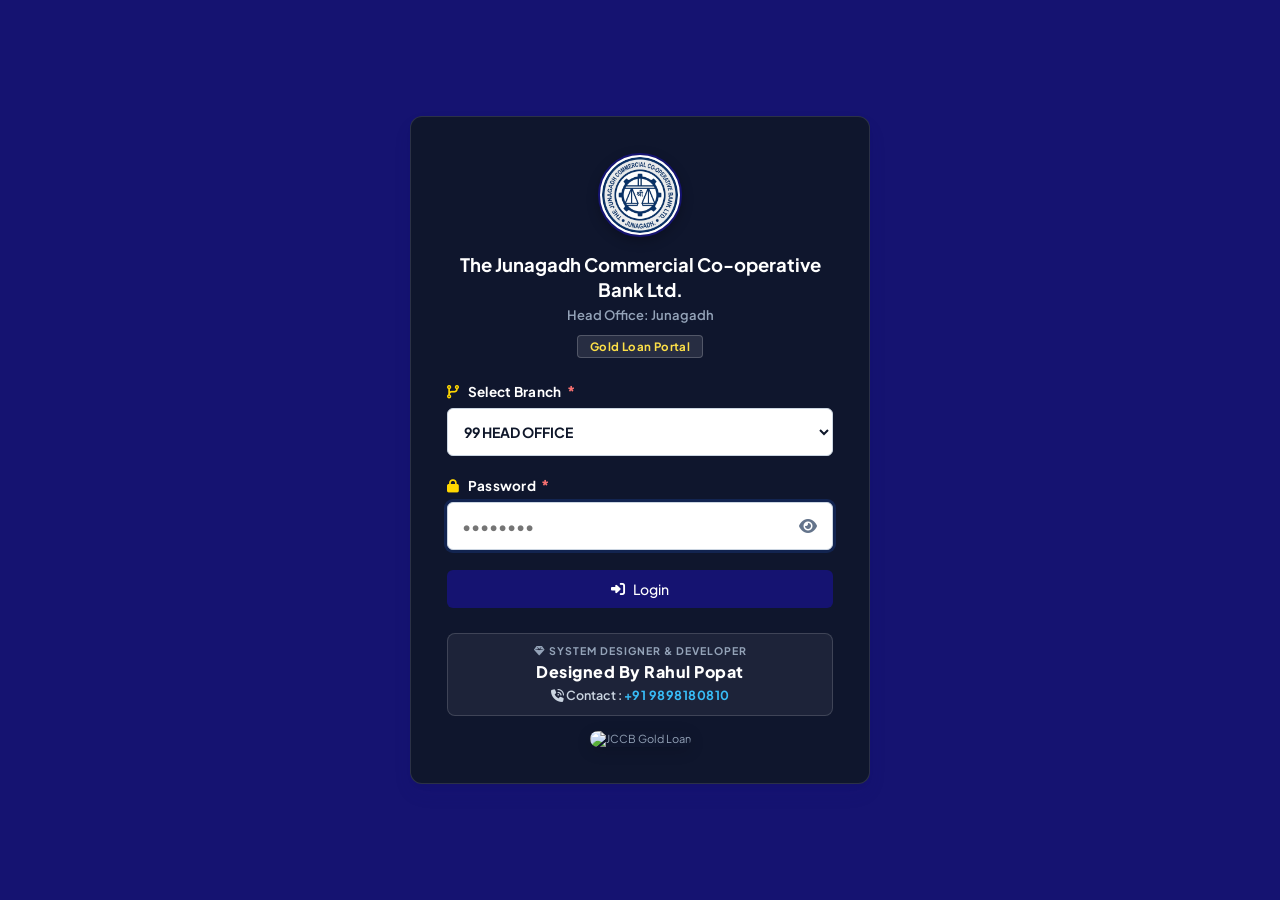
==== index.html @ 03eb5447 "Convert to 100% offline local PC storage, add local server hosting, enable branch field editing and " ====
<!DOCTYPE html>
<html lang="en">
<head>
    <meta charset="UTF-8">
    <meta name="viewport" content="width=device-width, initial-scale=1.0">
    <title>The Junagadh Commercial Co-operative Bank Ltd. - Gold Loan Portal</title>
    <!-- Professional Banking Fonts: Plus Jakarta Sans, Inter & Noto Sans Gujarati -->
    <link rel="preconnect" href="https://fonts.googleapis.com">
    <link rel="preconnect" href="https://fonts.gstatic.com" crossorigin>
    <link href="https://fonts.googleapis.com/css2?family=Inter:wght@400;500;600;700;800&family=Plus+Jakarta+Sans:wght@400;500;600;700;800;900&family=Noto+Sans+Gujarati:wght@400;500;600;700;800&display=swap" rel="stylesheet">
    <!-- FontAwesome for Premium Icons -->
    <link rel="stylesheet" href="https://cdnjs.cloudflare.com/ajax/libs/font-awesome/6.4.0/css/all.min.css">
    <!-- Style Sheet -->
    <link rel="stylesheet" href="styles.css?v=20260907_v92">
    <!-- Favicon -->
    <link rel="icon" type="image/png" href="jccb-logo.png">
    <link rel="shortcut icon" type="image/png" href="jccb-logo.png">
    <!-- Cropper.js for image cropping -->
    <link rel="stylesheet" href="https://cdnjs.cloudflare.com/ajax/libs/cropperjs/1.6.1/cropper.min.css">
    <!-- Google Identity Services (OAuth2 for Google Drive) -->
    <script src="https://accounts.google.com/gsi/client" async defer></script>
    <!-- ==================== SECURITY ==================== -->
    <script>
        // Disable Right Click
        document.addEventListener('contextmenu', event => event.preventDefault());

        // Disable Keyboard Shortcuts for Inspect Element, View Source, etc.
        document.addEventListener('keydown', function(e) {
            // F12
            if(e.key === 'F12' || e.keyCode === 123) {
                e.preventDefault();
                return false;
            }
            // Ctrl+Shift+I, J, C
            if(e.ctrlKey && e.shiftKey && (e.key === 'I' || e.key === 'i' || e.key === 'J' || e.key === 'j' || e.key === 'C' || e.key === 'c')) {
                e.preventDefault();
                return false;
            }
            // Ctrl+U (View Source) or Ctrl+S (Save Page)
            if(e.ctrlKey && (e.key === 'U' || e.key === 'u' || e.key === 'S' || e.key === 's')) {
                e.preventDefault();
                return false;
            }
        });
    </script>
</head>
<body>

    <!-- ==================== SYNC OVERLAY ==================== -->
    <div id="sync-overlay" class="sync-overlay hidden">
        <div class="sync-spinner">
            <i class="fa-solid fa-hard-drive fa-bounce"></i>
            <p>Saving to Local PC Storage...</p>
        </div>
    </div>
    <!-- ==================== LOGIN SCREEN ==================== -->
    <div id="login-container" class="login-wrapper">
        <div class="login-card glassmorphism">
            <div class="login-header">
                <div class="bank-logo-container">
                    <img src="jccb-logo.png" alt="JCCB Logo" class="bank-login-logo">
                </div>
                <h2>The Junagadh Commercial Co-operative Bank Ltd.</h2>
                <p class="subtitle">Head Office: Junagadh</p>
                <div class="gold-badge">Gold Loan Portal</div>
            </div>
            
            <form id="login-form">
                <div class="form-group">
                    <label for="login-branch" class="required-label"><i class="fa-solid fa-code-branch"></i> Select Branch</label>
                    <select id="login-branch" required>
                        <option value="99">99 HEAD OFFICE</option>
                        <option value="01">01 AZADCHOWK BRANCH</option>
                        <option value="02">02 JOSHIPARA BRANCH</option>
                        <option value="03">03 DOLATPARA BRANCH</option>
                        <option value="04">04 KODINAR BRANCH</option>
                        <option value="05">05 KESHOD BRANCH</option>
                        <option value="06">06 VANTHALI BRANCH</option>
                        <option value="07">07 MANAVADAR BRANCH</option>
                        <option value="08">08 GANDHINAGAR BRANCH</option>
                        <option value="09">09 LIMBDI BRANCH</option>
                        <option value="10">10 MENDARDA BRANCH</option>
                        <option value="11">11 VISAVADAR BRANCH</option>
                        <option value="12">12 JAMNAGAR BRANCH</option>
                        <option value="13">13 BUS STAND BRANCH</option>
                        <option value="14">14 LATHI BRANCH</option>
                        <option value="16">16 AHMEDABAD BRANCH</option>
                        <option value="17">17 RAJKOT BRANCH</option>
                        <option value="18">18 ZANZARDA BRANCH</option>
                    </select>
                </div>
                <div class="form-group">
                    <label for="login-password" class="required-label"><i class="fa-solid fa-lock"></i> Password</label>
                    <div class="password-input-wrapper">
                        <input type="password" id="login-password" placeholder="••••••••" required autocomplete="current-password">
                        <button type="button" id="toggle-password-btn" class="icon-button">
                            <i class="fa-solid fa-eye"></i>
                        </button>
                    </div>
                </div>
                <div id="login-error" class="error-alert hidden">
                    <div style="display:flex; flex-direction:column; gap:3px; width:100%;">
                        <div><i class="fa-solid fa-circle-exclamation"></i> <strong>ખોટો પાસવર્ડ (Incorrect Password)</strong></div>
                        <div style="font-size:12px; color:#fca5a5; font-weight:600;">Contact Head Office If You Don't Have Password.</div>
                    </div>
                </div>
                <button type="submit" class="btn btn-primary btn-block">
                    <i class="fa-solid fa-right-to-bracket"></i> Login
                </button>
            </form>
            <div class="login-footer">
                <div class="login-dev-credit">
                    <div class="login-dev-tag"><i class="fa-solid fa-gem text-gold"></i> SYSTEM DESIGNER & DEVELOPER</div>
                    <div class="login-dev-name">Designed By Rahul Popat</div>
                    <div class="login-dev-contact"><i class="fa-solid fa-phone-volume"></i> Contact : <a href="tel:+919898180810">+91 9898180810</a></div>
                </div>
                <div class="login-footer-banner" style="margin-top: 15px; text-align: center;">
                    <img src="footer-banner.png" alt="JCCB Gold Loan" style="max-width: 100%; border-radius: 8px; box-shadow: 0 4px 15px rgba(0,0,0,0.15); display: inline-block;">
                </div>
            </div>
        </div>
    </div>

    <!-- ==================== MAIN DASHBOARD SYSTEM ==================== -->
    <div id="app-container" class="app-layout hidden">
        <!-- Sidebar Navigation -->
        <aside class="sidebar">
            <div class="sidebar-header">
                <div class="sidebar-logo-block">
                    <img src="jccb-logo.png" alt="JCCB Logo" class="sidebar-logo-img">
                    <span class="logo-text">JCCB GOLD</span>
                </div>
                <div class="branch-indicator" style="align-items:flex-start;">
                    <span class="indicator-dot" style="margin-top:5px;"></span>
                    <div>
                        <span id="current-user-branch" style="display:block; font-weight:700;">HEAD OFFICE</span>
                        <span id="current-user-role-badge" class="badge badge-primary" style="font-size:10px; margin-top:3px; display:inline-block;">👑 Super Admin</span>
                    </div>
                </div>
            </div>
            
            <nav class="sidebar-nav">
                <button class="nav-item active" data-tab="dashboard-view" id="dashboard-nav">
                    <i class="fa-solid fa-chart-line"></i> Dashboard
                </button>
                <button class="nav-item" data-tab="entry-view" id="entry-nav">
                    <i class="fa-solid fa-file-invoice-dollar"></i> Loan Entry
                </button>
                <button class="nav-item" data-tab="register-view" id="register-nav">
                    <i class="fa-solid fa-list-check"></i> Loan Register
                </button>
                <button class="nav-item" data-tab="daily-vouchers-view" id="daily-vouchers-nav">
                    <i class="fa-solid fa-print"></i> Daily Vouchers
                </button>
                <button class="nav-item" data-tab="reports-view" id="reports-nav">
                    <i class="fa-solid fa-chart-pie"></i> Reports Center
                </button>
                <button class="nav-item hidden" id="pending-reminder-nav" style="border: 1px solid rgba(255, 152, 0, 0.3); background: rgba(255, 152, 0, 0.05); color: #ffb74d;">
                    <i class="fa-solid fa-triangle-exclamation" style="color: #ff9800;"></i> Pending Cust Nos
                </button>
                <button class="nav-item" data-tab="pending-member-view" id="pending-member-nav">
                    <i class="fa-solid fa-clock"></i> Pending Member ID
                    <span id="pending-member-badge" class="pending-badge" style="display:none;"></span>
                </button>
                
                <div class="nav-divider" id="masters-nav-divider">Masters</div>
                <button class="nav-item" data-tab="gold-rate-master-view" id="gold-rate-master-nav">
                    <i class="fa-solid fa-scale-balanced"></i> Daily Gold Rate
                </button>
                <button class="nav-item" data-tab="branch-master-view" id="branch-master-nav">
                    <i class="fa-solid fa-code-branch"></i> Branch Master
                </button>
                <button class="nav-item" data-tab="valuer-master-view" id="valuer-master-nav">
                    <i class="fa-solid fa-user-tie"></i> Valuer Master
                </button>
                <button class="nav-item" data-tab="customer-master-view" id="customer-master-nav">
                    <i class="fa-solid fa-users"></i> Customer Master
                </button>
                <button class="nav-item" data-tab="product-master-view" id="product-master-nav">
                    <i class="fa-solid fa-tags"></i> Product Master
                </button>
                <button class="nav-item" data-tab="rules-master-view" id="rules-master-nav">
                    <i class="fa-solid fa-book-bookmark"></i> Rules Master
                </button>
                
                <div class="nav-divider" id="config-nav-divider">Configuration</div>
                <button class="nav-item" data-tab="settings-view" id="settings-nav">
                    <i class="fa-solid fa-sliders"></i> Account Settings
                </button>
                <button class="nav-item" data-tab="backup-restore-view" id="backup-restore-nav">
                    <i class="fa-solid fa-database"></i> Backup & Restore
                </button>
            </nav>

            <div class="sidebar-footer">
                <div class="sidebar-dev-credit">
                    <span>Designed by <strong>Rahul Popat</strong></span>
                </div>
                <button id="logout-btn" class="btn btn-danger-outline btn-block" onclick="if(typeof handleLogout === 'function') handleLogout();">
                    <i class="fa-solid fa-right-from-bracket"></i> Logout
                </button>
            </div>
        </aside>

        <!-- Mobile Drawer Backdrop -->
        <div id="sidebar-backdrop" class="sidebar-backdrop"></div>

        <!-- Main Content Area -->
        <main class="main-content">
            <!-- Header -->
            <header class="app-header">
                <div class="header-logo-area">
                    <button type="button" id="mobile-sidebar-toggle" class="mobile-nav-toggle" aria-label="Toggle Navigation">
                        <i class="fa-solid fa-bars"></i>
                    </button>
                    <img src="jccb-logo.png" alt="JCCB Logo" class="header-bank-logo">
                    <div class="header-title-area">
                        <h1>The Junagadh Commercial Co-operative Bank Ltd.</h1>
                        <p class="subtitle">Gold Loan Entry & Accounting Portal</p>
                    </div>
                </div>
                <!-- Local Storage Status & Refresh Trigger -->
                <div class="header-sync-widget" id="header-sync-widget" style="display:flex; align-items:center; gap:8px; background:#f0fdf4; border:1px solid #86efac; padding:4px 12px; border-radius:20px; font-size:12px; color:#15803d; font-weight:600;">
                    <span id="cloud-sync-dot" style="display:inline-block; width:8px; height:8px; background:#22c55e; border-radius:50%; box-shadow:0 0 6px rgba(34,197,94,0.6);"></span>
                    <span id="cloud-sync-text">Local PC Storage</span>
                    <button type="button" id="btn-manual-cloud-sync" title="Refresh local data" style="background:#dcfce7; border:1px solid #86efac; color:#15803d; cursor:pointer; font-size:11px; padding:2px 8px; border-radius:12px; font-weight:700;">
                        <i class="fa-solid fa-database" id="cloud-sync-spin-icon"></i> Refresh
                    </button>
                </div>
                <div class="header-actions">
                    <div class="header-dev-badge">
                        <div class="header-dev-title"><i class="fa-solid fa-crown text-gold"></i> Designed By <span class="header-dev-highlight">Rahul Popat</span></div>
                        <div class="header-dev-contact"><i class="fa-solid fa-phone"></i> Contact : <a href="tel:+919898180810">+91 9898180810</a></div>
                    </div>
                    <div class="date-time-widget">
                        <i class="fa-regular fa-calendar-days"></i>
                        <span id="header-date">08-06-2026</span>
                        <span class="time-sep">|</span>
                        <i class="fa-regular fa-clock"></i>
                        <span id="header-time">11:00 AM</span>
                    </div>
                </div>
            </header>

            <!-- SUB-HEADER STRIP: Prominent Today's Gold Rate (22 Karat) Display -->
            <div class="gold-rate-substrip">
                <div class="header-gold-rate-badge" id="header-gold-rate-badge">
                    <span class="h-rate-label"><i class="fa-solid fa-coins text-gold"></i> Todays Gold Rate (22 Karat) = </span>
                    <span class="h-rate-value" id="header-gold-rate-value">₹ 72,000</span>
                </div>
            </div>

            <!-- Inner Views (Tabs) -->
            <div class="content-body">
                
                <!-- 1. DASHBOARD VIEW -->
                <section id="dashboard-view" class="tab-content">
                    <div class="welcome-banner">
                        <div class="welcome-banner-row">
                            <!-- 1. LEFT: Welcome Greeting & Info -->
                            <div class="welcome-left-col">
                                <div class="welcome-text-block">
                                    <span class="bank-tag"><i class="fa-solid fa-building-columns"></i> The Junagadh Commercial Co-op. Bank Ltd.</span>
                                    <h2>Welcome, <span id="welcome-branch-name">HEAD OFFICE</span> <span id="welcome-user-role-badge" class="badge" style="font-size:12px; vertical-align:middle; margin-left:8px;">Super Admin</span></h2>
                                    <p>Gold Loan Management, Valuation, and Verification System</p>
                                </div>
                            </div>

                            <!-- 2. CENTER: Real Gold Ornaments + Currency Cash Bundles Showcase -->
                            <div class="welcome-center-col">
                                <div class="gold-real-photo-card">
                                    <img src="gold-loan-banner.jpg" alt="Gold Loan & Cash Exchange" class="gold-real-img" onerror="this.onerror=null; this.src='footer-banner.png';">
                                </div>
                            </div>

                            <!-- 3. RIGHT: 22 Karat Daily Gold Rate Widget -->
                            <div class="welcome-right-col">
                                <div class="gold-rate-dashboard-card">
                                    <div class="card-icon"><i class="fa-solid fa-scale-balanced"></i></div>
                                    <div class="rate-details">
                                        <div style="display:flex; justify-content:space-between; align-items:center;">
                                            <label for="dashboard-gold-rate" style="margin:0;">22 Karat Gold Rate (Rate/10g)</label>
                                            <span id="dashboard-gold-rate-lock-badge" class="badge hidden" style="background:#fee2e2; color:#b91c1c; font-size:10.5px; padding:2px 6px; border:1px solid #fca5a5;">
                                                <i class="fa-solid fa-lock"></i> HO Locked
                                            </span>
                                        </div>
                                        <div class="rate-input-group" style="margin-top:4px;">
                                            <span class="currency-symbol">₹</span>
                                            <input type="number" id="dashboard-gold-rate" placeholder="e.g. 72000" min="1000">
                                            <button id="save-gold-rate-btn" class="btn btn-gold">
                                                <i class="fa-solid fa-floppy-disk"></i> Save
                                            </button>
                                        </div>
                                        <div id="dashboard-lock-controls" style="display:flex; gap:6px; margin-top:6px; align-items:center; flex-wrap:wrap;">
                                            <button type="button" id="btn-lock-rate-24h" class="btn btn-sm" style="background:#fdc500; color:#000000; font-size:11px; padding:3px 8px; border:none; border-radius:4px; font-weight:700; cursor:pointer;">
                                                <i class="fa-solid fa-lock"></i> Lock Rate (24h)
                                            </button>
                                            <button type="button" id="btn-unlock-rate" class="btn btn-sm hidden" style="background:#dc2626; color:#ffffff; font-size:11px; padding:3px 8px; border:none; border-radius:4px; font-weight:700; cursor:pointer;">
                                                <i class="fa-solid fa-lock-open"></i> Unlock Rate
                                            </button>
                                            <span id="dashboard-lock-status-text" style="font-size:11px; color:#475569; font-weight:600;"></span>
                                        </div>
                                        <span class="rate-note" id="dashboard-rate-note">* Set by Head Office (Locked for 24 hours across all branches)</span>
                                    </div>
                                </div>
                            </div>
                        </div>
                    </div>

                    <!-- Statistics Cards Grid -->
                    <div class="stats-grid">
                        <div class="stat-card gold-grad-card">
                            <div class="stat-icon"><i class="fa-solid fa-sack-dollar"></i></div>
                            <div class="stat-info">
                                <h3>Total Loan Outstanding</h3>
                                <div class="stat-value" id="stat-total-amount">₹0.00</div>
                                <p class="stat-change"><span id="stat-branch-only-loans">All Branches Combined</span></p>
                            </div>
                        </div>
                        <div class="stat-card">
                            <div class="stat-icon blue-icon"><i class="fa-solid fa-address-book"></i></div>
                            <div class="stat-info">
                                <h3>Total Loan Accounts</h3>
                                <div class="stat-value" id="stat-total-accounts">0</div>
                                <p class="stat-sub">Active gold loan ledgers</p>
                            </div>
                        </div>
                        <div class="stat-card">
                            <div class="stat-icon yellow-icon"><i class="fa-solid fa-weight-hanging"></i></div>
                            <div class="stat-info">
                                <h3>Total Vault Gold Weight</h3>
                                <div class="stat-value" id="stat-total-weight">0.000 g</div>
                                <p class="stat-sub">Vault weight in grams</p>
                            </div>
                        </div>
                        <div class="stat-card">
                            <div class="stat-icon green-icon"><i class="fa-solid fa-user-shield"></i></div>
                            <div class="stat-info">
                                <h3>Active Valuers</h3>
                                <div class="stat-value" id="stat-total-valuers">0</div>
                                <p class="stat-sub">Registered gold soni valuers</p>
                            </div>
                        </div>
                    </div>

                    <!-- Recent Entries & Shortcuts -->
                    <div class="dashboard-details-grid">
                        <div class="details-card">
                            <div class="details-card-header">
                                <h3><i class="fa-solid fa-history"></i> Today's Gold Loan Entries</h3>
                                <button type="button" class="btn btn-link view-all-register-btn" id="btn-view-register-dashboard" data-go-tab="register-view" style="cursor:pointer;">View Register <i class="fa-solid fa-arrow-right"></i></button>
                            </div>
                            <div class="table-responsive">
                                <table class="table" id="dashboard-recent-table">
                                    <thead>
                                        <tr>
                                            <th>Account No</th>
                                            <th>Borrower Name</th>
                                            <th>Product Code</th>
                                            <th>Loan Amount</th>
                                            <th>Packet No</th>
                                        </tr>
                                    </thead>
                                    <tbody>
                                        <tr>
                                            <td colspan="5" class="text-center text-muted">No loans created today.</td>
                                        </tr>
                                    </tbody>
                                </table>
                            </div>
                        </div>
                        <div class="details-card">
                            <h3><i class="fa-solid fa-bolt"></i> Quick Actions</h3>
                            <div class="shortcuts-list">
                                <button class="shortcut-btn" data-go-tab="entry-view">
                                    <i class="fa-solid fa-plus-circle"></i>
                                    <span>New Loan Entry</span>
                                </button>
                                <button class="shortcut-btn" data-go-tab="valuer-master-view">
                                    <i class="fa-solid fa-user-plus"></i>
                                    <span>Add Valuer</span>
                                </button>
                                <button class="shortcut-btn" data-go-tab="daily-vouchers-view">
                                    <i class="fa-solid fa-print"></i>
                                    <span>Daily Vouchers</span>
                                </button>
                                <button class="shortcut-btn" data-go-tab="settings-view">
                                    <i class="fa-solid fa-cog"></i>
                                    <span>Settings</span>
                                </button>
                            </div>
                        </div>
                    </div>
                </section>

                <!-- 2. GOLD LOAN ENTRY VIEW -->
                <section id="entry-view" class="tab-content hidden">
                    <div class="view-header">
                        <h2><i class="fa-solid fa-file-medical"></i> Gold Loan Entry Sheet</h2>
                        <p>Input new gold loan ledger details and calculate deductions</p>
                    </div>

                    <form id="gold-loan-form" class="gold-loan-form-container">
                        <!-- TOP DECK: 3-Column Compact Grid (Basic, Customer, Loan Scheme) -->
                        <div class="form-deck-top">
                            <!-- 1. Basic Details -->
                            <div class="form-section-card deck-card section-card-basic">
                                <h3 class="section-title"><i class="fa-solid fa-circle-info"></i> 1. Basic Details</h3>
                                <div class="form-row two-col">
                                    <div class="form-group">
                                        <label for="loan-branch" class="required-label">Branch / શાખા</label>
                                        <select id="loan-branch" required style="font-weight:600;"></select>
                                    </div>
                                    <div class="form-group">
                                        <label for="unique-proposal-no">Proposal Number (દરખાસ્ત નં.) <i class="fa-solid fa-pen" style="font-size:10px; color:var(--primary); opacity:0.8;" title="Editable"></i></label>
                                        <input type="text" id="unique-proposal-no" placeholder="Proposal No (Auto / Editable)" class="highlight-input" required>
                                    </div>
                                </div>
                                <div class="form-row two-col">
                                    <div class="form-group">
                                        <label for="loan-date" class="required-label">Loan Date</label>
                                        <input type="date" id="loan-date" required>
                                    </div>
                                    <div class="form-group">
                                        <label>Loan Type (Status)</label>
                                        <div class="radio-group">
                                            <label class="radio-label">
                                                <input type="radio" name="loan-status" value="New" checked> New
                                            </label>
                                            <label class="radio-label">
                                                <input type="radio" name="loan-status" value="Old"> Old/Renew
                                            </label>
                                        </div>
                                    </div>
                                </div>
                                <div class="form-row two-col">
                                    <div class="form-group">
                                        <label for="is-member" class="required-label">Member Status</label>
                                        <select id="is-member" required style="cursor:pointer; font-weight:600;">
                                            <option value="No">No (સભાસદ નથી)</option>
                                            <option value="Yes">Yes (સભાસદ છે)</option>
                                            <option value="Staff">👤 Staff (કર્મચારી)</option>
                                        </select>
                                    </div>
                                    <div class="form-group" id="member-no-group" style="display:none;">
                                        <label for="member-no" class="required-label">Member ID / સભાસદ નં.</label>
                                        <input type="text" id="member-no" placeholder="Member ID">
                                    </div>
                                </div>
                                <div class="form-row two-col">
                                    <div class="form-group">
                                        <label for="packet-no">Gold Packet No (પેકેટ નં.) <i class="fa-solid fa-pen" style="font-size:10px; color:var(--primary); opacity:0.8;" title="Editable"></i></label>
                                        <input type="number" id="packet-no" placeholder="Packet No (Auto / Editable)" class="highlight-input" required>
                                    </div>
                                    <div class="form-group">
                                        <label for="valuer-select" class="required-label">Soni Valuer</label>
                                        <select id="valuer-select" required>
                                            <option value="">-- Select Valuer --</option>
                                        </select>
                                    </div>
                                </div>
                            </div>

                            <!-- 2. Customer Profile Details -->
                            <div class="form-section-card deck-card section-card-customer">
                                <h3 class="section-title"><i class="fa-solid fa-user-shield"></i> 2. Customer Profile Details</h3>
                                <div class="form-row two-col">
                                    <div class="form-group">
                                        <label for="cust-no" class="required-label">Customer No</label>
                                        <input type="text" id="cust-no" placeholder="Customer No" required>
                                    </div>
                                    <div class="form-group">
                                        <label for="cust-name" class="required-label">Customer Name</label>
                                        <input type="text" id="cust-name" placeholder="Full Name" required>
                                    </div>
                                </div>
                                <div class="form-group">
                                    <label for="cust-address" class="required-label">Address</label>
                                    <textarea id="cust-address" placeholder="Full Address" rows="1" required style="resize: vertical;"></textarea>
                                </div>
                                <div class="form-row three-col">
                                    <div class="form-group">
                                        <label for="cust-savings-ac" class="required-label">Savings A/c No (૧૫ અંક)</label>
                                        <input type="text" id="cust-savings-ac" placeholder="૧૫ અંકનો સેવિંગ્સ ખાતા નં." required maxlength="15" pattern="\d{15}" title="બચત ખાતા નંબર ફક્ત ૧૫ અંકનો (0-9) હોવો જોઈએ" inputmode="numeric">
                                    </div>
                                    <div class="form-group">
                                        <label for="cust-dob" class="required-label">Birth Date</label>
                                        <input type="date" id="cust-dob" required>
                                    </div>
                                    <div class="form-group">
                                        <label for="cust-age" class="required-label">Age</label>
                                        <input type="number" id="cust-age" placeholder="Age" readonly class="auto-calc-field" required min="1" max="120">
                                    </div>
                                </div>
                                <div class="form-row three-col">
                                    <div class="form-group">
                                        <label for="cust-occupation" class="required-label">Occupation</label>
                                        <input type="text" id="cust-occupation" placeholder="Occupation" required>
                                    </div>
                                    <div class="form-group">
                                        <label for="cust-religion" class="required-label">Religion</label>
                                        <input type="text" id="cust-religion" placeholder="Religion" required>
                                    </div>
                                    <div class="form-group">
                                        <label for="cust-caste" class="required-label">Caste</label>
                                        <input type="text" id="cust-caste" placeholder="Caste" required>
                                    </div>
                                </div>
                                <div class="form-row three-col">
                                    <div class="form-group">
                                        <label for="cust-mobile" class="required-label">Mobile No</label>
                                        <input type="tel" id="cust-mobile" placeholder="10 Digits" required pattern="[0-9]{10}">
                                    </div>
                                    <div class="form-group">
                                        <label for="cust-nominee-name" class="required-label">Nominee Name</label>
                                        <input type="text" id="cust-nominee-name" placeholder="Nominee Name" required>
                                    </div>
                                    <div class="form-group">
                                        <label for="cust-nominee-relation" class="required-label">Relation</label>
                                        <select id="cust-nominee-relation" required>
                                            <option value="">-- Select Relation --</option>
                                            <option value="SPOUSE">SPOUSE</option>
                                            <option value="FATHER">FATHER</option>
                                            <option value="MOTHER">MOTHER</option>
                                            <option value="SON">SON</option>
                                            <option value="DAUGHTER">DAUGHTER</option>
                                            <option value="BROTHER">BROTHER</option>
                                            <option value="SISTER">SISTER</option>
                                            <option value="GRANDFATHER">GRANDFATHER</option>
                                            <option value="GRANDMOTHER">GRANDMOTHER</option>
                                            <option value="GRANDSON">GRANDSON</option>
                                            <option value="GRANDDAUGHTER">GRANDDAUGHTER</option>
                                            <option value="FATHER-IN-LAW">FATHER-IN-LAW</option>
                                            <option value="MOTHER-IN-LAW">MOTHER-IN-LAW</option>
                                            <option value="SON-IN-LAW">SON-IN-LAW</option>
                                            <option value="DAUGHTER-IN-LAW">DAUGHTER-IN-LAW</option>
                                            <option value="BROTHER-IN-LAW">BROTHER-IN-LAW</option>
                                            <option value="SISTER-IN-LAW">SISTER-IN-LAW</option>
                                            <option value="NEPHEW">NEPHEW</option>
                                            <option value="NIECE">NIECE</option>
                                            <option value="UNCLE">UNCLE</option>
                                            <option value="AUNT">AUNT</option>
                                            <option value="COUSIN">COUSIN</option>
                                            <option value="LEGAL GUARDIAN">LEGAL GUARDIAN</option>
                                            <option value="FRIEND">FRIEND</option>
                                            <option value="RELATIVE">RELATIVE</option>
                                        </select>
                                    </div>
                                </div>
                            </div>

                            <!-- 3. Loan Details -->
                            <div class="form-section-card deck-card section-card-loan">
                                <h3 class="section-title"><i class="fa-solid fa-coins"></i> 3. Loan Details</h3>
                                <div class="form-row two-col">
                                    <div class="form-group">
                                        <label for="loan-amount" class="required-label">Sanction Amount (₹)</label>
                                        <input type="number" id="loan-amount" placeholder="e.g. 150000" min="100" required>
                                        <div class="compulsory-od-wrapper">
                                            <label for="loan-compulsory-od" class="compulsory-od-card">
                                                <input type="checkbox" id="loan-compulsory-od" class="compulsory-od-checkbox">
                                                <span class="compulsory-od-text">
                                                    <i class="fa-solid fa-bolt" style="color: #fdc500; font-size: 15px;"></i> (Compulsary OD ?)
                                                </span>
                                            </label>
                                        </div>
                                    </div>
                                    <div class="form-group">
                                        <label for="loan-purpose" class="required-label">Loan Purpose / હેતુ</label>
                                        <input type="text" id="loan-purpose" placeholder="e.g. Personal Use" required>
                                    </div>
                                </div>
                                <div class="form-group">
                                    <label for="loan-amount-words">Amount in Words (શબ્દોમાં રકમ)</label>
                                    <input type="text" id="loan-amount-words" class="highlight-input auto-calc-field" readonly placeholder="Auto in Words" style="font-weight: 700; font-size: 12px; color: #0f172a;">
                                </div>
                                <div class="form-row two-col">
                                    <div class="form-group">
                                        <label for="loan-category-display">Product Code / પ્રકાર</label>
                                        <div id="product-code-container" style="display:flex; gap:6px;">
                                            <input type="text" id="loan-category-display" class="highlight-input auto-calc-field" readonly placeholder="Auto Scheme" style="flex:1;">
                                            <select id="loan-category-select" class="highlight-input" style="width: auto; min-width: 160px; font-weight:600; cursor:pointer; display:none;">
                                                <option value="3527">GNA-3527 (Installment)</option>
                                                <option value="3553">GOD-3553 (Overdraft)</option>
                                            </select>
                                        </div>
                                    </div>
                                    <div class="form-group">
                                        <label for="loan-ac-no">Loan Account No (લોન ખાતા નં.) <i class="fa-solid fa-pen" style="font-size:10px; color:var(--primary); opacity:0.8;" title="Editable"></i></label>
                                        <input type="text" id="loan-ac-no" class="highlight-input" placeholder="001-3725-00000001 (Auto / Editable)">
                                    </div>
                                </div>
                                <div class="form-row two-col">
                                    <div class="form-group">
                                        <label for="interest-rate-display">Interest Rate (Fix %)</label>
                                        <input type="text" id="interest-rate-display" readonly class="auto-calc-field" placeholder="Auto Rate">
                                    </div>
                                    <div class="form-group">
                                        <label for="gold-weight">Gold Weight (Grams)</label>
                                        <input type="number" id="gold-weight" readonly class="auto-calc-field" placeholder="From Valuation" step="0.001" min="0.001" required>
                                    </div>
                                </div>

                                <!-- Dynamic Installment Fields (Only visible when loan type is 3527) -->
                                <div id="installment-fields-container" style="display: none; margin-top: 6px; border: 1.5px solid var(--gold-light); padding: 8px; border-radius: 6px; background-color: rgba(212, 175, 55, 0.05);">
                                    <div class="form-row two-col">
                                        <div class="form-group" style="margin-bottom:0;">
                                            <label for="loan-emi-amount">Installment Rs. (હપ્તો ₹)</label>
                                            <input type="number" id="loan-emi-amount" placeholder="EMI Amount" min="0" step="1">
                                        </div>
                                        <div class="form-group" style="margin-bottom:0;">
                                            <label for="loan-installments">No. of EMIs (હપ્તા)</label>
                                            <input type="number" id="loan-installments" placeholder="36" value="36" min="1">
                                        </div>
                                    </div>
                                </div>

                                <input type="hidden" id="ornaments-desc">
                            </div>
                        </div>

                        <!-- BOTTOM SPLIT: 2-Column Split (Left: 4. Valuation Report & 6. Photos | Right: 5. Deductions & Actions) -->
                        <div class="form-split-bottom">
                            <!-- Left: 4. Ornaments Valuation Report & 6. Customer & Gold Photos -->
                            <div class="split-col-left">
                                <div class="form-section-card section-card-valuation">
                                    <h3 class="section-title"><i class="fa-solid fa-gem"></i> 4. Ornaments Valuation Report (દાગીના વેલ્યુએશન)</h3>
                                    <input type="hidden" id="val-gold-rate-input">

                                    <div class="table-responsive ornaments-table-wrap">
                                        <table class="ornaments-entry-table" id="ornaments-items-table">
                                            <thead>
                                                <tr>
                                                    <th style="width: 35px;" rowspan="2">ક્રમ</th>
                                                    <th style="min-width: 150px;" rowspan="2">દાગીનાની વિગત</th>
                                                    <th style="width: 50px;" rowspan="2">નંગ</th>
                                                    <th colspan="2">ગ્રોસ વજન</th>
                                                    <th colspan="2">નેટ વજન</th>
                                                    <th style="width: 90px;" rowspan="2">કેરેટ</th>
                                                    <th style="width: 95px;" rowspan="2">ફાઇન ગોલ્ડ (g)</th>
                                                    <th style="width: 110px;" rowspan="2">કિંમત (₹)</th>
                                                    <th style="width: 35px;" rowspan="2">ક્રિયા</th>
                                                </tr>
                                                <tr>
                                                    <th style="width: 65px;">ગ્રામ</th>
                                                    <th style="width: 60px;">મી.ગ્રા.</th>
                                                    <th style="width: 65px;">ગ્રામ</th>
                                                    <th style="width: 60px;">મી.ગ્રા.</th>
                                                </tr>
                                            </thead>
                                            <tbody id="ornaments-table-tbody">
                                                <!-- Dynamically rendered rows (up to 10) -->
                                            </tbody>
                                            <tfoot>
                                                <tr class="add-row-action-tr">
                                                    <td colspan="11" style="background: #ffffff; padding: 6px 10px; text-align: left; border-top: 1.5px solid #000000; border-bottom: 1.5px solid #000000;">
                                                        <div style="display: flex; justify-content: space-between; align-items: center;">
                                                            <button type="button" id="btn-add-ornament-row" class="btn btn-sm btn-green-add-row">
                                                                <i class="fa-solid fa-plus" style="font-size: 13px;"></i> + Add Raw
                                                            </button>
                                                            <span style="font-size: 11px; font-weight: 700; color: #475569;">
                                                                <i class="fa-solid fa-circle-info" style="color: #ca8a04;"></i> વધુમાં વધુ ૧૦ દાગીના ઉમેરી શકો છો (Max 10 Items)
                                                            </span>
                                                        </div>
                                                    </td>
                                                </tr>
                                                <tr class="orn-total-row">
                                                    <td colspan="2" style="text-align: center;">કુલ (Total)</td>
                                                    <td id="total-orn-pcs" class="auto-calc-field" style="text-align: center;">0</td>
                                                    <td id="total-gross-gm" class="auto-calc-field" style="text-align: right;">0.000</td>
                                                    <td id="total-gross-mg" class="auto-calc-field" style="text-align: right;">0</td>
                                                    <td id="total-net-gm" class="auto-calc-field" style="text-align: right;">0.000</td>
                                                    <td id="total-net-mg" class="auto-calc-field" style="text-align: right;">0</td>
                                                    <td style="text-align: center;">-</td>
                                                    <td id="total-fine-gold-gm" class="auto-calc-field font-bold green-text" style="text-align: right;">0.000</td>
                                                    <td id="total-orn-val" class="auto-calc-field font-bold gold-val-text" style="text-align: right;">₹0</td>
                                                    <td style="text-align: center;">-</td>
                                                </tr>
                                            </tfoot>
                                        </table>
                                    </div>

                                    <!-- Sequential Valuation Metrics Grid -->
                                    <div class="val-metrics-grid">
                                        <div class="val-metric-card" id="val-rate-card">
                                            <span class="val-metric-label"><i class="fa-solid fa-tags"></i> Market Rate:</span>
                                            <strong id="val-rate-display" class="val-metric-value">₹0</strong>
                                        </div>
                                        <div class="val-metric-card" id="val-market-card">
                                            <span class="val-metric-label"><i class="fa-solid fa-coins"></i> Market Value:</span>
                                            <strong id="val-market-val-display" class="val-metric-value gold-color">₹0</strong>
                                        </div>
                                        <div class="val-metric-card" id="val-eligible-card">
                                            <span class="val-metric-label"><i class="fa-solid fa-circle-check"></i> Eligible (75%):</span>
                                            <strong id="val-eligible-display" class="val-metric-value green-color">₹0</strong>
                                        </div>
                                        <div class="val-metric-card" id="val-ltv-card">
                                            <span class="val-metric-label"><i class="fa-solid fa-chart-pie"></i> LTV%:</span>
                                            <strong id="val-ltv-display" class="val-metric-value">0%</strong>
                                        </div>
                                        <div class="val-metric-card" id="val-margin-card">
                                            <span class="val-metric-label"><i class="fa-solid fa-shield-halved"></i> Margin%:</span>
                                            <strong id="val-margin-display" class="val-metric-value">100%</strong>
                                        </div>
                                    </div>
                                    <div id="ltv-warning-badge" class="ltv-warning-alert hidden">
                                        <i class="fa-solid fa-triangle-exclamation"></i> સાવચેતી: બેંક માર્જીન ૨૫% કરતાં ઓછું છે! (Bank Margin is below 25% - High Risk LTV)
                                    </div>

                                    <div class="form-group" style="margin-top: 8px; margin-bottom: 0;">
                                        <label for="grievance-officer">Grievance Redressal Officer (ફરિયાદ નિવારણ અધિકારી)</label>
                                        <input type="text" id="grievance-officer" value="Amrutlal Valjibhai Chavda" required>
                                    </div>
                                </div>

                                <!-- 6. Customer & Gold Photos (Positioned Under 4. Ornaments Valuation Report) -->
                                <div class="form-section-card section-card-photos">
                                    <h3 class="section-title"><i class="fa-solid fa-camera"></i> 6. Customer & Gold Photos</h3>
                                    <div class="photos-side-grid">
                                        <!-- Customer Photo Box -->
                                        <div class="photo-box-wrap">
                                            <div class="photo-box-header">
                                                <label for="cust-photo-upload"><i class="fa-solid fa-user"></i> Customer Photo (ગ્રાહકનો ફોટો)</label>
                                            </div>
                                            <input type="file" id="cust-photo-upload" accept="image/*" class="photo-file-input" style="display:none;">
                                            <button type="button" id="btn-trigger-cust-upload" class="btn-choose-photo" onclick="document.getElementById('cust-photo-upload').click()">
                                                <i class="fa-solid fa-cloud-arrow-up"></i> કસ્ટમર ફોટો અપલોડ કરો (Upload)
                                            </button>
                                            <div id="cust-photo-preview" class="photo-preview-display" title="Customer Photo Preview">
                                                <div class="photo-placeholder-content">
                                                    <i class="fa-regular fa-image"></i>
                                                    <span>કોઈ ફોટો પસંદ કરેલ નથી<br>(No Photo Selected)</span>
                                                </div>
                                            </div>
                                        </div>

                                        <!-- Gold Ornament Photo Box -->
                                        <div class="photo-box-wrap">
                                            <div class="photo-box-header">
                                                <label for="gold-photo-upload"><i class="fa-solid fa-gem"></i> Gold Photo (દાગીનાનો ફોટો)</label>
                                            </div>
                                            <input type="file" id="gold-photo-upload" accept="image/*" class="photo-file-input" style="display:none;">
                                            <button type="button" id="btn-trigger-gold-upload" class="btn-choose-photo" onclick="document.getElementById('gold-photo-upload').click()">
                                                <i class="fa-solid fa-cloud-arrow-up"></i> દાગીનાનો ફોટો અપલોડ કરો (Upload)
                                            </button>
                                            <div id="gold-photo-preview" class="photo-preview-display" title="Gold Photo Preview">
                                                <div class="photo-placeholder-content">
                                                    <i class="fa-regular fa-image"></i>
                                                    <span>કોઈ ફોટો પસંદ કરેલ નથી<br>(No Photo Selected)</span>
                                                </div>
                                            </div>
                                        </div>
                                    </div>
                                </div>
                            </div>

                            <!-- Right: 5. Deductions & Big Save Record Action Buttons -->
                            <div class="split-col-right">
                                <!-- 5. Deductions & Charges -->
                                <div class="form-section-card section-card-deductions">
                                    <h3 class="section-title"><i class="fa-solid fa-calculator"></i> 5. Deductions & Charges</h3>
                                    
                                    <div class="charges-compact-grid">
                                        <div class="form-group">
                                            <label for="charge-share-a">Share A</label>
                                            <input type="number" id="charge-share-a" readonly class="auto-calc-field">
                                        </div>
                                        <div class="form-group">
                                            <label for="charge-share-b">Share B</label>
                                            <input type="number" id="charge-share-b" readonly class="auto-calc-field">
                                        </div>
                                        <div class="form-group">
                                            <label for="charge-member-fee">Member Fee</label>
                                            <input type="number" id="charge-member-fee" readonly class="auto-calc-field">
                                        </div>
                                        <div class="form-group">
                                            <label for="charge-valuation">Valuation</label>
                                            <input type="number" id="charge-valuation" readonly class="auto-calc-field">
                                        </div>
                                        <div class="form-group">
                                            <label for="charge-stamp">Stamp Duty</label>
                                            <input type="number" id="charge-stamp" readonly class="auto-calc-field">
                                        </div>
                                        <div class="form-group">
                                            <label for="charge-service">Service Chg</label>
                                            <input type="number" id="charge-service" readonly class="auto-calc-field">
                                        </div>
                                        <div class="form-group">
                                            <label for="charge-document">Doc Charge</label>
                                            <input type="number" id="charge-document" readonly class="auto-calc-field">
                                        </div>
                                        <div class="form-group">
                                            <label for="charge-insurance">Insurance</label>
                                            <input type="number" id="charge-insurance" readonly class="auto-calc-field">
                                        </div>
                                        <div class="form-group">
                                            <label for="charge-cgst">CGST (9%)</label>
                                            <input type="number" id="charge-cgst" readonly class="auto-calc-field">
                                        </div>
                                        <div class="form-group">
                                            <label for="charge-sgst">SGST (9%)</label>
                                            <input type="number" id="charge-sgst" readonly class="auto-calc-field">
                                        </div>
                                        <!-- Dynamic Custom Charges -->
                                        <div id="dynamic-custom-charges-loan-grid" style="grid-column: 1 / -1; display:contents;"></div>
                                        <div class="form-group">
                                            <label for="charge-adjustment">Adjustment (+/-)</label>
                                            <input type="number" id="charge-adjustment" value="0">
                                        </div>
                                        <div class="form-group highlight-box">
                                            <label for="charge-total" class="bold-text">Total Ded.</label>
                                            <input type="number" id="charge-total" class="bold-text font-lg auto-calc-field" readonly>
                                        </div>
                                    </div>

                                    <div class="net-disbursal-card compact-net-card">
                                        <div class="net-item">
                                            <span class="net-label">Sanctioned</span>
                                            <span class="net-val" id="summary-sanctioned-amt">₹0.00</span>
                                        </div>
                                        <div class="net-item-operator">-</div>
                                        <div class="net-item">
                                            <span class="net-label">Deductions</span>
                                            <span class="net-val text-red" id="summary-deductions-amt">₹0.00</span>
                                        </div>
                                        <div class="net-item-operator">=</div>
                                        <div class="net-item highlight-net">
                                            <span class="net-label-main">Net Payable</span>
                                            <span class="net-val-main" id="summary-net-disbursal">₹0.00</span>
                                        </div>
                                    </div>
                                </div>

                                <!-- Action Buttons Card on the Right Side -->
                                <div class="form-section-card right-actions-card">
                                    <button type="submit" id="btn-save-loan-record" class="btn btn-gold-success right-save-big-btn">
                                        <i class="fa-solid fa-save"></i> Save Record & Generate Voucher
                                    </button>
                                    <button type="button" id="reset-loan-form-btn" class="btn btn-secondary right-reset-btn">
                                        <i class="fa-solid fa-arrows-rotate"></i> Reset Form
                                    </button>
                                </div>
                            </div>
                        </div>
                    </form>
                </section>

                <!-- 3. LOAN REGISTER / DATA GRID VIEW -->
                <section id="register-view" class="tab-content hidden">
                    <div class="view-header">
                        <h2><i class="fa-solid fa-list-check"></i> Gold Loan Register</h2>
                        <p>Search, filter, and export branch ledger logs</p>
                    </div>

                    <!-- Search Filter Card -->
                    <div class="filter-card card">
                        <div class="filter-grid">
                            <div class="form-group">
                                <label for="filter-search">Search Text (Name / Account / Packet)</label>
                                <input type="text" id="filter-search" placeholder="Type query here...">
                            </div>
                            <div class="form-group">
                                <label for="filter-branch">Branch Office Filter</label>
                                <select id="filter-branch">
                                    <option value="">-- All Branches --</option>
                                </select>
                            </div>
                            <div class="form-group">
                                <label for="filter-date-from">Date From</label>
                                <input type="date" id="filter-date-from">
                            </div>
                            <div class="form-group">
                                <label for="filter-date-to">Date To</label>
                                <input type="date" id="filter-date-to">
                            </div>
                            <div class="form-group">
                                <label for="filter-product">Scheme Code</label>
                                <select id="filter-product">
                                    <option value="">-- All Schemes --</option>
                                </select>
                            </div>
                        </div>
                        <div class="filter-actions" style="display:flex; justify-content:space-between; align-items:center; flex-wrap:wrap; gap:12px;">
                            <div style="display:flex; gap:10px; flex-wrap:wrap; align-items:center;">
                                <button id="clear-filters-btn" class="btn btn-secondary-sm">
                                    <i class="fa-solid fa-filter-circle-xmark"></i> Clear Filters
                                </button>
                                <button id="export-csv-btn" class="btn btn-success-sm">
                                    <i class="fa-solid fa-file-excel"></i> Export Ledger to CSV (Excel)
                                </button>
                            </div>
                            <button id="delete-all-loans-btn" class="btn btn-danger-sm" style="display: none; background-color: var(--danger); border-color: var(--danger); font-weight: 600;">
                                <i class="fa-solid fa-trash-can"></i> બધી લોન ડીલીટ કરો (Delete All Loans)
                            </button>
                        </div>
                    </div>

                    <!-- Data Grid Card -->
                    <div class="card margin-top">
                        <div class="table-responsive">
                            <table class="table table-hover table-striped" id="loans-register-table" style="min-width: 1200px; width: 100%; border-collapse: collapse;">
                                <thead>
                                    <tr>
                                        <th style="white-space:nowrap; width: 95px;">Date</th>
                                        <th style="white-space:nowrap; width: 65px; text-align: center;">Branch</th>
                                        <th style="white-space:nowrap; width: 140px;">Account No</th>
                                        <th style="white-space:nowrap; width: 90px; text-align: center;">Packet No</th>
                                        <th style="min-width: 160px;">Borrower Name</th>
                                        <th style="white-space:nowrap; width: 90px; text-align: center;">Product</th>
                                        <th style="text-align:right; white-space:nowrap; width: 110px;">Loan Amt (₹)</th>
                                        <th style="text-align:right; white-space:nowrap; width: 95px;">Weight</th>
                                        <th style="text-align:right; white-space:nowrap; width: 105px;">Deductions (₹)</th>
                                        <th style="text-align:right; white-space:nowrap; width: 110px;">Net Paid (₹)</th>
                                        <th style="text-align:center; min-width: 220px; white-space:nowrap;">Print Documents</th>
                                        <th style="text-align:center; min-width: 85px; width: 85px; white-space:nowrap;">Action</th>
                                    </tr>
                                </thead>
                                <tbody id="register-tbody">
                                    <!-- Rendered dynamically -->
                                </tbody>
                            </table>
                        </div>
                        <div id="register-empty-msg" class="empty-state text-center hidden">
                            <i class="fa-regular fa-folder-open font-xl"></i>
                            <p>No gold loans found matching these filter settings.</p>
                        </div>
                    </div>
                </section>

                <!-- NEW TAB: DAILY VOUCHERS VIEW -->
                <section id="daily-vouchers-view" class="tab-content hidden">
                    <div class="view-header">
                        <h2><i class="fa-solid fa-print"></i> Daily Cash Credit Vouchers (દૈનિક ખર્ચ કેશ ક્રેડિટ વાઉચર્સ)</h2>
                        <p>Generate & Print date-wise aggregated GL expense vouchers (3-in-1 A4 layout)</p>
                    </div>

                    <div class="filter-card card">
                        <div class="filter-grid" style="grid-template-columns: 1.2fr 1.5fr 2fr; gap: 15px; align-items: flex-end;">
                            <div class="form-group">
                                <label for="voucher-date-select"><i class="fa-solid fa-calendar-day"></i> Voucher Date / તારીખ</label>
                                <input type="date" id="voucher-date-select" required style="height: 42px;">
                            </div>
                            <div class="form-group">
                                <label for="voucher-branch-select"><i class="fa-solid fa-code-branch"></i> Branch / શાખા</label>
                                <select id="voucher-branch-select" style="padding: 0 12px; border-radius: 6px; border: 1px solid #ccc; font-weight: 600; width: 100%; height: 42px; background-color: #ffffff; color: #333;">
                                    <option value="">-- All Branches --</option>
                                </select>
                            </div>
                            <div class="form-group" style="display: flex; gap: 10px;">
                                <button id="load-vouchers-btn" class="btn btn-primary" style="height: 42px; flex: 1;">
                                    <i class="fa-solid fa-arrows-rotate"></i> Load Summary
                                </button>
                                <button id="print-vouchers-btn" class="btn btn-gold-success" style="height: 42px; flex: 1.3; font-weight:700;">
                                    <i class="fa-solid fa-print"></i> Print Vouchers (3-in-1 A4)
                                </button>
                            </div>
                        </div>
                    </div>

                    <div class="card margin-top">
                        <div style="display:flex; justify-content:space-between; align-items:center; margin-bottom:12px;">
                            <h3 style="margin:0;"><i class="fa-solid fa-receipt"></i> Accounting Credits Summary (GL વાઇઝ ખર્ચ સારાંશ)</h3>
                            <span id="daily-loans-count-badge" class="badge badge-gold" style="font-size:12px; padding:6px 12px;">0 Loans Found</span>
                        </div>
                        <div class="table-responsive">
                            <table class="table table-hover table-striped" id="daily-vouchers-summary-table">
                                <thead>
                                    <tr>
                                        <th style="width: 130px;">GL Code</th>
                                        <th>GL Name / Account Header</th>
                                        <th style="width: 120px; text-align: center;">No. of Accounts</th>
                                        <th style="width: 160px; text-align: right;">Aggregated Sum (₹)</th>
                                        <th>Sum in Words (અંકે રકમ શબ્દોમાં)</th>
                                    </tr>
                                </thead>
                                <tbody id="daily-vouchers-tbody">
                                    <!-- Rendered dynamically -->
                                </tbody>
                                <tfoot id="daily-vouchers-tfoot">
                                    <!-- Rendered dynamically -->
                                </tfoot>
                            </table>
                        </div>
                    </div>
                </section>

                <!-- ==================== COMPREHENSIVE REPORTS & MIS CENTER ==================== -->
                <section id="reports-view" class="tab-content hidden">
                    <div class="view-header">
                        <h2><i class="fa-solid fa-chart-pie"></i> Gold Loan Reports & Analysis</h2>
                        <p>Generate, filter, analyze, export to Excel, and print/PDF multi-dimensional gold loan reports</p>
                    </div>

                    <!-- Filter Control Card -->
                    <div class="filter-card card" style="background:#ffffff; border:1.5px solid #cbd5e1; box-shadow:var(--shadow-sm); padding:16px 20px;">
                        <div style="display:grid; grid-template-columns: repeat(auto-fit, minmax(180px, 1fr)); gap: 12px; align-items: flex-end;">
                            <div class="form-group" style="margin:0;">
                                <label for="report-filter-date-from" style="font-weight:700; font-size:12px; color:#334155;"><i class="fa-solid fa-calendar-day"></i> From Date (તારીખ થી)</label>
                                <input type="date" id="report-filter-date-from" style="height:38px; font-size:13px;">
                            </div>
                            <div class="form-group" style="margin:0;">
                                <label for="report-filter-date-to" style="font-weight:700; font-size:12px; color:#334155;"><i class="fa-solid fa-calendar-day"></i> To Date (તારીખ સુધી)</label>
                                <input type="date" id="report-filter-date-to" style="height:38px; font-size:13px;">
                            </div>
                            <div class="form-group" style="margin:0;">
                                <label for="report-filter-branch" style="font-weight:700; font-size:12px; color:#334155;"><i class="fa-solid fa-code-branch"></i> Branch (શાખા)</label>
                                <select id="report-filter-branch" style="height:38px; font-size:13px; font-weight:600;">
                                    <option value="">-- All Branches --</option>
                                </select>
                            </div>
                            <div class="form-group" style="margin:0;">
                                <label for="report-filter-product" style="font-weight:700; font-size:12px; color:#334155;"><i class="fa-solid fa-tags"></i> Scheme (લોન પ્રકાર)</label>
                                <select id="report-filter-product" style="height:38px; font-size:13px; font-weight:600;">
                                    <option value="">-- All Schemes --</option>
                                </select>
                            </div>
                            <div class="form-group" style="margin:0;">
                                <label for="report-filter-valuer" style="font-weight:700; font-size:12px; color:#334155;"><i class="fa-solid fa-user-tie"></i> Valuer (વેલ્યુઅર સોની)</label>
                                <select id="report-filter-valuer" style="height:38px; font-size:13px; font-weight:600;">
                                    <option value="">-- All Valuers --</option>
                                </select>
                            </div>
                            <div class="form-group" style="margin:0;">
                                <label for="report-filter-search" style="font-weight:700; font-size:12px; color:#334155;"><i class="fa-solid fa-magnifying-glass"></i> Search (શોધો)</label>
                                <input type="text" id="report-filter-search" placeholder="Name, A/c, Packet..." style="height:38px; font-size:13px;">
                            </div>
                        </div>

                        <!-- Action Buttons Bar -->
                        <div style="display:flex; justify-content:space-between; align-items:center; flex-wrap:wrap; gap:10px; margin-top:14px; padding-top:12px; border-top:1px solid #e2e8f0;">
                            <div style="display:flex; gap:8px;">
                                <button id="report-btn-generate" onclick="renderReportsTable()" class="btn btn-primary" style="height:36px; padding:0 16px; font-size:13px; cursor:pointer;">
                                    <i class="fa-solid fa-filter"></i> Apply Filters (રીપોર્ટ મેળવો)
                                </button>
                                <button id="report-btn-reset" class="btn btn-secondary" style="height:36px; padding:0 14px; font-size:13px; cursor:pointer;">
                                    <i class="fa-solid fa-rotate-left"></i> Reset
                                </button>
                            </div>
                            <div style="display:flex; gap:10px;">
                                <button id="report-btn-excel" onclick="exportReportToExcel()" class="btn btn-success" style="background:#16a34a; color:#fff; font-weight:700; height:36px; padding:0 16px; font-size:13px; cursor:pointer;">
                                    <i class="fa-solid fa-file-excel"></i> Export Excel (.xlsx)
                                </button>
                                <button id="report-btn-print-pdf" onclick="printReportPDF()" class="btn btn-gold-success" style="height:36px; padding:0 16px; font-size:13px; font-weight:700; cursor:pointer;">
                                    <i class="fa-solid fa-print"></i> Print / PDF Report
                                </button>
                            </div>
                        </div>
                    </div>

                    <!-- Live KPI Metrics Summary Grid -->
                    <div class="rep-kpi-grid">
                        <div class="rep-kpi-card" style="border-left:4px solid #0284c7;">
                            <div class="rep-kpi-title">Total Loans (કુલ લોન)</div>
                            <div id="rep-kpi-count" class="rep-kpi-val" style="color:#0f172a;">0</div>
                            <div class="rep-kpi-sub">Loans in Filter</div>
                        </div>
                        <div class="rep-kpi-card" style="border-left:4px solid #fdc500;">
                            <div class="rep-kpi-title">Sanctioned (મંજૂર રકમ)</div>
                            <div id="rep-kpi-sanctioned" class="rep-kpi-val" style="color:#946800;">₹ 0</div>
                            <div class="rep-kpi-sub">Total Approved</div>
                        </div>
                        <div class="rep-kpi-card" style="border-left:4px solid #fdc500;">
                            <div class="rep-kpi-title">Net Gold Wt (ચોખ્ખું સોનું)</div>
                            <div id="rep-kpi-weight" class="rep-kpi-val" style="color:#946800;">0.000 g</div>
                            <div class="rep-kpi-sub">Total Net Weight</div>
                        </div>
                        <div class="rep-kpi-card" style="border-left:4px solid #6366f1;">
                            <div class="rep-kpi-title">Valuation (બજાર કિંમત)</div>
                            <div id="rep-kpi-valuation" class="rep-kpi-val" style="color:#4338ca;">₹ 0</div>
                            <div class="rep-kpi-sub">Market Valuation</div>
                        </div>
                        <div class="rep-kpi-card" style="border-left:4px solid #ef4444;">
                            <div class="rep-kpi-title">Deductions (કુલ કપાત)</div>
                            <div id="rep-kpi-deductions" class="rep-kpi-val" style="color:#b91c1c;">₹ 0</div>
                            <div class="rep-kpi-sub">Charges Collected</div>
                        </div>
                        <div class="rep-kpi-card" style="border-left:4px solid #10b981;">
                            <div class="rep-kpi-title">Net Disbursed (ચોખ્ખી ચૂકવેલ)</div>
                            <div id="rep-kpi-net" class="rep-kpi-val" style="color:#15803d;">₹ 0</div>
                            <div class="rep-kpi-sub">Disbursed to Borrowers</div>
                        </div>
                    </div>

                    <!-- Itemized Report Table -->
                    <div class="card" style="padding:16px 20px; background:#ffffff; border:1.5px solid #cbd5e1;">
                        <div style="display:flex; justify-content:space-between; align-items:center; margin-bottom:10px;">
                            <h3 style="margin:0; font-size:15px; color:#0f172a;">
                                <i class="fa-solid fa-table-list text-gold"></i> Detailed Gold Loan Records (<span id="report-records-count">0</span>)
                            </h3>
                            <span id="report-filter-summary-badge" class="badge badge-primary" style="font-size:11.5px; padding:4px 10px;">All Time Records</span>
                        </div>
                        <div class="table-responsive" style="max-height: 520px; overflow-y: auto;">
                            <table class="table table-hover table-striped" id="reports-main-table" style="font-size:12px; width:100%; border-collapse:collapse;">
                                <thead style="position:sticky; top:0; background:#0f1c3f; color:#ffffff; z-index:5;">
                                    <tr>
                                        <th style="width:40px; text-align:center;">#</th>
                                        <th style="width:85px;">Date</th>
                                        <th style="width:65px; text-align:center;">Branch</th>
                                        <th style="width:130px;">Account No</th>
                                        <th style="width:90px;">Packet No</th>
                                        <th>Borrower Name</th>
                                        <th style="width:80px; text-align:center;">Scheme</th>
                                        <th>Ornaments Breakdown (દાગીના વિગત)</th>
                                        <th style="width:80px; text-align:right;">Gross (g)</th>
                                        <th style="width:80px; text-align:right;">Net (g)</th>
                                        <th style="width:105px; text-align:right;">Market Val (₹)</th>
                                        <th style="width:105px; text-align:right;">Loan Amt (₹)</th>
                                        <th style="width:90px; text-align:right;">Deductions (₹)</th>
                                        <th style="width:105px; text-align:right;">Net Paid (₹)</th>
                                        <th>Valuer Name</th>
                                        <th style="width:110px; text-align:center;">Action</th>
                                    </tr>
                                </thead>
                                <tbody id="reports-tbody">
                                    <!-- Rendered dynamically -->
                                </tbody>
                                <tfoot id="reports-tfoot" style="position:sticky; bottom:0; background:#f1f5f9; font-weight:800; border-top:2px solid #000; z-index:4;">
                                    <!-- Grand totals populated dynamically -->
                                </tfoot>
                            </table>
                        </div>
                        <div id="reports-empty-msg" class="empty-state text-center hidden" style="padding:30px;">
                            <i class="fa-regular fa-folder-open font-xl" style="font-size:36px; color:#94a3b8;"></i>
                            <p style="margin-top:10px; color:#64748b;">No loan records found matching the selected filter criteria.</p>
                        </div>
                    </div>
                </section>

                <!-- PENDING MEMBER ID VIEW -->
                <section id="pending-member-view" class="tab-content hidden">
                    <div class="view-header">
                        <h2><i class="fa-solid fa-id-card-clip text-gold"></i> Pending Member ID Register</h2>
                        <p>Track, manage, and update membership numbers for active gold loan accounts</p>
                    </div>

                    <!-- Search & Filter Card -->
                    <div class="card" style="margin-bottom: 18px; padding: 14px 18px; border-radius: 10px; border: 1px solid var(--border-color); background: #ffffff;">
                        <div style="display: flex; justify-content: space-between; align-items: center; gap: 14px; flex-wrap: wrap;">
                            <div style="display: flex; align-items: center; gap: 12px; flex: 1; min-width: 280px;">
                                <div style="position: relative; width: 100%; max-width: 400px;">
                                    <i class="fa-solid fa-magnifying-glass" style="position: absolute; left: 12px; top: 50%; transform: translateY(-50%); color: #94a3b8; font-size: 13px;"></i>
                                    <input type="text" id="pending-search-input" placeholder="Search by Borrower Name, Account, Cust No..." style="width: 100%; padding: 8px 12px 8px 34px; border-radius: 8px; border: 1.5px solid #cbd5e1; font-size: 13px; font-weight: 500;">
                                </div>
                                <div id="pending-branch-filter-container" style="display: none; align-items: center; gap: 8px;">
                                    <label for="pending-branch-filter" style="font-size: 12.5px; font-weight: 700; color: #475569; white-space: nowrap;"><i class="fa-solid fa-code-branch text-primary"></i> Branch Filter:</label>
                                    <select id="pending-branch-filter" style="padding: 8px 12px; border-radius: 8px; border: 1.5px solid #cbd5e1; font-size: 13px; font-weight: 600; background: #ffffff; cursor: pointer;">
                                        <option value="">-- All Branches --</option>
                                    </select>
                                </div>
                            </div>
                            <div style="display: flex; align-items: center; gap: 10px;">
                                <span id="pending-count-pill" style="display: inline-flex; align-items: center; gap: 6px; padding: 6px 14px; background: rgba(239, 68, 68, 0.1); color: #dc2626; border: 1px solid rgba(239, 68, 68, 0.25); border-radius: 20px; font-size: 12.5px; font-weight: 700;">
                                    <i class="fa-solid fa-circle-exclamation"></i> <span id="pending-count-text">0 Loans Pending</span>
                                </span>
                            </div>
                        </div>
                    </div>

                    <!-- Data Table Card -->
                    <div class="card" style="padding: 0; overflow: hidden; border-radius: 10px; border: 1px solid var(--border-color); box-shadow: 0 4px 6px -1px rgba(0,0,0,0.03);">
                        <div class="table-responsive">
                            <table class="table table-hover table-striped" id="pending-member-table">
                                <thead>
                                    <tr>
                                        <th style="width: 110px;">Loan Date</th>
                                        <th style="width: 80px; text-align: center;">Branch</th>
                                        <th style="width: 160px;">Account No</th>
                                        <th style="min-width: 220px;">Borrower Details</th>
                                        <th style="width: 140px; text-align: right;">Sanction Amt</th>
                                        <th style="width: 110px; text-align: center;">Status</th>
                                        <th style="min-width: 200px;">Assign Member ID</th>
                                        <th style="width: 120px; text-align: center;">Action</th>
                                    </tr>
                                </thead>
                                <tbody id="pending-member-tbody">
                                    <!-- Populated dynamically via JS -->
                                </tbody>
                            </table>
                            <div id="pending-member-empty-msg" class="empty-state hidden" style="padding: 50px 20px; text-align: center;">
                                <div style="width: 60px; height: 60px; background: rgba(34, 197, 94, 0.12); color: #16a34a; border-radius: 50%; display: inline-flex; align-items: center; justify-content: center; font-size: 26px; margin-bottom: 12px;">
                                    <i class="fa-solid fa-circle-check"></i>
                                </div>
                                <h3 style="font-size: 16px; font-weight: 700; color: #1e293b; margin: 0 0 5px 0;">All Member IDs are Up to Date!</h3>
                                <p style="font-size: 13px; color: #64748b; margin: 0;">No gold loans require a Member ID update.</p>
                            </div>
                        </div>
                    </div>
                </section>


                <!-- DAILY GOLD RATE MASTER VIEW -->
                <section id="gold-rate-master-view" class="tab-content hidden">
                    <div class="view-header">
                        <h2><i class="fa-solid fa-scale-balanced"></i> Daily Gold Rate Master (દૈનિક ૨૨ કેરેટ સોનાના ભાવ)</h2>
                        <p>Set, update, search, and view historical 22K gold market rates per 10g</p>
                    </div>

                    <div class="master-layout-grid">
                        <div class="master-form-card card">
                            <h3 id="gold-rate-form-title"><i class="fa-solid fa-plus-circle"></i> Set / Update 22K Gold Rate</h3>
                            <p class="helper-text-block" id="gold-rate-helper-text">Head Office can set or update 22K gold market rate for any specific date.</p>
                            
                            <!-- 24h Lock Status Banner -->
                            <div id="master-rate-lock-banner" class="hidden" style="margin-top:10px; margin-bottom:10px; padding:10px 14px; border-radius:6px; font-size:12px; font-weight:600; display:flex; justify-content:space-between; align-items:center; background:#fef3c7; color:#92400e; border:1.5px solid #fcd34d;">
                                <span><i class="fa-solid fa-lock"></i> <span id="master-lock-banner-text">Rate Locked for 24 Hours</span></span>
                                <button type="button" id="master-btn-unlock" class="btn btn-sm" style="background:#dc2626; color:#ffffff; padding:3px 10px; font-size:11.5px; border:none; border-radius:4px; font-weight:700; cursor:pointer;">Unlock</button>
                            </div>

                            <form id="gold-rate-master-form" style="margin-top: 15px;">
                                <div class="form-group">
                                    <label for="m-gold-rate-date" class="required-label">Date (તારીખ)</label>
                                    <input type="date" id="m-gold-rate-date" required>
                                </div>
                                <div class="form-group">
                                    <label for="m-gold-rate-val" class="required-label">22K Gold Market Rate / 10g (૨૨ કેરેટ સોનાનો ભાવ રૂ. પ્રતિ ૧૦ ગ્રામ)</label>
                                    <div class="rate-input-group" style="display:flex; align-items:center;">
                                        <span class="currency-symbol" style="padding: 10px 14px; background: #e2e8f0; border: 1.5px solid #cbd5e1; border-right: none; border-radius: 6px 0 0 6px; font-weight: bold;">₹</span>
                                        <input type="number" id="m-gold-rate-val" placeholder="e.g. 72000" min="1000" required style="border-radius: 0 6px 6px 0;">
                                    </div>
                                </div>
                                <button type="submit" id="btn-save-gold-rate-master" class="btn btn-gold btn-block" style="margin-top: 15px;">
                                    <i class="fa-solid fa-floppy-disk"></i> Save / Update 22K Gold Rate
                                </button>
                                <button type="button" id="master-btn-lock-24h" class="btn btn-block" style="margin-top: 8px; background:#fdc500; color:#000000; font-weight:700; cursor:pointer;">
                                    <i class="fa-solid fa-lock"></i> Lock Rate for 24 Hours (૨૪ કલાક માટે લૉક કરો)
                                </button>
                            </form>
                        </div>
                        <div class="master-list-card card">
                            <div style="display: flex; justify-content: space-between; align-items: center; margin-bottom: 12px;">
                                <h3><i class="fa-solid fa-list"></i> Daily Gold Rate History (22K)</h3>
                                <input type="text" id="search-gold-rate-input" placeholder="Search by date (YYYY-MM-DD or DD/MM/YYYY)..." style="width: 260px; padding: 6px 12px; font-size: 12px;">
                            </div>
                            <div class="table-responsive max-height-list">
                                <table class="table compact-table" id="gold-rate-history-table">
                                    <thead>
                                        <tr>
                                            <th>Date (તારીખ)</th>
                                            <th>22K Rate / 10g (૨૨ કેરેટ ભાવ રૂ./૧૦ ગ્રા)</th>
                                            <th>22K Rate / 1g (રૂ./૧ ગ્રા)</th>
                                            <th style="text-align:center;">Activity (નોંધાયેલ લોન)</th>
                                            <th style="text-align:center;">Action (ક્રિયા)</th>
                                        </tr>
                                    </thead>
                                    <tbody id="gold-rate-list-tbody">
                                        <!-- Rendered dynamically -->
                                    </tbody>
                                </table>
                            </div>
                        </div>
                    </div>
                </section>

                <!-- 4. BRANCH MASTER VIEW -->
                <section id="branch-master-view" class="tab-content hidden">
                    <div class="view-header">
                        <h2><i class="fa-solid fa-code-branch"></i> Branch Master (શાખા માસ્ટર)</h2>
                        <p>Create, update bank branches and customize branch login passwords</p>
                    </div>

                    <div class="master-layout-grid">
                        <div class="master-form-card card">
                            <h3 id="branch-form-title"><i class="fa-solid fa-code-branch"></i> Add New Branch Office</h3>
                            <form id="branch-master-form">
                                <input type="hidden" id="edit-branch-code">
                                <div class="form-group">
                                    <label for="branch-code" class="required-label">Branch Code / શાખા કોડ</label>
                                    <input type="text" id="branch-code" placeholder="e.g. 18" required maxlength="5">
                                </div>
                                <div class="form-group">
                                    <label for="branch-name" class="required-label">Branch Title / શાખાનું નામ</label>
                                    <input type="text" id="branch-name" placeholder="e.g. SURAT BRANCH" required>
                                </div>
                                <div class="form-group">
                                    <label for="branch-role" class="required-label">Assigned System Role / યુઝર રોલ</label>
                                    <select id="branch-role" required style="font-weight:600;">
                                        <option value="admin">👑 Head Office Admin (Super Admin - Full Access)</option>
                                        <option value="branch_manager" selected>🏢 Branch Manager (શાખા મેનેજર - Loan Entry, Reports, Vouchers)</option>
                                        <option value="branch_operator">📝 Loan Operator (શાખા ઓપરેટર - Loan Entry & Print)</option>
                                        <option value="auditor">🔍 Auditor / Inspector (ઓડિટર - All Branches Read-Only)</option>
                                    </select>
                                </div>
                                <div class="form-group">
                                    <label for="branch-short-name" class="required-label">Branch Short Name / Proposal Prefix</label>
                                    <input type="text" id="branch-short-name" placeholder="e.g. CBB, VTL, JPB (max 5 chars)" maxlength="5" style="text-transform:uppercase;" required>
                                    <small style="color:var(--text-secondary); font-size:11px; display:block; margin-top:4px;">
                                        Used in Proposal No. — e.g. <code>CBB/2026/0001</code>. Keep it short (2–5 letters).
                                    </small>
                                </div>
                                <div class="form-group">
                                    <label for="branch-password" class="required-label">Branch Login Password / પાસવર્ડ</label>
                                    <div style="display:flex; gap:8px;">
                                        <input type="text" id="branch-password" placeholder="e.g. Admin@123" value="Admin@123" required style="flex:1;">
                                        <button type="button" class="btn btn-secondary-sm" id="btn-default-branch-pass" title="Reset to default password" style="white-space:nowrap;">Default</button>
                                    </div>
                                    <small style="color:var(--text-secondary); font-size:11px; display:block; margin-top:4px;">
                                        Default: <code>Admin@123</code> | Head Office: <code>Rahul#80810</code>
                                    </small>
                                </div>
                                <div style="display:flex; gap:10px; margin-top:15px;">
                                    <button type="submit" class="btn btn-primary" id="branch-save-btn" style="flex:1;">
                                        <i class="fa-solid fa-plus"></i> Save Branch
                                    </button>
                                    <button type="button" class="btn btn-secondary hidden" id="branch-cancel-edit-btn">
                                        Cancel
                                    </button>
                                </div>
                            </form>
                        </div>
                        <div class="master-list-card card">
                            <div style="display:flex; justify-content:space-between; align-items:center; margin-bottom:12px; flex-wrap:wrap; gap:10px;">
                                <h3 style="margin:0;">Active Bank Branches (<span id="branch-total-count">0</span>)</h3>
                                <input type="text" id="search-branch-input" placeholder="Search branch..." style="width:200px; padding:6px 10px; font-size:12px; border-radius:4px; border:1px solid #cbd5e1;">
                            </div>
                            <div class="table-responsive max-height-list">
                                <table class="table compact-table">
                                    <thead>
                                        <tr>
                                            <th style="width:65px;">Code</th>
                                            <th>Branch Title</th>
                                            <th style="width:80px;">Prefix</th>
                                            <th>Role (રોલ / હોદ્દો)</th>
                                            <th>Login Passcode</th>
                                            <th style="width:95px; text-align:center;">Action</th>
                                        </tr>
                                    </thead>
                                    <tbody id="branch-list-tbody">
                                        <!-- Rendered dynamically -->
                                    </tbody>
                                </table>
                            </div>
                        </div>
                    </div>
                </section>

                <!-- 5. VALUER MASTER VIEW -->
                <section id="valuer-master-view" class="tab-content hidden">
                    <div class="view-header" style="display:flex; justify-content:space-between; align-items:flex-start; flex-wrap:wrap; gap:10px;">
                        <div>
                            <h2><i class="fa-solid fa-user-tie"></i> Gold Ornaments Valuer Master (વેલ્યુઅર માસ્ટર)</h2>
                            <p>Register, update, and manage certified gold soni inspectors</p>
                        </div>
                        <div id="valuer-head-office-actions" style="display:flex; gap:10px; align-items:center;">
                            <input type="file" id="valuer-excel-file-input" accept=".xlsx, .xls, .csv" style="display:none;">
                            <button type="button" class="btn btn-gold" id="btn-trigger-valuer-excel-upload">
                                <i class="fa-solid fa-file-excel"></i> Upload Excel / CSV
                            </button>
                            <button type="button" class="btn btn-secondary-sm" id="btn-download-valuer-template" title="Download Sample Excel Template">
                                <i class="fa-solid fa-download"></i> Sample Template
                            </button>
                        </div>
                    </div>

                    <div class="master-layout-grid">
                        <div class="master-form-card card" id="valuer-form-container">
                            <h3 id="valuer-form-title"><i class="fa-solid fa-user-plus"></i> Register New Valuer</h3>
                            <div id="valuer-branch-notice" class="hidden" style="background:#fffbeb; color:#92400e; padding:10px; border-radius:6px; font-size:12px; margin-bottom:12px; border:1px solid #fde68a;">
                                <i class="fa-solid fa-circle-info"></i> <strong>Read-Only Mode:</strong> Only Head Office (Code: 99) can add, modify, or upload Valuers.
                            </div>
                            <form id="valuer-master-form">
                                <input type="hidden" id="edit-valuer-id">
                                <div class="form-group">
                                    <label for="valuer-name" class="required-label">Valuer Full Name / વેલ્યુઅરનું પૂરું નામ</label>
                                    <input type="text" id="valuer-name" placeholder="e.g. Soni Ramjibhai Pragjibhai" required>
                                </div>
                                <div class="form-group">
                                    <label for="valuer-mobile" class="required-label">Mobile Number (10 digit) / મોબાઇલ</label>
                                    <input type="tel" id="valuer-mobile" placeholder="9876543210" required pattern="[0-9]{10}">
                                </div>
                                <div class="form-group">
                                    <label for="valuer-address" class="required-label">Address / સરનામું</label>
                                    <input type="text" id="valuer-address" placeholder="Zaveri Bazar, Junagadh" required>
                                </div>
                                <div class="form-group">
                                    <label for="valuer-savings-ac" class="required-label">Savings Bank Account No / સેવીંગ ખાતા નં.</label>
                                    <input type="text" id="valuer-savings-ac" placeholder="Enter Savings A/c No" required>
                                </div>
                                <div style="display:flex; gap:10px; margin-top:15px;">
                                    <button type="submit" class="btn btn-primary" id="valuer-save-btn" style="flex:1;">
                                        <i class="fa-solid fa-user-plus"></i> Register Valuer
                                    </button>
                                    <button type="button" class="btn btn-secondary hidden" id="valuer-cancel-edit-btn">
                                        Cancel
                                    </button>
                                </div>
                            </form>
                        </div>
                        <div class="master-list-card card">
                            <div style="display:flex; justify-content:space-between; align-items:center; margin-bottom:12px; flex-wrap:wrap; gap:10px;">
                                <h3 style="margin:0;">Authorized Gold Inspectors (<span id="valuer-total-count">0</span>)</h3>
                                <div style="position:relative; width:220px;">
                                    <input type="text" id="search-valuer-input" placeholder="Search valuer..." style="padding:6px 10px; font-size:12px; width:100%; border-radius:4px; border:1px solid #cbd5e1;">
                                </div>
                            </div>
                            <div class="table-responsive">
                                <table class="table compact-table">
                                    <thead>
                                        <tr>
                                            <th>Valuer Name</th>
                                            <th>Mobile</th>
                                            <th>Address</th>
                                            <th>Savings A/c</th>
                                            <th>Action</th>
                                        </tr>
                                    </thead>
                                    <tbody id="valuer-list-tbody">
                                        <!-- Rendered dynamically -->
                                    </tbody>
                                </table>
                            </div>
                        </div>
                    </div>
                </section>

                <!-- 5. CUSTOMER MASTER VIEW -->
                <section id="customer-master-view" class="tab-content hidden">
                    <div class="view-header">
                        <h2><i class="fa-solid fa-users"></i> Customer Profile Directory (ગ્રાહક માસ્ટર)</h2>
                        <p>Manage permanent customer profiles, member status, and KYC records</p>
                    </div>

                    <div class="master-layout-grid">
                        <div class="master-form-card card">
                            <h3 id="customer-form-title"><i class="fa-solid fa-user-plus"></i> New Customer Profile</h3>
                            <form id="customer-master-form">
                                <input type="hidden" id="edit-customer-id">
                                
                                <div class="form-row two-col" style="margin-bottom:12px;">
                                    <div class="form-group">
                                        <label for="m-cust-no" class="required-label">Customer No / ગ્રાહક નં.</label>
                                        <input type="text" id="m-cust-no" placeholder="e.g. CUST-1001" required>
                                    </div>
                                    <div class="form-group">
                                        <label for="m-cust-is-member">Bank Member? (સભાસદ છે?)</label>
                                        <select id="m-cust-is-member">
                                            <option value="no">No (ના)</option>
                                            <option value="yes">Yes (હા)</option>
                                        </select>
                                    </div>
                                </div>

                                <div class="form-group" id="m-cust-member-no-group" style="display:none; margin-bottom:12px;">
                                    <label for="m-cust-member-no">Member Number / સભાસદ નં.</label>
                                    <input type="text" id="m-cust-member-no" placeholder="e.g. MEM-4050">
                                </div>

                                <div class="form-group">
                                    <label for="m-cust-name" class="required-label">Customer Name / ગ્રાહકનું પૂરું નામ</label>
                                    <input type="text" id="m-cust-name" placeholder="Full Name" required>
                                </div>

                                <div class="form-group">
                                    <label for="m-cust-address" class="required-label">Address / રહેઠાણનું સરનામું</label>
                                    <input type="text" id="m-cust-address" placeholder="Residential Address" required>
                                </div>

                                <div class="form-row three-col">
                                    <div class="form-group">
                                        <label for="m-cust-savings-ac" class="required-label">Savings A/c No / સેવીંગ ખાતા નં. (૧૫ અંક)</label>
                                        <input type="text" id="m-cust-savings-ac" placeholder="૧૫ અંકનો સેવિંગ્સ ખાતા નં." required maxlength="15" pattern="\d{15}" title="બચત ખાતા નંબર ફક્ત ૧૫ અંકનો (0-9) હોવો જોઈએ" inputmode="numeric">
                                    </div>
                                    <div class="form-group">
                                        <label for="m-cust-dob" class="required-label">Birth Date / જન્મ તારીખ</label>
                                        <input type="date" id="m-cust-dob" required>
                                    </div>
                                    <div class="form-group">
                                        <label for="m-cust-age" class="required-label">Age / ઉંમર (વર્ષ)</label>
                                        <input type="number" id="m-cust-age" placeholder="Auto" readonly class="auto-calc-field" required min="1" max="120">
                                    </div>
                                </div>

                                <div class="form-row three-col">
                                    <div class="form-group">
                                        <label for="m-cust-occupation" class="required-label">Occupation / ધંધો</label>
                                        <input type="text" id="m-cust-occupation" placeholder="ધંધો" required>
                                    </div>
                                    <div class="form-group">
                                        <label for="m-cust-religion" class="required-label">Religion / ધર્મ</label>
                                        <input type="text" id="m-cust-religion" placeholder="ધર્મ" required>
                                    </div>
                                    <div class="form-group">
                                        <label for="m-cust-caste" class="required-label">Caste / જ્ઞાતિ</label>
                                        <input type="text" id="m-cust-caste" placeholder="જ્ઞાતિ" required>
                                    </div>
                                </div>

                                <div class="form-group">
                                    <label for="m-cust-mobile" class="required-label">Mobile Number / મોબાઇલ નં.</label>
                                    <input type="tel" id="m-cust-mobile" placeholder="10 Digit Number" required pattern="[0-9]{10}">
                                </div>

                                <div class="form-row two-col">
                                    <div class="form-group">
                                        <label for="m-cust-nominee-name" class="required-label">Nominee Name / વારસદારનું નામ</label>
                                        <input type="text" id="m-cust-nominee-name" placeholder="Nominee Name" required>
                                    </div>
                                    <div class="form-group">
                                        <label for="m-cust-nominee-relation" class="required-label">Nominee Relation / સંબંધ</label>
                                        <select id="m-cust-nominee-relation" required>
                                            <option value="">-- Select Relation --</option>
                                            <option value="SPOUSE">SPOUSE</option>
                                            <option value="FATHER">FATHER</option>
                                            <option value="MOTHER">MOTHER</option>
                                            <option value="SON">SON</option>
                                            <option value="DAUGHTER">DAUGHTER</option>
                                            <option value="BROTHER">BROTHER</option>
                                            <option value="SISTER">SISTER</option>
                                            <option value="GRANDFATHER">GRANDFATHER</option>
                                            <option value="GRANDMOTHER">GRANDMOTHER</option>
                                            <option value="GRANDSON">GRANDSON</option>
                                            <option value="GRANDDAUGHTER">GRANDDAUGHTER</option>
                                            <option value="FATHER-IN-LAW">FATHER-IN-LAW</option>
                                            <option value="MOTHER-IN-LAW">MOTHER-IN-LAW</option>
                                            <option value="SON-IN-LAW">SON-IN-LAW</option>
                                            <option value="DAUGHTER-IN-LAW">DAUGHTER-IN-LAW</option>
                                            <option value="BROTHER-IN-LAW">BROTHER-IN-LAW</option>
                                            <option value="SISTER-IN-LAW">SISTER-IN-LAW</option>
                                            <option value="NEPHEW">NEPHEW</option>
                                            <option value="NIECE">NIECE</option>
                                            <option value="UNCLE">UNCLE</option>
                                            <option value="AUNT">AUNT</option>
                                            <option value="COUSIN">COUSIN</option>
                                            <option value="LEGAL GUARDIAN">LEGAL GUARDIAN</option>
                                            <option value="FRIEND">FRIEND</option>
                                            <option value="RELATIVE">RELATIVE</option>
                                        </select>
                                    </div>
                                </div>

                                <div class="form-group">
                                    <label for="m-cust-photo-upload">Customer Photograph / ગ્રાહકનો ફોટો</label>
                                    <div class="upload-preview-container">
                                        <input type="file" id="m-cust-photo-upload" accept="image/*" class="photo-file-input">
                                        <div id="m-cust-photo-preview" class="photo-preview-placeholder">
                                            <i class="fa-regular fa-image"></i>
                                            <span>No Photo Selected</span>
                                        </div>
                                    </div>
                                </div>

                                <div style="display:flex; gap:10px; margin-top:15px;">
                                    <button type="submit" id="customer-save-btn" class="btn btn-primary" style="flex:1;">
                                        <i class="fa-solid fa-user-plus"></i> Save Customer Profile
                                    </button>
                                    <button type="button" id="customer-cancel-edit-btn" class="btn btn-secondary hidden">
                                        Cancel
                                    </button>
                                </div>
                            </form>
                        </div>

                        <div class="master-list-card card">
                            <div style="display: flex; justify-content: space-between; align-items: center; margin-bottom: 12px; flex-wrap:wrap; gap:10px;">
                                <h3 style="margin:0;">Registered Customers (<span id="customer-total-count">0</span>)</h3>
                                <input type="text" id="customer-dir-search" placeholder="Search by name, cust no, mobile..." style="width: 250px; padding: 6px 12px; font-size: 12px; border-radius:4px; border:1px solid #cbd5e1;">
                            </div>
                            <div class="table-responsive max-height-list">
                                <table class="table compact-table">
                                    <thead>
                                        <tr>
                                            <th style="width:50px; text-align:center;">Photo</th>
                                            <th>Cust No</th>
                                            <th>Borrower Name</th>
                                            <th>Mobile</th>
                                            <th>Savings A/c</th>
                                            <th>Member?</th>
                                            <th>Nominee</th>
                                            <th style="width:90px; text-align:center;">Action</th>
                                        </tr>
                                    </thead>
                                    <tbody id="customer-list-tbody">
                                        <!-- Rendered dynamically -->
                                    </tbody>
                                </table>
                            </div>
                        </div>
                    </div>
                </section>

                <!-- 6. PRODUCT MASTER VIEW -->
                <section id="product-master-view" class="tab-content hidden">
                    <div class="view-header">
                        <h2><i class="fa-solid fa-tags"></i> Product Master</h2>
                        <p>Configure gold loan schemes, limits, and interest parameters</p>
                    </div>

                    <div class="master-layout-grid">
                        <div class="master-form-card card">
                            <h3>Add/Edit Loan Product</h3>
                            <form id="product-master-form">
                                <input type="hidden" id="edit-product-id">
                                <div class="form-group">
                                    <label for="prod-code" class="required-label">Product Code (Scheme Header)</label>
                                    <input type="text" id="prod-code" placeholder="e.g. GW-3725" required>
                                </div>
                                <div class="form-group">
                                    <label for="prod-min-amt" class="required-label">Minimum Amount (₹)</label>
                                    <input type="number" id="prod-min-amt" value="0" required>
                                </div>
                                <div class="form-group">
                                    <label for="prod-max-amt" class="required-label">Maximum Amount (₹)</label>
                                    <input type="number" id="prod-max-amt" placeholder="e.g. 100000" required>
                                </div>
                                <div class="form-group">
                                    <label for="prod-interest-rate" class="required-label">Interest Rate (Fix %)</label>
                                    <input type="number" id="prod-interest-rate" placeholder="e.g. 11.50" step="0.01" min="0" required>
                                </div>
                                <div class="form-group">
                                    <label for="prod-desc" class="required-label">Description Title</label>
                                    <input type="text" id="prod-desc" placeholder="e.g. Gold Loan Scheme under 50K" required>
                                </div>
                                <button type="submit" id="product-save-btn" class="btn btn-primary btn-block">
                                    <i class="fa-solid fa-save"></i> Save Product
                                </button>
                                <button type="button" id="product-cancel-edit-btn" class="btn btn-secondary-sm btn-block hidden">
                                    Cancel Edit
                                </button>
                            </form>
                        </div>
                        <div class="master-list-card card">
                            <h3>Configured Gold Loan Schemes</h3>
                            <div class="table-responsive">
                                <table class="table compact-table">
                                    <thead>
                                        <tr>
                                            <th style="width: 50px; text-align:center;">Product ID</th>
                                            <th>Product Code</th>
                                            <th>Min Amount</th>
                                            <th>Max Amount</th>
                                            <th>Interest Rate</th>
                                            <th>Description</th>
                                            <th style="width: 80px; text-align:center;">Action</th>
                                        </tr>
                                    </thead>
                                    <tbody id="product-list-tbody">
                                        <!-- Rendered dynamically -->
                                    </tbody>
                                </table>
                            </div>
                        </div>
                    </div>
                </section>

                <!-- 6.5. RULES MASTER VIEW -->
                <section id="rules-master-view" class="tab-content hidden">
                    <!-- Master Header -->
                    <div class="view-header" style="display:flex; justify-content:space-between; align-items:center; flex-wrap:wrap; gap:12px; border-bottom:2px solid var(--border-color); padding-bottom:12px; margin-bottom:18px;">
                        <div>
                            <h2 style="margin:0; font-size:22px; color:var(--primary);"><i class="fa-solid fa-book-bookmark text-gold"></i> Banking & Deduction Rules Master (નિયમ માસ્ટર)</h2>
                            <p style="margin:4px 0 0 0; color:var(--text-secondary); font-size:13px;">Head Office Central Control for Gold Loan deductions, statutory duties & dynamic custom charges</p>
                        </div>
                        <div id="rules-action-buttons" style="display:flex; gap:8px; flex-wrap:wrap;">
                            <button type="button" class="btn btn-gold" id="btn-open-custom-rule-modal" style="box-shadow:var(--shadow-sm);">
                                <i class="fa-solid fa-plus-circle"></i> + નવો ચાર્જ / નિયમ ઉમેરો (Add New Charge)
                            </button>
                            <button type="button" class="btn btn-secondary-sm" id="btn-reset-rules" title="Reset all rules to default bank standards">
                                <i class="fa-solid fa-rotate-left"></i> Reset Defaults
                            </button>
                            <button type="button" class="btn btn-primary" id="btn-save-rules">
                                <i class="fa-solid fa-floppy-disk"></i> Save Rules Configuration
                            </button>
                        </div>
                    </div>

                    <!-- HO Only Banner Notice -->
                    <div id="rules-branch-notice" class="hidden" style="background:#fffbeb; color:#92400e; padding:12px 16px; border-radius:8px; font-size:13px; margin-bottom:18px; border:1.5px solid #fde68a; display:flex; align-items:center; gap:10px;">
                        <i class="fa-solid fa-lock" style="font-size:18px;"></i>
                        <div>
                            <strong>Read-Only Mode (ફક્ત વાંચવા માટે):</strong> Only Head Office (Code: 99) has administrative authority to modify Banking Rules and Deduction parameters.
                        </div>
                    </div>

                    <!-- Rules View Sub-Navigation Pills -->
                    <div class="rules-subtabs" style="display:flex; gap:10px; margin-bottom:18px; border-bottom:1.5px solid var(--border-color); padding-bottom:10px;">
                        <button type="button" class="btn btn-sm btn-primary active-subtab" id="subtab-btn-standard" style="border-radius:20px; padding:7px 18px; font-weight:600;">
                            <i class="fa-solid fa-sliders"></i> સ્ટાન્ડર્ડ બેંકિંગ ચાર્જીસ (Standard Charges & Slabs)
                        </button>
                        <button type="button" class="btn btn-sm btn-secondary" id="subtab-btn-custom" style="border-radius:20px; padding:7px 18px; font-weight:600;">
                            <i class="fa-solid fa-layer-group"></i> કસ્ટમ વધારાના નિયમો / ચાર્જીસ (Custom Dynamic Charges) <span class="badge badge-gold" id="custom-charges-count-badge" style="margin-left:6px;">0</span>
                        </button>
                    </div>

                    <!-- SUBTAB 1: STANDARD BANKING RULES FORM -->
                    <div id="subtab-content-standard">
                        <form id="rules-master-form">
                            <div style="display: grid; grid-template-columns: repeat(auto-fit, minmax(360px, 1fr)); gap: 18px;">
                                
                                <!-- 1. Membership & Share Rules -->
                                <div class="card" style="border-top:3.5px solid var(--primary); box-shadow:var(--shadow-sm);">
                                    <h3 style="color:var(--primary); margin-top:0; border-bottom:1.5px solid var(--border-color); padding-bottom:8px; font-size:15px;">
                                        <i class="fa-solid fa-id-card text-gold"></i> 1. Membership & Share Rules (મેમ્બરશીપ અને શેર)
                                    </h3>
                                    <p style="font-size:11.5px; color:var(--text-secondary); margin-bottom:12px;">
                                        જો ગ્રાહક મેમ્બર હોય તો શેર તથા ફી <strong>₹ ૦</strong> રહેશે. મેમ્બર ન હોય ત્યારે નીચે મુજબ ચાર્જ લાગશે:
                                    </p>
                                    <div class="form-group" style="margin-bottom:10px;">
                                        <label for="rule-mem-limit">Non-Member Slab Limit (મહત્તમ રકમ ₹)</label>
                                        <input type="number" id="rule-mem-limit" value="100000" required min="0">
                                    </div>
                                    <div class="form-group" style="margin-bottom:10px;">
                                        <label for="rule-share-b">Share Group B (રકમ ₹ ૧,૦૦,૦૦૦ સુધી) (₹)</label>
                                        <input type="number" id="rule-share-b" value="50" required min="0">
                                    </div>
                                    <div class="form-row two-col">
                                        <div class="form-group">
                                            <label for="rule-share-a">Share Group A (> ૧,૦૦,૦૦૦) (₹)</label>
                                            <input type="number" id="rule-share-a" value="500" required min="0">
                                        </div>
                                        <div class="form-group">
                                            <label for="rule-member-fee">Member Fee (> ૧,૦૦,૦૦૦) (₹)</label>
                                            <input type="number" id="rule-member-fee" value="25" required min="0">
                                        </div>
                                    </div>
                                </div>

                                <!-- 2. Valuation Fee Slabs -->
                                <div class="card" style="border-top:3.5px solid var(--gold); box-shadow:var(--shadow-sm);">
                                    <h3 style="color:var(--primary); margin-top:0; border-bottom:1.5px solid var(--border-color); padding-bottom:8px; font-size:15px;">
                                        <i class="fa-solid fa-gem text-gold"></i> 2. Gold Valuation Fee (વેલ્યુએશન ચાર્જ સ્લેબ)
                                    </h3>
                                    <div class="form-row three-col" style="margin-bottom:10px;">
                                        <div class="form-group">
                                            <label for="rule-val-slab1">≤ ₹ 25,000 (₹)</label>
                                            <input type="number" id="rule-val-slab1" value="100" required min="0">
                                        </div>
                                        <div class="form-group">
                                            <label for="rule-val-slab2">25k to 50k (₹)</label>
                                            <input type="number" id="rule-val-slab2" value="150" required min="0">
                                        </div>
                                        <div class="form-group">
                                            <label for="rule-val-slab3">50k to 1L (₹)</label>
                                            <input type="number" id="rule-val-slab3" value="250" required min="0">
                                        </div>
                                    </div>
                                    <div class="form-row two-col" style="margin-bottom:10px;">
                                        <div class="form-group">
                                            <label for="rule-val-slab4-cap">1L to 5L Cap (₹)</label>
                                            <input type="number" id="rule-val-slab4-cap" value="1000" required min="0">
                                        </div>
                                        <div class="form-group">
                                            <label for="rule-val-slab5-cap">5L to 10L Cap (₹)</label>
                                            <input type="number" id="rule-val-slab5-cap" value="1500" required min="0">
                                        </div>
                                    </div>
                                    <div class="form-row two-col">
                                        <div class="form-group">
                                            <label for="rule-val-rate">Valuation Rate (1L+) (%)</label>
                                            <input type="number" id="rule-val-rate" value="0.25" step="0.01" required min="0">
                                        </div>
                                        <div class="form-group">
                                            <label for="rule-val-slab6-cap">> 10L Cap (₹)</label>
                                            <input type="number" id="rule-val-slab6-cap" value="2000" required min="0">
                                        </div>
                                    </div>
                                </div>

                                <!-- 3. Documentation & Insurance Charges -->
                                <div class="card" style="border-top:3.5px solid #0284c7; box-shadow:var(--shadow-sm);">
                                    <h3 style="color:var(--primary); margin-top:0; border-bottom:1.5px solid var(--border-color); padding-bottom:8px; font-size:15px;">
                                        <i class="fa-solid fa-file-shield text-gold"></i> 3. Doc & Insurance (દસ્તાવેજ અને વીમો)
                                    </h3>
                                    <div class="form-row three-col" style="margin-bottom:10px;">
                                        <div class="form-group">
                                            <label for="rule-doc-slab1">Doc (≤ 1L) (₹)</label>
                                            <input type="number" id="rule-doc-slab1" value="50" required min="0">
                                        </div>
                                        <div class="form-group">
                                            <label for="rule-doc-slab2">Doc (1L-2L) (₹)</label>
                                            <input type="number" id="rule-doc-slab2" value="100" required min="0">
                                        </div>
                                        <div class="form-group">
                                            <label for="rule-doc-slab3">Doc (> 2L) (₹)</label>
                                            <input type="number" id="rule-doc-slab3" value="200" required min="0">
                                        </div>
                                    </div>
                                    <div class="form-row two-col">
                                        <div class="form-group">
                                            <label for="rule-ins-slab1">Insurance (≤ 2L) (₹)</label>
                                            <input type="number" id="rule-ins-slab1" value="50" required min="0">
                                        </div>
                                        <div class="form-group">
                                            <label for="rule-ins-slab2">Insurance (> 2L) (₹)</label>
                                            <input type="number" id="rule-ins-slab2" value="100" required min="0">
                                        </div>
                                    </div>
                                </div>

                                <!-- 4. Service Charges & GST -->
                                <div class="card" style="border-top:3.5px solid #10b981; box-shadow:var(--shadow-sm);">
                                    <h3 style="color:var(--primary); margin-top:0; border-bottom:1.5px solid var(--border-color); padding-bottom:8px; font-size:15px;">
                                        <i class="fa-solid fa-percent text-gold"></i> 4. Service Charges & GST (સર્વિસ ચાર્જ અને GST)
                                    </h3>
                                    <div class="form-row two-col" style="margin-bottom:10px;">
                                        <div class="form-group">
                                            <label for="rule-srv-slab1-rate">Srv (≤ 2L) Rate (%)</label>
                                            <input type="number" id="rule-srv-slab1-rate" value="0.25" step="0.01" required min="0">
                                        </div>
                                        <div class="form-group">
                                            <label for="rule-srv-slab1-cap">Srv (≤ 2L) Cap (₹)</label>
                                            <input type="number" id="rule-srv-slab1-cap" value="500" required min="0">
                                        </div>
                                    </div>
                                    <div class="form-row two-col" style="margin-bottom:10px;">
                                        <div class="form-group">
                                            <label for="rule-srv-slab2-rate">Srv (> 2L Installment) Rate (%)</label>
                                            <input type="number" id="rule-srv-slab2-rate" value="0.50" step="0.01" required min="0">
                                        </div>
                                        <div class="form-group">
                                            <label for="rule-srv-slab2-cap">Srv (> 2L Installment) Cap (₹)</label>
                                            <input type="number" id="rule-srv-slab2-cap" value="5000" required min="0">
                                        </div>
                                    </div>
                                    <div class="form-row two-col" style="margin-bottom:10px;">
                                        <div class="form-group">
                                            <label for="rule-srv-god-rate">GOD (> 2L Overdraft) Srv Rate (%)</label>
                                            <input type="number" id="rule-srv-god-rate" value="0.75" step="0.01" required min="0">
                                        </div>
                                        <div class="form-group">
                                            <label for="rule-srv-god-cap">GOD (> 2L Overdraft) Srv Cap (₹)</label>
                                            <input type="number" id="rule-srv-god-cap" value="5000" required min="0">
                                        </div>
                                    </div>
                                    <div class="form-row two-col">
                                        <div class="form-group">
                                            <label for="rule-cgst-rate">CGST (on Srv+Doc) (%)</label>
                                            <input type="number" id="rule-cgst-rate" value="9" step="0.1" required min="0">
                                        </div>
                                        <div class="form-group">
                                            <label for="rule-sgst-rate">SGST (on Srv+Doc) (%)</label>
                                            <input type="number" id="rule-sgst-rate" value="9" step="0.1" required min="0">
                                        </div>
                                    </div>
                                </div>

                                <!-- 5. Stamp Duty Calculation -->
                                <div class="card" style="grid-column: 1 / -1; border-top:3.5px solid #8b5cf6; box-shadow:var(--shadow-sm);">
                                    <h3 style="color:var(--primary); margin-top:0; border-bottom:1.5px solid var(--border-color); padding-bottom:8px; font-size:15px;">
                                        <i class="fa-solid fa-stamp text-gold"></i> 5. Stamp Duty Calculation Rules (સ્ટેમ્પ ડ્યુટી ગણતરી)
                                    </h3>
                                    <div class="form-row three-col" style="margin-bottom:10px;">
                                        <div class="form-group">
                                            <label for="rule-stamp-exempt">Exempt Limit (≤ 50,000 શૂન્ય ₹)</label>
                                            <input type="number" id="rule-stamp-exempt" value="50000" required min="0">
                                        </div>
                                        <div class="form-group">
                                            <label for="rule-stamp-limit">Slab Threshold Limit (₹)</label>
                                            <input type="number" id="rule-stamp-limit" value="119999" required min="0">
                                        </div>
                                        <div class="form-group">
                                            <label for="rule-stamp-rate">Stamp Duty Rate (%)</label>
                                            <input type="number" id="rule-stamp-rate" value="0.25" step="0.01" required min="0">
                                        </div>
                                    </div>
                                    <div class="form-row three-col">
                                        <div class="form-group">
                                            <label for="rule-stamp-round">Rounding Multiple (રાઉન્ડ અપ ₹)</label>
                                            <input type="number" id="rule-stamp-round" value="10" required min="1">
                                        </div>
                                        <div class="form-group">
                                            <label for="rule-stamp-above-fee">Fixed Fee (≥ 1.20L) (₹)</label>
                                            <input type="number" id="rule-stamp-above-fee" value="300" required min="0">
                                        </div>
                                        <div class="form-group">
                                            <label for="rule-stamp-3553-fee">Scheme 3553 Extra Fee (₹)</label>
                                            <input type="number" id="rule-stamp-3553-fee" value="300" required min="0">
                                        </div>
                                    </div>
                                </div>

                            </div>
                        </form>
                    </div>

                    <!-- SUBTAB 2: CUSTOM DYNAMIC CHARGES & RULES -->
                    <div id="subtab-content-custom" class="hidden">
                        <div class="card" style="box-shadow:var(--shadow-sm);">
                            <div style="display:flex; justify-content:space-between; align-items:center; border-bottom:1.5px solid var(--border-color); padding-bottom:10px; margin-bottom:15px; flex-wrap:wrap; gap:10px;">
                                <div>
                                    <h3 style="margin:0; color:var(--primary); font-size:16px;"><i class="fa-solid fa-layer-group text-gold"></i> Dynamic Additional Charges Directory (કસ્ટમ વધારાના ચાર્જીસ)</h3>
                                    <p style="margin:3px 0 0 0; font-size:12px; color:var(--text-secondary);">અહીં ઉમેરેલ કોઈપણ નવો ચાર્જ લોન એન્ટ્રી ફોર્મ, પાઉંચી અને કેએફએસમાં આપોઆપ લાગુ થશે.</p>
                                </div>
                                <button type="button" class="btn btn-sm btn-gold" id="btn-add-custom-charge-trigger">
                                    <i class="fa-solid fa-plus"></i> નવો ચાર્જ ઉમેરો (Add New Charge)
                                </button>
                            </div>

                            <div class="table-responsive" style="border:1.5px solid #000; border-radius:6px;">
                                <table class="table" style="margin:0; font-size:12px;">
                                    <thead style="background:#0f1c3f; color:white;">
                                        <tr>
                                            <th style="width:40px; text-align:center;">#</th>
                                            <th>ચાર્જનું નામ (Charge Name)</th>
                                            <th>કોડ (Code)</th>
                                            <th>ગણતરી પ્રકાર (Type)</th>
                                            <th>દર / રકમ (Rate/Amt)</th>
                                            <th>લાગુ પડવાની શરત (Condition)</th>
                                            <th style="text-align:center;">GST 18%</th>
                                            <th style="text-align:center;">Status</th>
                                            <th style="text-align:center; width:90px;">Action</th>
                                        </tr>
                                    </thead>
                                    <tbody id="custom-charges-tbody">
                                        <!-- Rendered dynamically -->
                                    </tbody>
                                </table>
                            </div>
                        </div>
                    </div>
                </section>

                <!-- MODAL: ADD / EDIT CUSTOM RULE OR CHARGE -->
                <div id="modal-custom-rule" class="modal-overlay hidden" style="position:fixed; top:0; left:0; width:100vw; height:100vh; background:rgba(0,0,0,0.6); z-index:99999; display:flex; align-items:center; justify-content:center; backdrop-filter:blur(3px);">
                    <div class="modal-card" style="background:#ffffff; width:92%; max-width:540px; border-radius:12px; box-shadow:0 10px 30px rgba(0,0,0,0.3); border:2px solid var(--gold); overflow:hidden;">
                        <div style="background:#0f1c3f; color:#ffffff; padding:14px 20px; display:flex; justify-content:space-between; align-items:center;">
                            <h3 style="margin:0; font-size:16px; color:#ffd700;" id="modal-custom-rule-title">
                                <i class="fa-solid fa-circle-plus"></i> નવો ચાર્જ / નિયમ ઉમેરો (Add New Charge Head)
                            </h3>
                            <button type="button" id="btn-close-custom-rule-modal" style="background:none; border:none; color:#ffffff; font-size:18px; cursor:pointer;">&times;</button>
                        </div>
                        <form id="custom-rule-form" style="padding:20px;">
                            <input type="hidden" id="custom-rule-id">
                            
                            <div class="form-row two-col" style="margin-bottom:12px;">
                                <div class="form-group">
                                    <label for="custom-rule-name-en">Charge Name (English)</label>
                                    <input type="text" id="custom-rule-name-en" placeholder="e.g. CIBIL Verification" required>
                                </div>
                                <div class="form-group">
                                    <label for="custom-rule-name-gu">ચાર્જનું નામ (ગુજરાતી)</label>
                                    <input type="text" id="custom-rule-name-gu" placeholder="દા.ત. સિબિલ ચકાસણી ચાર્જ" required>
                                </div>
                            </div>

                            <div class="form-row two-col" style="margin-bottom:12px;">
                                <div class="form-group">
                                    <label for="custom-rule-code">Charge Code</label>
                                    <input type="text" id="custom-rule-code" placeholder="e.g. CIBIL-101" required>
                                </div>
                                <div class="form-group">
                                    <label for="custom-rule-calc-type">ગણતરી પ્રકાર (Type)</label>
                                    <select id="custom-rule-calc-type" style="font-weight:600;">
                                        <option value="fixed">Fixed Amount (ફિક્સ રકમ ₹)</option>
                                        <option value="percent">Percentage of Loan (લોન રકમના %)</option>
                                    </select>
                                </div>
                            </div>

                            <div class="form-row two-col" style="margin-bottom:12px;">
                                <div class="form-group">
                                    <label for="custom-rule-value">દર અથવા રકમ (Rate % or ₹)</label>
                                    <input type="number" id="custom-rule-value" placeholder="e.g. 50 or 0.25" step="0.01" required min="0">
                                </div>
                                <div class="form-group">
                                    <label for="custom-rule-max-cap">મહત્તમ મર્યાદા (Max Cap ₹ - Optional)</label>
                                    <input type="number" id="custom-rule-max-cap" placeholder="e.g. 1000 (if percent)" min="0">
                                </div>
                            </div>

                            <div class="form-row two-col" style="margin-bottom:12px;">
                                <div class="form-group">
                                    <label for="custom-rule-applicability">કોને લાગુ પડશે? (Applicability)</label>
                                    <select id="custom-rule-applicability">
                                        <option value="all">તમામ લોન (All Loans)</option>
                                        <option value="non_member">ફક્ત નોન-મેમ્બર (Non-Member Only)</option>
                                        <option value="member">ફક્ત મેમ્બર (Member Only)</option>
                                        <option value="scheme_3527">ફક્ત સ્કીમ 3527 (Scheme 3527 Only)</option>
                                    </select>
                                </div>
                                <div class="form-group">
                                    <label for="custom-rule-gst-applicable">GST (18%) લાગુ છે?</label>
                                    <select id="custom-rule-gst-applicable">
                                        <option value="yes">હા (Yes - CGST 9% + SGST 9%)</option>
                                        <option value="no">ના (No GST)</option>
                                    </select>
                                </div>
                            </div>

                            <div class="form-group" style="margin-bottom:18px;">
                                <label for="custom-rule-active">સ્ટેટસ (Status)</label>
                                <select id="custom-rule-active">
                                    <option value="true">Active (ચાલુ)</option>
                                    <option value="false">Inactive (બંધ)</option>
                                </select>
                            </div>

                            <div style="display:flex; justify-content:flex-end; gap:10px;">
                                <button type="button" class="btn btn-secondary-sm" id="btn-cancel-custom-rule">Cancel</button>
                                <button type="submit" class="btn btn-gold" id="btn-save-custom-rule">
                                    <i class="fa-solid fa-save"></i> Save Charge Rule
                                </button>
                            </div>
                        </form>
                    </div>
                </div>

                <!-- 7. SETTINGS VIEW -->
                <section id="settings-view" class="tab-content hidden">
                    <div class="view-header" style="display:flex; justify-content:space-between; align-items:center; flex-wrap:wrap; gap:12px; border-bottom:2px solid var(--border-color); padding-bottom:12px; margin-bottom:18px;">
                        <div>
                            <h2 style="margin:0; font-size:22px; color:var(--primary);"><i class="fa-solid fa-sliders text-gold"></i> Account & Serial Seeds Settings (એકાઉન્ટ સેટીંગ)</h2>
                            <p style="margin:4px 0 0 0; color:var(--text-secondary); font-size:13px;">દરેક શાખાનાં લોન પ્રકાર મુજબ છેલ્લા ખાતા નંબર, પેકેટ નંબર અને પ્રપોઝલ નંબર કન્ફિગરેશન</p>
                        </div>
                    </div>

                    <!-- Branch Selector for Settings -->
                    <div class="card" id="settings-branch-select-group" style="margin-bottom: 20px; border-left: 4px solid var(--gold);">
                        <div style="display:flex; justify-content:space-between; align-items:center; flex-wrap:wrap; gap:15px;">
                            <div>
                                <h3 style="margin:0; font-size:16px; color:var(--primary);"><i class="fa-solid fa-building-columns text-gold"></i> શાખા પસંદ કરો (Target Branch)</h3>
                                <p class="helper-text-block" style="margin:4px 0 0 0;">જે શાખાના છેલ્લા ખાતા નંબર અને પેકેટ નંબર સેટ કરવા હોય તે શાખા પસંદ કરો:</p>
                            </div>
                            <div style="min-width:280px;">
                                <select id="settings-branch-select" style="width: 100%; padding: 10px 14px; border-radius: 8px; border: 1.5px solid var(--border-color); background-color: var(--card-bg); color: var(--text-main); font-weight: 700; font-size: 14px;"></select>
                            </div>
                        </div>
                    </div>

                    <form id="settings-branch-master-form">
                        <div style="display: grid; grid-template-columns: repeat(auto-fit, minmax(380px, 1fr)); gap: 20px;">
                            
                            <!-- 1. Product Wise Last Account Numbers -->
                            <div class="card" style="border-top:3.5px solid var(--primary); box-shadow:var(--shadow-sm);">
                                <h3 style="color:var(--primary); margin-top:0; border-bottom:1.5px solid var(--border-color); padding-bottom:8px; font-size:15px;">
                                    <i class="fa-solid fa-hashtag text-gold"></i> ૧. પ્રોડક્ટ કોડ મુજબ છેલ્લા ખાતા નંબર (Last Account Numbers)
                                </h3>
                                <p style="font-size:11.5px; color:var(--text-secondary); margin-bottom:12px;">
                                    પસંદ કરેલ શાખા માટે દરેક સ્કીમમાં જે છેલ્લો ખાતા નંબર હોય તે અહીં દાખલ કરો. નવી લોન એન્ટ્રી વખતે આપોઆપ તેનાં પછીનો સીરીયલ નંબર આવશે.
                                </p>
                                
                                <div id="account-seeds-container" style="display:flex; flex-direction:column; gap:12px;">
                                    <!-- Rendered dynamically for 3725, 3524, 3527, 3553, etc. -->
                                </div>
                            </div>

                            <!-- 2. Packet Serial & Proposal Serial Seeds -->
                            <div class="card" style="border-top:3.5px solid var(--gold); box-shadow:var(--shadow-sm); display:flex; flex-direction:column; justify-content:space-between;">
                                <div>
                                    <h3 style="color:var(--primary); margin-top:0; border-bottom:1.5px solid var(--border-color); padding-bottom:8px; font-size:15px;">
                                        <i class="fa-solid fa-box-archive text-gold"></i> ૨. પેકેટ નંબર & પ્રપોઝલ નંબર (Packet & Proposal Seeds)
                                    </h3>
                                    <p style="font-size:11.5px; color:var(--text-secondary); margin-bottom:12px;">
                                        પસંદ કરેલ શાખાનો છેલ્લો પેકેટ નંબર અને છેલ્લો Unique Proposal Number અહીં સેટ કરો.
                                    </p>

                                    <div class="form-group" style="margin-bottom:14px;">
                                        <label for="branch-last-packet-no"><strong>શાખાનો છેલ્લો પેકેટ નંબર (Last Packet No):</strong></label>
                                        <input type="number" id="branch-last-packet-no" placeholder="દા.ત. 100" min="0" style="font-weight:700;">
                                        <small class="helper-text" id="sample-next-packet-hint" style="color:var(--text-secondary); margin-top:3px; display:block;">આવનાર નવો પેકેટ નંબર: <strong>101</strong></small>
                                    </div>

                                    <div class="form-group" style="margin-bottom:14px;">
                                        <label for="branch-last-proposal-no"><strong>શાખાનો છેલ્લો પ્રપોઝલ / સીરીયલ નંબર (Last Proposal Serial No):</strong></label>
                                        <input type="number" id="branch-last-proposal-no" placeholder="દા.ત. 0" min="0" style="font-weight:700;">
                                        <small class="helper-text" id="sample-next-proposal-hint" style="color:var(--text-secondary); margin-top:3px; display:block;">આવનાર નવો પ્રપોઝલ નંબર: <strong>CBB/2026/0001</strong> (ફોર્મેટ: &lt;શાખા શોર્ટ કોડ&gt;/&lt;વર્ષ&gt;/&lt;સીરીયલ નંબર&gt;)</small>
                                    </div>
                                </div>

                                <div style="margin-top:20px; display:flex; gap:10px; flex-wrap:wrap;">
                                    <button type="submit" id="btn-save-branch-settings" class="btn btn-gold" style="flex:2; min-width:200px; padding:12px; font-size:14px; font-weight:700;">
                                        <i class="fa-solid fa-floppy-disk"></i> આ શાખાના સેટીંગ સેવ કરો (Save Branch Settings)
                                    </button>
                                    <button type="button" id="btn-reset-branch-seeds-zero" class="btn btn-secondary" style="flex:1; min-width:140px; padding:12px; font-size:13px; font-weight:700; color:#dc2626; border-color:#fca5a5;">
                                        <i class="fa-solid fa-rotate-left"></i> આ શાખા રીસેટ (Reset to 0)
                                    </button>
                                </div>
                            </div>
                        </div>
                    </form>

                    <!-- Factory Reset Card -->
                    <div class="card margin-top" id="settings-factory-reset-card" style="border-top:3px solid var(--danger); margin-top:25px;">
                        <h3 class="text-red"><i class="fa-solid fa-triangle-exclamation"></i> Factory Reset Portal (સિસ્ટમ રીસેટ)</h3>
                        <p class="helper-text-block">ચેતવણી: રીસેટ કરવાથી સિસ્ટમનો તમામ ડેટા, લોન એન્ટ્રીઓ અને કસ્ટમ કન્ફિગરેશન ડીલીટ થઈ જશે.</p>
                        <button id="reset-system-data-btn" class="btn btn-danger margin-top">
                            <i class="fa-solid fa-trash-can"></i> Delete All Stored Data
                        </button>
                    </div>
                </section>

                <!-- BACKUP & RESTORE VIEW -->
                <section id="backup-restore-view" class="tab-content hidden">
                    <div class="view-header" style="border-bottom:2px solid var(--border-color); padding-bottom:12px; margin-bottom:18px;">
                        <h2 style="color:var(--primary); font-size:22px;"><i class="fa-solid fa-database text-gold"></i> Master Database Backup & Restore Center (સંપૂર્ણ બેકઅપ અને રીસ્ટોર કેન્દ્ર)</h2>
                        <p style="color:var(--text-secondary); font-size:13px; margin-top:4px;">100% Reliable, Multi-Sheet Excel Engine for complete portal migration, offline safety & instant system recovery</p>
                    </div>

                    <!-- System Statistics Pill Banner -->
                    <div class="card" style="margin-bottom:20px; background:#0f1c3f; color:#ffffff; padding:15px 20px; border-radius:10px;">
                        <div style="display:flex; justify-content:space-between; align-items:center; flex-wrap:wrap; gap:12px;">
                            <div>
                                <h3 style="margin:0; font-size:16px; color:#ffd700;"><i class="fa-solid fa-server"></i> Current Live Database Inventory</h3>
                                <p style="margin:2px 0 0 0; font-size:12px; opacity:0.85;">All transactions, registered profiles, product slabs, and banking rules are ready for instant backup</p>
                            </div>
                            <div style="display:flex; gap:12px; flex-wrap:wrap; font-size:12px;">
                                <span class="badge" style="background:rgba(255,255,255,0.15); color:#ffffff; padding:5px 10px; border-radius:15px;"><i class="fa-solid fa-file-invoice-dollar text-gold"></i> Loans: <strong id="bkp-stat-loans">0</strong></span>
                                <span class="badge" style="background:rgba(255,255,255,0.15); color:#ffffff; padding:5px 10px; border-radius:15px;"><i class="fa-solid fa-user-tie text-gold"></i> Valuers: <strong id="bkp-stat-valuers">15</strong></span>
                                <span class="badge" style="background:rgba(255,255,255,0.15); color:#ffffff; padding:5px 10px; border-radius:15px;"><i class="fa-solid fa-tags text-gold"></i> Schemes: <strong id="bkp-stat-products">5</strong></span>
                                <span class="badge" style="background:rgba(255,255,255,0.15); color:#ffffff; padding:5px 10px; border-radius:15px;"><i class="fa-solid fa-code-branch text-gold"></i> Branches: <strong id="bkp-stat-branches">17</strong></span>
                                <span class="badge" style="background:rgba(255,255,255,0.15); color:#ffffff; padding:5px 10px; border-radius:15px;"><i class="fa-solid fa-book-bookmark text-gold"></i> Rules: <strong id="bkp-stat-rules">Configured</strong></span>
                            </div>
                        </div>
                    </div>

                    <!-- GOOGLE DRIVE CLOUD AUTO-BACKUP & 12:00 AM SCHEDULER -->
                    <div class="card" style="margin-bottom:24px; border:2px solid #4285F4; box-shadow:var(--shadow-md); border-radius:12px; background:#f8faff; overflow:hidden;">
                        <div style="background:#0d47a1; color:#ffffff; padding:14px 20px; display:flex; justify-content:space-between; align-items:center; flex-wrap:wrap; gap:10px;">
                            <div style="display:flex; align-items:center; gap:10px;">
                                <div style="width:36px; height:36px; border-radius:8px; background:#ffffff; display:flex; align-items:center; justify-content:center; color:#1a73e8; font-size:20px;">
                                    <i class="fa-brands fa-google-drive"></i>
                                </div>
                                <div>
                                    <h3 style="margin:0; font-size:16px; color:#ffffff; letter-spacing:0.3px;">
                                        Google Drive Cloud Automated Backup (ઓટોમેટીક ડ્રાઈવ બેકઅપ - 12:00 AM)
                                    </h3>
                                    <div style="font-size:11.5px; opacity:0.9;">રોજ રાત્રે ૧૨:૦૦ વાગ્યે તમામ ફોર્મેટ (.jccb, .json, .xlsx) નું Google Drive પર ઓટોમેટિક સિંક</div>
                                </div>
                            </div>
                            <div id="gdrive-status-badge">
                                <span class="badge" style="background:rgba(255,255,255,0.2); color:#ffffff; font-size:12px; padding:5px 12px;"><i class="fa-solid fa-circle-notch"></i> Checking Drive Status...</span>
                            </div>
                        </div>

                        <div style="padding:18px 20px;">
                            <!-- Connection & Client ID Settings Row -->
                            <div style="display:grid; grid-template-columns:repeat(auto-fit, minmax(320px, 1fr)); gap:18px; margin-bottom:18px;">
                                <!-- Left: Google Account Connection -->
                                <div style="background:#ffffff; border:1px solid #dbeafe; border-radius:8px; padding:14px;">
                                    <h4 style="margin:0 0 8px 0; color:#1e40af; font-size:14px;"><i class="fa-solid fa-link text-gold"></i> ૧. Google Drive એકાઉન્ટ કનેક્શન:</h4>
                                    <p style="font-size:12px; color:var(--text-secondary); margin:0 0 10px 0; line-height:1.4;">
                                        તમારા Google Account સાથે ૧-ક્લિકમાં લિંક કરો. બેકઅપ ફાઈલો તમારી ડ્રાઈવમાં <strong>"JCCB_GoldLoan_Daily_Backups"</strong> નામના ફોલ્ડરમાં સુરક્ષિત સેવ થશે.
                                    </p>
                                    
                                    <div id="gdrive-disconnected-box">
                                        <div class="form-group" style="margin-bottom:10px;">
                                            <label for="gdrive-client-id" style="font-size:11.5px; font-weight:700; color:#334155;">Google Cloud OAuth Client ID (Optional / Custom):</label>
                                            <input type="text" id="gdrive-client-id" placeholder="Enter Google Client ID (or leave blank for standard)" style="font-size:12px; height:34px; width:100%;">
                                            <small style="font-size:10.5px; color:#64748b; margin-top:3px; display:block;">
                                                <i class="fa-solid fa-circle-info"></i> ગૂગલ ક્લાઉડ કન્સોલનો OAuth 2.0 Web Client ID દાખલ કરી શકો છો.
                                            </small>
                                        </div>
                                        <button type="button" id="btn-gdrive-connect" class="btn" style="background:#4285F4; color:#ffffff; font-weight:700; font-size:13px; padding:10px 16px; border-radius:6px; border:none; cursor:pointer; width:100%; box-shadow:0 3px 8px rgba(66,133,244,0.3);">
                                            <i class="fa-brands fa-google"></i> Connect with Google Drive (ડ્રાઈવ કનેક્ટ કરો)
                                        </button>
                                    </div>

                                    <div id="gdrive-connected-box" class="hidden">
                                        <div style="background:#ecfdf5; border:1px solid #a7f3d0; border-radius:6px; padding:10px 12px; margin-bottom:10px;">
                                            <div style="font-weight:700; color:#065f46; font-size:12.5px; display:flex; align-items:center; gap:6px;">
                                                <i class="fa-solid fa-circle-check text-success"></i> Connected: <span id="gdrive-user-email">user@gmail.com</span>
                                            </div>
                                            <div style="font-size:11.5px; color:#047857; margin-top:2px;">
                                                📁 Target Folder: <strong>JCCB_GoldLoan_Daily_Backups</strong>
                                            </div>
                                        </div>
                                        <div style="display:flex; gap:8px;">
                                            <button type="button" id="btn-gdrive-sync-now" class="btn" style="background:#16a34a; color:#ffffff; font-weight:700; font-size:12.5px; padding:8px 14px; border-radius:6px; border:none; cursor:pointer; flex:1;">
                                                <i class="fa-solid fa-cloud-arrow-up"></i> Sync Now (હમણાં સિંક કરો)
                                            </button>
                                            <button type="button" id="btn-gdrive-disconnect" class="btn btn-secondary-sm" style="font-size:12px;">
                                                <i class="fa-solid fa-unlink"></i> Disconnect
                                            </button>
                                        </div>
                                    </div>
                                </div>

                                <!-- Right: Automation Schedule Configuration -->
                                <div style="background:#ffffff; border:1px solid #dbeafe; border-radius:8px; padding:14px;">
                                    <h4 style="margin:0 0 8px 0; color:#1e40af; font-size:14px;"><i class="fa-solid fa-clock-rotate-left text-gold"></i> ૨. ઓટોમેશન શેડ્યુલ & ફોર્મેટ્સ:</h4>
                                    
                                    <div style="display:grid; grid-template-columns:1fr 1fr; gap:10px; margin-bottom:10px;">
                                        <div class="form-group">
                                            <label style="font-size:11.5px; font-weight:700;">ઓટો-બેકઅપ સ્ટેટસ:</label>
                                            <select id="gdrive-auto-status" style="font-size:12px; font-weight:700; height:34px;">
                                                <option value="enabled">Active (રોજ ચાલુ)</option>
                                                <option value="disabled">Paused (બંધ)</option>
                                            </select>
                                        </div>
                                        <div class="form-group">
                                            <label style="font-size:11.5px; font-weight:700;">સમય (Schedule Time):</label>
                                            <input type="time" id="gdrive-schedule-time" value="00:00" style="font-size:12px; font-weight:800; height:34px;">
                                        </div>
                                    </div>

                                    <div style="margin-bottom:10px;">
                                        <label style="font-size:11.5px; font-weight:700; display:block; margin-bottom:4px;">ગુગલ ડ્રાઈવમાં સેવ થનાર ફોર્મેટ્સ:</label>
                                        <div style="display:flex; gap:12px; flex-wrap:wrap; font-size:11.5px; font-weight:600;">
                                            <label><input type="checkbox" id="gdrive-fmt-jccb" checked> .jccb (વૉલ્ટ)</label>
                                            <label><input type="checkbox" id="gdrive-fmt-json" checked> .json (ડેટા)</label>
                                            <label><input type="checkbox" id="gdrive-fmt-xlsx" checked> .xlsx (એક્સેલ)</label>
                                        </div>
                                    </div>

                                    <div style="margin-bottom:6px;">
                                        <label style="font-size:11.5px; font-weight:600; cursor:pointer;">
                                            <input type="checkbox" id="gdrive-sync-on-logout" checked>
                                            દિવસના અંતે લૉગઆઉટ કરતી વખતે પણ ઓટોમેટિક ડ્રાઈવમાં સિંક કરો
                                        </label>
                                    </div>
                                </div>
                            </div>

                            <!-- Live Sync Log Banner -->
                            <div style="background:#f1f5f9; border:1px solid #cbd5e1; border-radius:6px; padding:8px 14px; font-size:11.5px; display:flex; justify-content:space-between; align-items:center; flex-wrap:wrap; gap:8px;">
                                <div>
                                    <i class="fa-solid fa-server text-primary"></i> <strong>છેલ્લું ડ્રાઈવ સિંક સ્ટેટસ:</strong> 
                                    <span id="gdrive-last-sync-status" style="color:#475569; margin-left:4px;">No sync performed yet.</span>
                                </div>
                                <div id="gdrive-next-sync-hint" style="font-weight:700; color:#1e40af;">
                                    આગામી ઓટો-બેકઅપ: આજે રાત્રે ૧૨:૦૦ વાગ્યે
                                </div>
                            </div>
                        </div>
                    </div>

                    <!-- OPTION 1: SECURE ENTERPRISE DATA VAULT (.jccb / .json) - HIGHLY SECURE & PRECISE -->
                    <div style="margin-bottom:24px;">
                        <div style="display:flex; align-items:center; gap:8px; margin-bottom:10px;">
                            <span class="badge badge-gold" style="font-size:11.5px; padding:4px 10px; font-weight:800;"><i class="fa-solid fa-shield-halved"></i> ૧૦૦% સચોટ & સુરક્ષિત (RECOMMENDED)</span>
                            <h3 style="margin:0; font-size:17px; color:var(--primary); font-weight:800;">
                                Option 1: Secure Enterprise Vault Backup & Restore (.jccb / .json)
                            </h3>
                        </div>
                        <p style="font-size:12.5px; color:var(--text-secondary); margin:0 0 14px 0;">
                            આ ફોર્મેટ ડિજિટલ સિગ્નેચર & ચેકસમ સુરક્ષા ધરાવે છે. જેમાં તમામ ડેટા, ફોટોઝ, કસ્ટમ રૂલ્સ અને બ્રાન્ચ સેટીંગ્સ ૦% ડેટા લોસ સાથે સંગ્રહિત થાય છે:
                        </p>

                        <div style="display: grid; grid-template-columns: repeat(auto-fit, minmax(400px, 1fr)); gap: 22px;">
                            <!-- 1A: Download Secure Vault Backup -->
                            <div class="card" style="border-top:4px solid #fdc500; box-shadow:var(--shadow-md); display:flex; flex-direction:column; justify-content:space-between; background:#fffdfa;">
                                <div>
                                    <div style="display:flex; align-items:center; gap:10px; border-bottom:1.5px solid var(--border-color); padding-bottom:10px; margin-bottom:12px;">
                                        <div style="width:40px; height:40px; border-radius:8px; background:#fef3c7; color:#d4a500; display:flex; align-items:center; justify-content:center; font-size:20px;">
                                            <i class="fa-solid fa-lock"></i>
                                        </div>
                                        <div>
                                            <h3 style="margin:0; font-size:16px; color:#946800;">1. Download Secure Data Vault (.jccb / .json)</h3>
                                            <div style="font-size:11.5px; color:var(--text-secondary);">સૌથી સુરક્ષિત અને સચોટ માસ્ટર વૉલ્ટ બેકઅપ ફાઈલ</div>
                                        </div>
                                    </div>

                                    <p style="font-size:12.5px; color:var(--text-secondary); line-height:1.5; margin-bottom:14px;">
                                        આ બેકઅપ ફાઈલમાં સિસ્ટમનો સંપૂર્ણ ડેટાબેઝ, ગ્રાહક અને સોનાના હાઇ-રીઝોલ્યુશન ફોટાઓ, તમામ બ્રાન્ચના છેલ્લા ખાતા/પેકેટ નંબર અને બેંકના કસ્ટમ નિયમો ૧૦૦% સચોટતા સાથે સંગ્રહિત થાય છે:
                                    </p>

                                    <div style="background:#fefce8; border:1px solid #fef08a; border-radius:8px; padding:10px 14px; font-size:12px; margin-bottom:18px;">
                                        <div style="font-weight:700; color:#854d0e; margin-bottom:6px;"><i class="fa-solid fa-shield-check"></i> સિક્યોરિટી અને વૉલ્ટ વિશેષતાઓ:</div>
                                        <ul style="margin:0; padding-left:18px; line-height:1.6; color:#713f12;">
                                            <li><strong>Automated Integrity Checksum:</strong> ફાઈલ કોઈ અન્ય દ્વારા બદલાયેલ નથી તેની ડિજિટલ ચકાસણી.</li>
                                            <li><strong>Zero Data Loss:</strong> કોઈ સેલ સાઈઝ લિમિટ વગર તમામ રેકોર્ડ્સ અને ફોટાઓ અખંડ રહે છે.</li>
                                            <li><strong>Universal Restore Ready:</strong> કોઈપણ નવી સિસ્ટમ કે બ્રાઉઝરમાં ૧-ક્લિકમાં રીસ્ટોર કરી શકાય છે.</li>
                                        </ul>
                                    </div>
                                </div>

                                <div style="display:flex; gap:10px; flex-wrap:wrap;">
                                    <button id="btn-export-backup-secure" class="btn btn-block" style="background:#fdc500; color:#000000; font-size:14px; font-weight:800; padding:13px; border-radius:8px; border:none; cursor:pointer; flex:1.2;">
                                        <i class="fa-solid fa-shield-halved"></i> ડાઉનલોડ સિક્યોર વૉલ્ટ (.jccb)
                                    </button>
                                    <button id="btn-export-backup-json" class="btn" style="background:#f1f5f9; color:#334155; font-size:13px; font-weight:700; padding:13px 16px; border-radius:8px; border:1px solid #cbd5e1; cursor:pointer;">
                                        <i class="fa-solid fa-file-code"></i> .json Format
                                    </button>
                                </div>
                            </div>

                            <!-- 1B: Restore Secure Vault File -->
                            <div class="card" style="border-top:4px solid #4f46e5; box-shadow:var(--shadow-md); display:flex; flex-direction:column; justify-content:space-between; background:#fafbff;">
                                <div>
                                    <div style="display:flex; align-items:center; gap:10px; border-bottom:1.5px solid var(--border-color); padding-bottom:10px; margin-bottom:12px;">
                                        <div style="width:40px; height:40px; border-radius:8px; background:#e0e7ff; color:#4f46e5; display:flex; align-items:center; justify-content:center; font-size:20px;">
                                            <i class="fa-solid fa-key"></i>
                                        </div>
                                        <div>
                                            <h3 style="margin:0; font-size:16px; color:#3730a3;">2. Restore from Secure Vault (.jccb / .json)</h3>
                                            <div style="font-size:11.5px; color:var(--text-secondary);">સિક્યોર વૉલ્ટ ફાઈલ અપલોડ કરી સંપૂર્ણ ડેટા રીસ્ટોર કરો</div>
                                        </div>
                                    </div>

                                    <p style="font-size:12.5px; color:var(--text-secondary); line-height:1.5; margin-bottom:14px;">
                                        અગાઉ ડાઉનલોડ કરેલ <strong>.jccb</strong> અથવા <strong>.json</strong> બેકઅપ ફાઈલ પસંદ કરો. સિસ્ટમ ચેકસમ વેરિફાય કરીને તમામ લોન, ફોટા, ગ્રાહકો અને સેટીંગ્સ અસલ સ્થિતિમાં રીસ્ટોર કરશે:
                                    </p>

                                    <div class="form-group" style="margin-bottom:12px;">
                                        <label for="restore-secure-file" style="font-weight:700; font-size:13px; color:var(--primary); display:block; margin-bottom:6px;">
                                            પસંદ કરો બેકઅપ ફાઈલ (.jccb અથવા .json):
                                        </label>
                                        <div style="border:2px dashed #a5b4fc; background:#eef2ff; padding:16px; border-radius:8px; text-align:center;">
                                            <i class="fa-solid fa-cloud-arrow-up" style="font-size:30px; color:#4f46e5; margin-bottom:6px;"></i>
                                            <input type="file" id="restore-secure-file" accept=".jccb,.json" style="display:block; margin:0 auto; cursor:pointer;">
                                            <small style="color:var(--text-secondary); margin-top:6px; display:block;">Supported: Official JCCB Vault Archives (.jccb / .json)</small>
                                        </div>
                                    </div>

                                    <!-- Pre-Restore Verification Preview Box -->
                                    <div id="restore-secure-preview-box" class="hidden" style="background:#ffffff; border:1.5px solid #818cf8; border-radius:8px; padding:10px 12px; font-size:12px; margin-bottom:12px;">
                                        <div style="display:flex; justify-content:space-between; align-items:center; margin-bottom:4px;">
                                            <strong style="color:#312e81;"><i class="fa-solid fa-circle-check text-success"></i> વૉલ્ટ વેરિફિકેશન સફળ</strong>
                                            <span id="secure-preview-checksum" class="badge badge-success" style="font-size:10px;">Valid Checksum</span>
                                        </div>
                                        <div id="secure-preview-details" style="font-size:11.5px; color:#475569; line-height:1.45;"></div>
                                    </div>

                                    <div style="background:#f1f5f9; border:1px solid #cbd5e1; color:#334155; padding:8px 10px; border-radius:6px; font-size:11.5px; margin-bottom:14px; display:flex; align-items:center; gap:8px;">
                                        <i class="fa-solid fa-circle-info" style="font-size:15px; color:#4f46e5; flex-shrink:0;"></i>
                                        <span><strong>૧૦૦% સચોટતા:</strong> રીસ્ટોર કરવાથી તમામ એકાઉન્ટ નંબર્સ, પેકેટ સીડ્સ અને નિયમો પણ તાત્કાલિક લાગુ થઈ જશે.</span>
                                    </div>
                                </div>

                                <div>
                                    <button id="btn-import-restore-secure" class="btn btn-block" style="background:#3730a3; color:#ffffff; font-size:14.5px; font-weight:700; padding:13px; border-radius:8px; border:none; cursor:pointer;">
                                        <i class="fa-solid fa-arrows-rotate"></i> વેરિફાય અને સુરક્ષિત રીસ્ટોર કરો (Restore Secure Vault)
                                    </button>
                                </div>
                            </div>
                        </div>
                    </div>

                    <!-- OPTION 2: UNIVERSAL MULTI-SHEET EXCEL (.xlsx) SPREADSHEET -->
                    <div>
                        <div style="display:flex; align-items:center; gap:8px; margin-bottom:10px;">
                            <span class="badge" style="background:#e2e8f0; color:#334155; font-size:11.5px; padding:4px 10px; font-weight:700;"><i class="fa-solid fa-file-excel"></i> સ્પેડશીટ ફોર્મેટ</span>
                            <h3 style="margin:0; font-size:17px; color:var(--primary); font-weight:800;">
                                Option 2: Universal Multi-Sheet Excel Backup & Restore (.xlsx)
                            </h3>
                        </div>
                        <p style="font-size:12.5px; color:var(--text-secondary); margin:0 0 14px 0;">
                            માઈક્રોસોફ્ટ એક્સેલ (.xlsx) સ્પેડશીટ ફોર્મેટમાં તમામ ૯ શીટ્સ ડાઉનલોડ કરવા અથવા અગાઉ ડાઉનલોડ કરેલ એક્સેલમાંથી ડેટા રીસ્ટોર કરવા માટે:
                        </p>

                        <div style="display: grid; grid-template-columns: repeat(auto-fit, minmax(400px, 1fr)); gap: 22px;">
                            
                            <!-- 2A. Universal Master Backup Card -->
                            <div class="card" style="border-top:4px solid #16a34a; box-shadow:var(--shadow-md); display:flex; flex-direction:column; justify-content:space-between;">
                                <div>
                                    <div style="display:flex; align-items:center; gap:10px; border-bottom:1.5px solid var(--border-color); padding-bottom:10px; margin-bottom:12px;">
                                        <div style="width:40px; height:40px; border-radius:8px; background:#dcfce7; color:#16a34a; display:flex; align-items:center; justify-content:center; font-size:20px;">
                                            <i class="fa-solid fa-file-excel"></i>
                                        </div>
                                        <div>
                                            <h3 style="margin:0; font-size:16px; color:#166534;">3. Download Universal Database Excel</h3>
                                            <div style="font-size:11.5px; color:var(--text-secondary);">સંપૂર્ણ સિસ્ટમનો માસ્ટર એક્સેલ બેકઅપ (.xlsx)</div>
                                        </div>
                                    </div>

                                    <p style="font-size:12.5px; color:var(--text-secondary); line-height:1.5; margin-bottom:14px;">
                                        નીચે આપેલ બટન ક્લિક કરવાથી સિસ્ટમની <strong>તમામ ૯ શીટ</strong> (લોન લેજર, કસ્ટમર, વેલ્યુઅર્સ, પ્રોડક્ટ સ્કીમ્સ, બ્રાન્ચ, સોનાના રેટ, રૂલ્સ માસ્ટર, સિસ્ટમ સેટિંગ્સ અને ફોટો વોલ્ટ) એક જ એક્સેલ ફાઈલમાં સુરક્ષિત ડાઉનલોડ થશે:
                                    </p>

                                    <div style="background:#f8fafc; border:1px solid #e2e8f0; border-radius:8px; padding:10px 14px; font-size:12px; margin-bottom:18px;">
                                        <div style="font-weight:700; color:var(--primary); margin-bottom:6px;"><i class="fa-solid fa-table-list"></i> શામેલ થયેલ તમામ ૯ માસ્ટર શીટ્સ:</div>
                                        <ul style="margin:0; padding-left:18px; line-height:1.6; color:var(--text-secondary);">
                                            <li><strong>1_Loans_Register</strong> (તમામ લોન રેકોર્ડ્સ & વિગતો)</li>
                                            <li><strong>2_Customer_Master</strong> (ગ્રાહક સભાસદ પ્રોફાઈલ લિસ્ટ)</li>
                                            <li><strong>3_Valuer_Master</strong> (૧૫ અધિકૃત સોની વેલ્યુઅર લિસ્ટ)</li>
                                            <li><strong>4_Product_Master</strong> (૫ ગોલ્ડ લોન પ્રોડક્ટ સ્કીમ્સ)</li>
                                            <li><strong>5_Branch_Master</strong> (૧૭ બેંક શાખાઓ & પાસવર્ડ)</li>
                                            <li><strong>6_Gold_Rates_History</strong> (ડેઈલી ગોલ્ડ રેટ હિસ્ટ્રી)</li>
                                            <li><strong>7_Rules_Master</strong> (તમામ સ્ટાન્ડર્ડ + કસ્ટમ ચાર્જ નિયમો)</li>
                                            <li><strong>8_System_Settings</strong> (પેકેટ સીડ્સ અને સિસ્ટમ કન્ફિગ)</li>
                                            <li><strong>9_Photo_Vault</strong> (ગ્રાહક અને દાગીનાના હાઇ-રીઝોલ્યુશન ફોટાઓનું સુરક્ષિત સ્ટોરેજ)</li>
                                        </ul>
                                    </div>
                                </div>

                                <div>
                                    <button id="btn-export-backup-excel" class="btn btn-block" style="background:#16a34a; color:#ffffff; font-size:15px; font-weight:700; padding:14px; border-radius:8px; box-shadow:0 4px 12px rgba(22,163,74,0.3); border:none; cursor:pointer;">
                                        <i class="fa-solid fa-cloud-arrow-down"></i> ડાઉનલોડ કરો સંપૂર્ણ સિસ્ટમ એક્સેલ (Download Backup .xlsx)
                                    </button>
                                </div>
                            </div>

                            <!-- 2B. Zero-Error Universal Restore Card -->
                            <div class="card" style="border-top:4px solid #2563eb; box-shadow:var(--shadow-md); display:flex; flex-direction:column; justify-content:space-between;">
                                <div>
                                    <div style="display:flex; align-items:center; gap:10px; border-bottom:1.5px solid var(--border-color); padding-bottom:10px; margin-bottom:12px;">
                                        <div style="width:40px; height:40px; border-radius:8px; background:#dbeafe; color:#2563eb; display:flex; align-items:center; justify-content:center; font-size:20px;">
                                            <i class="fa-solid fa-cloud-arrow-up"></i>
                                        </div>
                                        <div>
                                            <h3 style="margin:0; font-size:16px; color:#1e40af;">4. 1-Click Zero-Error Database Restore Engine</h3>
                                            <div style="font-size:11.5px; color:var(--text-secondary);">એક્સેલ ફાઈલ અપલોડ કરી તમામ ડેટા પુનઃપ્રાપ્ત કરો</div>
                                        </div>
                                    </div>

                                    <p style="font-size:12.5px; color:var(--text-secondary); line-height:1.5; margin-bottom:14px;">
                                        અગાઉ ડાઉનલોડ કરેલ બેકઅપ એક્સેલ (.xlsx) પસંદ કરો. સિસ્ટમ આપમેળે તમામ શીટ્સ વેરિફાય કરીને કોઈપણ ક્ષતિ વગર તમામ રેકોર્ડ્સ અને માસ્ટર્સ રિસ્ટોર કરશે:
                                    </p>

                                    <div class="form-group" style="margin-bottom:14px;">
                                        <label for="restore-excel-file" style="font-weight:700; font-size:13px; color:var(--primary); display:block; margin-bottom:6px;">
                                            પસંદ કરો બેકઅપ એક્સેલ ફાઈલ (.xlsx):
                                        </label>
                                        <div style="border:2px dashed #93c5fd; background:#f0f7ff; padding:18px; border-radius:8px; text-align:center;">
                                            <i class="fa-solid fa-file-arrow-up" style="font-size:32px; color:#3b82f6; margin-bottom:8px;"></i>
                                            <input type="file" id="restore-excel-file" accept=".xlsx" style="display:block; margin:0 auto; cursor:pointer;">
                                            <small style="color:var(--text-secondary); margin-top:6px; display:block;">Supported: Standard JCCB Multi-Sheet Master Backups (.xlsx)</small>
                                        </div>
                                    </div>

                                    <div style="background:#fffbeb; border:1px solid #fde68a; color:#92400e; padding:10px 12px; border-radius:6px; font-size:11.5px; margin-bottom:14px; display:flex; align-items:center; gap:8px;">
                                        <i class="fa-solid fa-shield-halved" style="font-size:16px; flex-shrink:0;"></i>
                                        <span><strong>સલામતી ખાતરી:</strong> રિસ્ટોર કરતા પહેલા ફાઈલનું ઓટો-વેલિડેશન થશે. રિસ્ટોર પૂર્ણ થતાં જ વિગતવાર રિપોર્ટ સ્ક્રીન પર દેખાશે.</span>
                                    </div>
                                </div>

                                <div>
                                    <button id="btn-import-restore-excel" class="btn btn-block" style="background:#2563eb; color:#ffffff; font-size:15px; font-weight:700; padding:14px; border-radius:8px; box-shadow:0 4px 12px rgba(37,99,235,0.3); border:none; cursor:pointer;">
                                        <i class="fa-solid fa-arrows-rotate"></i> વેરિફાય અને રીસ્ટોર ડેટા (Upload & Restore All Masters)
                                    </button>
                                </div>
                            </div>

                        </div>
                    </div>
                </section>

            </div>

            <!-- ==================== PROFESSIONAL PORTAL FOOTER ==================== -->
            <footer class="app-portal-footer">
                <div class="footer-container">
                    <div class="footer-left">
                        <div class="footer-bank-brand">
                            <img src="jccb-logo.png" alt="JCCB Logo" class="footer-bank-logo">
                            <div class="footer-bank-info">
                                <h4 class="footer-bank-title">The Junagadh Commercial Co-op. Bank Ltd.</h4>
                                <p class="footer-bank-sub">Gold Loan Portal &bull; Head Office, Junagadh</p>
                            </div>
                        </div>
                    </div>
                    <div class="footer-right">
                        <p class="footer-copyright" style="margin:0; font-size:11.5px; color:#64748b;">&copy; <span id="footer-year">2026</span> The Junagadh Commercial Co-op. Bank Ltd. &bull; All Rights Reserved</p>
                    </div>
                </div>
            </footer>
        </main>
    </div>

    <!-- ==================== PRINT OPTIONS POPUP MODAL ==================== -->
    <div id="print-modal" class="modal hidden">
        <div class="modal-content glassmorphism">
            <div class="modal-header">
                <h3><i class="fa-solid fa-print"></i> Document Print Center</h3>
                <button id="close-print-modal-btn" class="close-btn">&times;</button>
            </div>
            <div class="modal-body">
                <p style="margin-bottom:20px; font-size:13px; color:var(--text-secondary);">Select the document you wish to generate and print on A4 sheet:</p>
                <div class="print-options-grid" style="display:grid; grid-template-columns:repeat(auto-fit, minmax(280px, 1fr)); gap:15px;">
                    <button class="print-option-card" id="btn-print-application-form">
                        <div class="option-icon"><i class="fa-solid fa-file-signature"></i></div>
                        <h4>LOAN DOCUMENTS</h4>
                        <p>પેઇજ ૧: કરજ માંગણી અરજી + પેઇજ ૨: વેલ્યુએશન & પ્રોમિસરી + પેઇજ ૩: ગ્રાહક પહોંચ + પેઇજ ૪: KFS (+ પેઇજ ૫: સભાસદ અરજી)</p>
                    </button>
                    <button class="print-option-card" id="btn-print-sanction-letter" style="border: 2px solid #0284c7;">
                        <div class="option-icon" style="color:#0284c7;"><i class="fa-solid fa-file-contract"></i></div>
                        <h4 style="color:#0369a1;">CUSTOMER LATTER (૨ કોપી)</h4>
                        <p>લોનની વિગતો, ખર્ચ કપાત અને નેટ રકમ દર્શાવતો કસ્ટમર લેટર (Customer Copy + Bank / Loan File Copy)</p>
                    </button>
                    <button class="print-option-card" id="btn-print-single-a4">
                        <div class="option-icon"><i class="fa-solid fa-receipt"></i></div>
                        <h4>EXPENSE CASH CREDIT VOUCHERS (3-IN-1)</h4>
                        <p>લોન દીઠ ખર્ચ/કપાતના રોકડ ક્રેડિટ વાઉચર્સ (Cash Credit Vouchers for specific loan)</p>
                    </button>
                </div>
            </div>
        </div>
    </div>

    <!-- ==================== VOUCHER PRINT TEMPLATE (HIDDEN ON SCREEN) ==================== -->
    <div id="print-area">
        <!-- Dynamic print injections will go here -->
    </div>

    <!-- ==================== IMAGE CROPPER POPUP MODAL ==================== -->
    <div id="crop-modal" class="modal hidden">
        <div class="modal-content glassmorphism" style="max-width: 500px;">
            <div class="modal-header">
                <h3><i class="fa-solid fa-crop-simple"></i> Crop Photograph</h3>
                <button id="close-crop-modal-btn" class="close-btn">&times;</button>
            </div>
            <div class="modal-body">
                <div style="max-height: 350px; display: flex; justify-content: center; align-items: center; background-color: #000; overflow: hidden; border-radius: 6px;">
                    <img id="crop-image-element" style="max-width: 100%; max-height: 350px; display: block;">
                </div>
                <div style="display: flex; gap: 10px; margin-top: 20px;">
                    <button id="btn-crop-save" class="btn btn-primary" style="flex: 1;">
                        <i class="fa-solid fa-check"></i> Crop & Save
                    </button>
                    <button id="btn-crop-cancel" class="btn btn-secondary" style="flex: 1;">
                        Cancel
                    </button>
                </div>
            </div>
        </div>
    </div>

    <!-- ==================== PENDING CUST NO REMINDER MODAL ==================== -->
    <div id="reminder-modal" class="modal hidden">
        <div class="modal-content glassmorphism" style="max-width: 700px;">
            <div class="modal-header">
                <h3><i class="fa-solid fa-bell" style="color: #ff9800;"></i> Pending Customer Numbers Reminder</h3>
                <button id="close-reminder-modal-btn" class="close-btn">&times;</button>
            </div>
            <div class="modal-body">
                <p style="margin-bottom:15px; font-size:13px; color:var(--text-secondary);">
                    The following gold loan entries are completed but do not have a Customer Number. Please update them immediately:
                </p>
                <div style="max-height: 300px; overflow-y: auto; border: 1px solid rgba(255,255,255,0.1); border-radius: 6px; margin-bottom: 15px;">
                    <table style="width: 100%; border-collapse: collapse; font-size: 13px; text-align: left;">
                        <thead>
                            <tr style="border-bottom: 2px solid rgba(255,255,255,0.1); background-color: rgba(255,255,255,0.05); height: 35px;">
                                <th style="padding: 8px 12px;">Date</th>
                                <th style="padding: 8px 12px;">Account No</th>
                                <th style="padding: 8px 12px;">Borrower Name</th>
                                <th style="padding: 8px 12px; text-align: center;">Action</th>
                            </tr>
                        </thead>
                        <tbody id="reminder-list-tbody">
                            <!-- Populated dynamically via JS -->
                        </tbody>
                    </table>
                </div>
                <div style="display: flex; justify-content: flex-end;">
                    <button id="btn-reminder-close" class="btn btn-secondary">
                        Close
                    </button>
                </div>
            </div>
        </div>
    </div>

    <!-- ==================== MANDATORY FIRST-TIME PASSWORD CHANGE MODAL ==================== -->
    <div id="mandatory-password-modal" class="modal hidden" style="z-index: 999999; background: rgba(15, 23, 42, 0.85); backdrop-filter: blur(8px); display: none; position: fixed; inset: 0; align-items: center; justify-content: center;">
        <div class="modal-content" style="max-width: 480px; width: 92%; border-top: 4px solid var(--gold); border-radius: 12px; box-shadow: 0 25px 50px -12px rgba(0, 0, 0, 0.5); padding: 24px; background: #ffffff;">
            <div style="text-align: center; margin-bottom: 20px;">
                <div style="width: 56px; height: 56px; background: rgba(244, 195, 0, 0.15); border-radius: 50%; display: inline-flex; align-items: center; justify-content: center; margin-bottom: 12px;">
                    <i class="fa-solid fa-key text-gold" style="font-size: 26px;"></i>
                </div>
                <h2 style="margin: 0 0 6px 0; color: var(--primary); font-size: 20px; font-weight: 800;">ફરજિયાત પાસવર્ડ બદલો</h2>
                <span style="font-size: 13px; font-weight: 700; color: var(--text-muted); letter-spacing: 0.5px; text-transform: uppercase;">MANDATORY PASSWORD CHANGE</span>
            </div>

            <div style="background: #f8fafc; border: 1.5px solid #e2e8f0; border-left: 4px solid #fdc500; border-radius: 8px; padding: 12px 14px; margin-bottom: 20px;">
                <p style="margin: 0; font-size: 13px; line-height: 1.5; color: #334155;">
                    <strong id="mandatory-branch-name-label" style="color: var(--primary);">શાખા:</strong> આપની શાખાનો વર્તમાન પાસવર્ડ ડિફોલ્ટ છે. સુરક્ષાના નિયમ મુજબ પ્રથમ લૉગઇન વખતે આપનો નવો ગોપનીય પાસવર્ડ બનાવવો ફરજિયાત છે.
                </p>
            </div>

            <form id="mandatory-password-form">
                <div class="form-group" style="margin-bottom: 14px;">
                    <label for="mandatory-current-pass" style="font-size: 13px; font-weight: 700;">
                        <i class="fa-solid fa-lock"></i> વર્તમાન ડિફોલ્ટ પાસવર્ડ (Current Default Password)
                    </label>
                    <input type="password" id="mandatory-current-pass" placeholder="Admin@123" required style="width: 100%; padding: 10px 12px; border-radius: 8px; border: 1.5px solid var(--border-color); font-size: 14px;">
                </div>

                <div class="form-group" style="margin-bottom: 14px;">
                    <label for="mandatory-new-pass" style="font-size: 13px; font-weight: 700;">
                        <i class="fa-solid fa-shield-halved"></i> નવો ગોપનીય પાસવર્ડ (New Strong Password)
                    </label>
                    <input type="password" id="mandatory-new-pass" placeholder="ઓછામાં ઓછા ૬ અક્ષર (Min 6 chars)" required minlength="6" style="width: 100%; padding: 10px 12px; border-radius: 8px; border: 1.5px solid var(--border-color); font-size: 14px;">
                    <small style="font-size: 11px; color: var(--text-muted); display: block; margin-top: 3px;">નવો પાસવર્ડ 'Admin@123' જેવો સામાન્ય ન હોવો જોઈએ.</small>
                </div>

                <div class="form-group" style="margin-bottom: 18px;">
                    <label for="mandatory-confirm-pass" style="font-size: 13px; font-weight: 700;">
                        <i class="fa-solid fa-check-double"></i> નવા પાસવર્ડની પુષ્ટિ (Confirm New Password)
                    </label>
                    <input type="password" id="mandatory-confirm-pass" placeholder="ફરીથી નવો પાસવર્ડ લખો" required minlength="6" style="width: 100%; padding: 10px 12px; border-radius: 8px; border: 1.5px solid var(--border-color); font-size: 14px;">
                </div>

                <div id="mandatory-password-error" class="auth-error hidden" style="background: #fee2e2; color: #991b1b; border: 1px solid #f87171; border-radius: 6px; padding: 10px; font-size: 12.5px; margin-bottom: 16px; display: none;">
                    <i class="fa-solid fa-triangle-exclamation"></i> <span id="mandatory-error-text">ક્ષતિ આવી છે</span>
                </div>

                <div style="display: flex; flex-direction: column; gap: 10px;">
                    <button type="submit" id="btn-save-mandatory-password" class="btn btn-gold btn-block" style="padding: 12px; font-size: 15px; font-weight: 800; justify-content: center; width: 100%;">
                        <i class="fa-solid fa-floppy-disk"></i> નવો પાસવર્ડ સેવ કરો & પ્રવેશો (Set Password & Login)
                    </button>
                    <button type="button" id="btn-mandatory-logout" class="btn btn-secondary btn-block" style="padding: 10px; font-size: 13px; justify-content: center; width: 100%;">
                        <i class="fa-solid fa-arrow-right-from-bracket"></i> લૉગઆઉટ કરો (Cancel & Logout)
                    </button>
                </div>
            </form>
        </div>
    </div>

    <script src="https://cdnjs.cloudflare.com/ajax/libs/xlsx/0.18.5/xlsx.full.min.js"></script>
    <script>
        if (typeof XLSX === "undefined") {
            document.write('<script src="https://cdn.jsdelivr.net/npm/xlsx@0.18.5/dist/xlsx.full.min.js"><\/script>');
        }
    </script>
    <script>
        if (typeof XLSX === "undefined") {
            document.write('<script src="https://unpkg.com/xlsx@0.18.5/dist/xlsx.full.min.js"><\/script>');
        }
    </script>
    <script src="https://cdnjs.cloudflare.com/ajax/libs/cropperjs/1.6.1/cropper.min.js"></script>
    <script src="firebase-config.js?v=20260908_local"></script>
    <script src="app_gold.js?v=20260908_local"></script>
</body>
</html>
---- styles.css ----
/* ==================== DESIGN SYSTEM & VARS (Professional Banking Standard) ==================== */
:root {
    --bg-primary: #f4f6f9;
    --bg-secondary: #ffffff;
    --bg-tertiary: #eaeaea;
    
    --text-primary: #1e293b;
    --text-secondary: #475569;
    --text-muted: #64748b;
    
    /* 1. Solid Corporate Banking Blue (#151371) - No Gradients */
    --primary: #151371;
    --primary-light: #1f1c94;
    --primary-hover: #0f0d55;
    --primary-glow: rgba(21, 19, 113, 0.18);
    
    /* 2. Soft Periwinkle Slate Accent (#9DABDA) */
    --accent-slate: #9dabda;
    --accent-slate-light: rgba(157, 171, 218, 0.20);
    --accent-slate-border: #9dabda;
    
    /* 3. Refined Corporate Gold Accent (#fdc500) */
    --gold: #fdc500;
    --gold-dark: #d4a500;
    --gold-light: #fff8d6;
    --gold-gradient: #fdc500;
    --gold-glow: rgba(253, 197, 0, 0.2);

    /* UI State Colors */
    --success: #10b981;
    --success-hover: #059669;
    --warning: #fdc500;
    --danger: #ef4444;
    --danger-hover: #dc2626;
    
    /* Borders & Shadows */
    --border-color: #cbd5e1;
    --border-subtle: #e2e8f0;
    --border-radius-sm: 6px;
    --border-radius-md: 8px;
    --border-radius-lg: 12px;
    
    --shadow-sm: 0 1px 3px 0 rgba(0, 0, 0, 0.06);
    --shadow-md: 0 4px 8px -1px rgba(21, 19, 113, 0.08), 0 2px 4px -1px rgba(0, 0, 0, 0.04);
    --shadow-lg: 0 10px 20px -3px rgba(21, 19, 113, 0.12), 0 4px 6px -2px rgba(0, 0, 0, 0.05);
    --shadow-gold: 0 6px 14px -2px rgba(244, 195, 0, 0.25);
    
    /* Professional Banking Typography */
    --font-family: 'Plus Jakarta Sans', 'Inter', -apple-system, BlinkMacSystemFont, 'Segoe UI', 'Noto Sans Gujarati', sans-serif;
}

/* ==================== BASE STYLES ==================== */
* {
    box-sizing: border-box;
    margin: 0;
    padding: 0;
    font-family: var(--font-family);
}

body {
    background-color: var(--bg-primary);
    color: var(--text-primary);
    overflow-x: hidden;
    min-height: 100vh;
    font-size: 14px;
}

.hidden {
    display: none !important;
}

#login-container.hidden, .login-wrapper.hidden {
    display: none !important;
}

#app-container.hidden {
    display: none !important;
}

/* ==================== BUTTONS & INPUTS ==================== */
.btn {
    display: inline-flex;
    align-items: center;
    justify-content: center;
    gap: 8px;
    font-weight: 500;
    padding: 10px 20px;
    border-radius: var(--border-radius-sm);
    border: none;
    cursor: pointer;
    transition: all 0.2s ease;
    font-size: 14px;
}

.btn-primary {
    background-color: var(--primary);
    color: white;
}
.btn-primary:hover {
    background-color: var(--primary-hover);
    transform: translateY(-1px);
}

.btn-secondary {
    background-color: #e2e8f0;
    color: var(--text-primary);
}
.btn-secondary:hover {
    background-color: #cbd5e1;
}

.btn-gold {
    background: var(--gold);
    color: #151371;
    font-weight: 700;
    border: 1px solid var(--gold-dark);
}
.btn-gold:hover {
    box-shadow: 0 0 15px var(--gold-glow);
    transform: translateY(-1px);
}

.btn-gold-success {
    background: #059669;
    color: white;
    font-weight: 700;
    border: none;
    box-shadow: var(--shadow-md);
}
.btn-gold-success:hover {
    filter: brightness(1.05);
    transform: translateY(-1px);
    box-shadow: var(--shadow-lg);
}

.btn-danger {
    background-color: var(--danger);
    color: white;
}
.btn-danger:hover {
    background-color: var(--danger-hover);
}

.btn-danger-outline {
    background-color: transparent;
    border: 1px solid var(--danger);
    color: var(--danger);
}
.btn-danger-outline:hover {
    background-color: var(--danger);
    color: white;
}

.btn-secondary-sm {
    padding: 6px 12px;
    background-color: #e2e8f0;
    color: var(--text-primary);
    font-size: 12px;
    border-radius: 4px;
}
.btn-secondary-sm:hover {
    background-color: #cbd5e1;
}

.btn-success-sm {
    padding: 6px 12px;
    background-color: var(--success);
    color: white;
    font-size: 12px;
    border-radius: 4px;
}
.btn-success-sm:hover {
    background-color: var(--success-hover);
}

.btn-block {
    width: 100%;
}

.btn-link {
    background: none;
    border: none;
    color: var(--gold-dark);
    font-weight: 600;
    cursor: pointer;
    text-decoration: underline;
}
.btn-link:hover {
    color: var(--primary);
}

/* Inputs */
input, select, textarea {
    width: 100%;
    padding: 10px 12px;
    border: 1.5px solid #000000;
    border-radius: var(--border-radius-sm);
    outline: none;
    background-color: var(--bg-secondary);
    color: var(--text-primary);
    transition: all 0.2s ease;
    font-size: 14px;
}

/* Force all text inputs and textareas to uppercase English display, except passwords */
input[type="text"]:not([id*="pass"]):not([id*="password"]):not(.normal-case),
input[type="search"]:not([id*="pass"]):not([id*="password"]):not(.normal-case),
input:not([type]):not([id*="pass"]):not([id*="password"]):not(.normal-case),
textarea:not([id*="pass"]):not([id*="password"]):not(.normal-case),
.orn-item-name {
    text-transform: uppercase;
}

/* Explicitly keep password fields in normal case (case sensitive) */
input[type="password"],
input[id*="pass"],
input[id*="password"],
.password-input,
.normal-case {
    text-transform: none !important;
}

input:focus, select:focus, textarea:focus {
    border-color: var(--primary);
    box-shadow: 0 0 0 3px var(--accent-slate-light);
}

input[readonly] {
    background-color: #f4f5f8;
    color: var(--text-secondary);
    cursor: not-allowed;
    border: 1.5px solid #000000;
}

.highlight-input {
    background-color: #f0f6fa !important;
    border: 1.5px solid var(--primary) !important;
    font-weight: 700 !important;
    color: #151371 !important;
}

/* Auto-calculated / Locked fields styling */
.auto-calc-field, input[readonly].auto-calc-field, select[disabled].auto-calc-field {
    background-color: #f0f6fa !important; /* Clean soft blue-white tint */
    border: 1.5px solid #151371 !important;
    color: #151371 !important;
    font-weight: 800 !important;
    cursor: not-allowed !important;
}

/* ==================== LOGIN LAYOUT ==================== */
.login-wrapper {
    position: fixed;
    top: 0;
    left: 0;
    width: 100vw;
    height: 100vh;
    background-color: #151371;
    display: flex;
    align-items: center;
    justify-content: center;
    z-index: 999999 !important;
    padding: 20px;
    overflow: hidden;
}

.login-background-glows {
    display: none;
}

.glow {
    display: none;
}

.glow-1 {
    display: none;
}

.glow-2 {
    display: none;
}

.glassmorphism {
    background: rgba(15, 23, 42, 0.95);
    border: 1px solid rgba(255, 255, 255, 0.12);
    box-shadow: 0 16px 40px rgba(0, 0, 0, 0.4);
}

.login-card {
    width: 100%;
    max-width: 460px;
    border-radius: var(--border-radius-lg);
    padding: 36px;
    z-index: 10;
    color: white;
    box-shadow: var(--shadow-lg);
}

.login-header {
    text-align: center;
    margin-bottom: 24px;
}

.bank-logo-container {
    width: 84px;
    height: 84px;
    background: #ffffff;
    border: 2px solid var(--primary);
    border-radius: 50%;
    display: flex;
    align-items: center;
    justify-content: center;
    margin: 0 auto 16px auto;
    padding: 2px;
    box-shadow: 0 4px 12px rgba(0, 0, 0, 0.25);
    overflow: hidden;
}

.bank-login-logo {
    width: 100%;
    height: 100%;
    object-fit: contain;
    border-radius: 50%;
    display: block;
}

.bank-logo-icon {
    font-size: 32px;
    color: #151371;
}

.login-header h2 {
    font-size: 18.5px;
    font-weight: 700;
    margin-bottom: 4px;
    line-height: 1.35;
    color: #ffffff;
}

.login-header .subtitle {
    color: #94a3b8;
    font-size: 13px;
    margin-bottom: 12px;
    font-weight: 600;
}

.gold-badge {
    display: inline-block;
    padding: 3px 12px;
    background: rgba(255, 255, 255, 0.1);
    border: 1px solid rgba(255, 255, 255, 0.2);
    color: #fde047;
    font-size: 11.5px;
    border-radius: 4px;
    font-weight: 700;
    letter-spacing: 0.4px;
}

.login-card .form-group {
    margin-bottom: 20px;
}

.login-card label,
.login-card .required-label,
.login-card .form-group > label {
    display: block !important;
    color: #ffffff !important;
    margin-bottom: 8px !important;
    font-size: 13.5px !important;
    font-weight: 700 !important;
    letter-spacing: 0.3px !important;
}

.login-card label i,
.login-card .required-label i {
    color: #ffd700 !important;
    margin-right: 6px !important;
}

.login-card label .required-asterisk,
.login-card .required-label::after {
    color: #f87171 !important;
}

.login-card select,
#login-branch {
    background-color: #ffffff !important;
    border: 1.5px solid #cbd5e1 !important;
    color: #0f172a !important;
    font-size: 14px !important;
    font-weight: 700 !important;
    height: 48px !important;
    min-height: 48px !important;
    line-height: normal !important;
    padding: 6px 12px !important;
    border-radius: 6px !important;
    width: 100% !important;
    box-sizing: border-box !important;
    cursor: pointer !important;
    display: block !important;
    vertical-align: middle !important;
}

.login-card input,
#login-password {
    background-color: #ffffff !important;
    border: 1.5px solid #cbd5e1 !important;
    color: #0f172a !important;
    font-size: 14px !important;
    font-weight: 700 !important;
    height: 48px !important;
    min-height: 48px !important;
    line-height: normal !important;
    padding: 8px 14px !important;
    border-radius: 6px !important;
    width: 100% !important;
    box-sizing: border-box !important;
}

.login-card select:focus, 
.login-card input:focus {
    border-color: #3b82f6 !important;
    box-shadow: 0 0 0 3px rgba(59, 130, 246, 0.25) !important;
    outline: none !important;
}

.login-card select option {
    background-color: #ffffff !important;
    color: #0f172a !important;
    font-size: 14px !important;
    font-weight: 600 !important;
    padding: 10px !important;
}

.password-input-wrapper {
    position: relative;
    display: flex;
    align-items: center;
    width: 100%;
}

.password-input-wrapper input {
    padding-right: 42px !important;
}

.password-input-wrapper .icon-button {
    position: absolute;
    right: 12px;
    background: none;
    border: none;
    color: #64748b;
    cursor: pointer;
    font-size: 16px;
    padding: 4px;
    display: flex;
    align-items: center;
    justify-content: center;
}
.password-input-wrapper .icon-button:hover {
    color: #0f172a;
}

.error-alert {
    background-color: rgba(239, 68, 68, 0.2);
    border: 1.5px solid var(--danger);
    color: #fca5a5;
    padding: 10px 12px;
    border-radius: var(--border-radius-sm);
    margin-bottom: 20px;
    font-size: 13px;
    display: flex;
    align-items: center;
    gap: 8px;
}

.login-footer {
    margin-top: 25px;
    text-align: center;
    font-size: 11px;
    color: #94a3b8;
    line-height: 1.4;
}

/* ==================== APP SYSTEM LAYOUT ==================== */
.app-layout {
    display: flex;
    min-height: 100vh;
    width: 100%;
    max-width: 100vw;
    box-sizing: border-box;
}

/* Sidebar navigation */
.sidebar {
    width: 260px;
    background-color: var(--primary);
    color: white;
    display: flex;
    flex-direction: column;
    position: fixed;
    height: 100vh;
    left: 0;
    top: 0;
    z-index: 100;
    box-shadow: 4px 0 10px rgba(0,0,0,0.1);
}

.sidebar-header {
    padding: 20px 16px;
    border-bottom: 1px solid rgba(255, 255, 255, 0.12);
    background-color: #151371;
}

.sidebar-logo {
    display: flex;
    align-items: center;
    gap: 10px;
    font-size: 24px;
    font-weight: 900;
}

.gold-color {
    color: var(--gold);
}

.sidebar-logo-img {
    width: 44px;
    height: 44px;
    object-fit: contain;
    border-radius: 50%;
    background: #ffffff;
    padding: 1px;
    box-shadow: 0 2px 8px rgba(0,0,0,0.35);
}

.logo-text {
    font-size: 26px;
    font-weight: 900;
    letter-spacing: 1px;
    color: #ffffff;
    line-height: 1.1;
}

.branch-indicator {
    display: flex;
    align-items: center;
    gap: 10px;
    margin-top: 12px;
    padding: 8px 12px;
    background: rgba(255, 255, 255, 0.08);
    border-radius: 8px;
    border: 1px solid rgba(255, 255, 255, 0.15);
    box-shadow: 0 2px 6px rgba(0, 0, 0, 0.2);
}

#current-user-branch {
    font-size: 15.5px;
    font-weight: 900;
    color: #ffffff;
    letter-spacing: 0.6px;
    text-transform: uppercase;
    line-height: 1.25;
    text-shadow: 0 1px 4px rgba(0,0,0,0.6);
}

.indicator-dot {
    width: 11px;
    height: 11px;
    background-color: #10b981;
    border-radius: 50%;
    display: inline-block;
    box-shadow: 0 0 12px #10b981, 0 0 4px #ffffff;
    flex-shrink: 0;
}

/* ==================== DEVELOPER SHOWCASE CREDITS ==================== */
.login-dev-credit {
    margin-top: 15px;
    padding: 10px 14px;
    background: rgba(255, 255, 255, 0.06);
    border: 1px solid rgba(255, 255, 255, 0.15);
    border-radius: 8px;
    text-align: center;
}

.login-dev-tag {
    font-size: 10.5px;
    font-weight: 700;
    letter-spacing: 1px;
    color: #94a3b8;
    text-transform: uppercase;
    margin-bottom: 2px;
}

.login-dev-name {
    font-size: 16px;
    font-weight: 800;
    letter-spacing: 0.5px;
    color: #ffffff;
}

.login-dev-contact {
    font-size: 12.5px;
    font-weight: 600;
    color: #cbd5e1;
    margin-top: 4px;
}

.login-dev-contact a {
    color: #38bdf8;
    text-decoration: none;
    font-weight: 700;
    letter-spacing: 0.5px;
}

.login-dev-contact a:hover {
    color: #7dd3fc;
    text-decoration: underline;
}

/* Header Dev Badge */
.header-dev-badge {
    background-color: #f8fafc;
    border: 1px solid #cbd5e1;
    padding: 5px 12px;
    border-radius: 6px;
    display: flex;
    flex-direction: column;
    justify-content: center;
    text-align: right;
}

.header-dev-title {
    font-size: 12.5px;
    font-weight: 700;
    color: #1e293b;
    letter-spacing: 0.2px;
}

.header-dev-highlight {
    font-size: 13.5px;
    font-weight: 800;
    color: #151371;
    letter-spacing: 0.3px;
}

.header-dev-contact {
    font-size: 11.5px;
    font-weight: 600;
    color: #64748b;
    margin-top: 1px;
}

.header-dev-contact a {
    color: #0284c7;
    text-decoration: none;
    font-weight: 700;
}

.header-dev-contact a:hover {
    color: #0369a1;
    text-decoration: underline;
}

/* Sidebar Dev Credit */
.sidebar-dev-credit {
    margin-bottom: 12px;
    padding: 8px 10px;
    background: rgba(255, 255, 255, 0.07);
    border: 1px solid rgba(255, 255, 255, 0.15);
    border-radius: 6px;
    text-align: center;
}

.s-dev-tag {
    font-size: 10px;
    font-weight: 700;
    color: #d4af37;
    text-transform: uppercase;
    letter-spacing: 1px;
}

.s-dev-name {
    font-size: 14.5px;
    font-weight: 900;
    color: #ffffff;
    letter-spacing: 0.5px;
    margin-top: 1px;
}

.s-dev-contact {
    font-size: 12px;
    font-weight: 700;
    color: #38bdf8;
    text-decoration: none;
    display: block;
    margin-top: 2px;
}

.s-dev-contact:hover {
    color: #7dd3fc;
    text-decoration: underline;
}

.sidebar-nav {
    flex: 1;
    padding: 20px 12px;
    overflow-y: auto;
}

.nav-item {
    display: flex;
    align-items: center;
    gap: 12px;
    width: 100%;
    background: none;
    border: none;
    color: #cbd5e1;
    padding: 12px 16px;
    border-radius: var(--border-radius-sm);
    cursor: pointer;
    font-weight: 500;
    text-align: left;
    transition: all 0.2s ease;
    margin-bottom: 4px;
    font-size: 13.5px;
}

.nav-item:hover {
    background-color: rgba(157, 171, 218, 0.18);
    color: #ffffff;
}

.nav-item.active {
    background: rgba(157, 171, 218, 0.2);
    color: #ffffff;
    font-weight: 800;
    border-left: 4px solid var(--gold);
    box-shadow: 0 2px 8px rgba(0, 0, 0, 0.15);
}

.nav-divider {
    padding: 15px 16px 8px 16px;
    font-size: 11px;
    text-transform: uppercase;
    letter-spacing: 1px;
    color: #64748b;
    font-weight: 700;
}

.sidebar-footer {
    padding: 20px 16px;
    border-top: 1px solid rgba(255, 255, 255, 0.1);
}

/* Main Content Wrapper */
.main-content {
    margin-left: 260px;
    flex: 1;
    display: flex;
    flex-direction: column;
    min-height: 100vh;
    min-width: 0;
    max-width: calc(100% - 260px);
    width: calc(100% - 260px);
    box-sizing: border-box;
}

/* Top App Header */
.app-header {
    background-color: var(--bg-secondary);
    padding: 15px 30px;
    border-bottom: 1.5px solid var(--border-color);
    display: flex;
    justify-content: space-between;
    align-items: center;
    position: sticky;
    top: 0;
    z-index: 50;
}

.header-logo-area {
    display: flex;
    align-items: center;
    gap: 14px;
}

.header-bank-logo {
    width: 48px;
    height: 48px;
    object-fit: contain;
    border-radius: 50%;
    background: #ffffff;
    padding: 1px;
    box-shadow: 0 2px 8px rgba(0,0,0,0.12);
}

.header-title-area h1 {
    font-size: 18px;
    font-weight: 700;
    color: var(--primary);
}

.header-title-area .subtitle {
    font-size: 12px;
    color: var(--text-secondary);
    margin-top: 2px;
}

/* Sub-Header Gold Rate Strip */
.gold-rate-substrip {
    background: #151371;
    padding: 6px 30px;
    border-bottom: 2px solid #0f0d55;
    display: flex;
    align-items: center;
    justify-content: center;
    position: sticky;
    top: 79px;
    z-index: 40;
}

.header-gold-rate-badge {
    display: flex;
    align-items: center;
    gap: 8px;
    background-color: rgba(255, 255, 255, 0.08);
    border: 1px solid rgba(255, 255, 255, 0.2);
    padding: 4px 18px;
    border-radius: 4px;
    white-space: nowrap;
}

.header-gold-rate-badge .h-rate-label {
    font-size: 13.5px;
    font-weight: 700;
    color: #ffffff;
    letter-spacing: 0.3px;
}

.header-gold-rate-badge .h-rate-value {
    font-size: 17px;
    font-weight: 800;
    color: #fde047;
    letter-spacing: 0.5px;
}

.header-actions {
    display: flex;
    align-items: center;
    gap: 16px;
}

.date-time-widget {
    display: flex;
    align-items: center;
    gap: 8px;
    background-color: var(--bg-primary);
    padding: 8px 16px;
    border-radius: 50px;
    font-size: 13px;
    font-weight: 600;
    color: var(--text-secondary);
    border: 1px solid var(--border-color);
}

.time-sep {
    color: var(--text-muted);
}

/* Tab Panel Wrap */
.content-body {
    padding: 24px 28px;
    flex: 1;
    overflow-y: auto;
    overflow-x: hidden;
    min-width: 0;
    box-sizing: border-box;
}

.tab-content {
    animation: fadeIn 0.3s ease;
}

.hidden {
    display: none !important;
}

@keyframes fadeIn {
    from { opacity: 0; transform: translateY(5px); }
    to { opacity: 1; transform: translateY(0); }
}

/* ==================== CARD COMPONENTS ==================== */
.card {
    background-color: var(--bg-secondary);
    border-radius: var(--border-radius-md);
    border: 1.5px solid var(--border-color);
    padding: 24px;
    box-shadow: var(--shadow-sm);
}

.margin-top { margin-top: 20px; }
.margin-bottom { margin-bottom: 20px; }

/* ==================== WELCOME BANNER ==================== */
.welcome-banner {
    background-color: #151371;
    color: white;
    border-radius: var(--border-radius-md);
    padding: 20px 24px;
    margin: 16px 0 24px 0;
    border: 1px solid #1f1c94;
    box-shadow: 0 4px 12px rgba(21, 19, 113, 0.15);
    position: relative;
    overflow: hidden;
}

.welcome-banner-row {
    display: flex;
    justify-content: space-between;
    align-items: center;
    gap: 24px;
    position: relative;
    z-index: 2;
    flex-wrap: wrap;
}

/* Left Column */
.welcome-left-col {
    flex: 1;
    min-width: 260px;
}

.welcome-badge {
    display: inline-flex;
    align-items: center;
    gap: 6px;
    background: rgba(255, 255, 255, 0.12);
    border: 1px solid rgba(255, 255, 255, 0.25);
    color: #ffffff;
    padding: 3px 10px;
    border-radius: 4px;
    font-size: 11.5px;
    font-weight: 700;
    margin-bottom: 8px;
    letter-spacing: 0.5px;
}

.welcome-left-col h2 {
    font-size: 22px;
    font-weight: 800;
    margin-bottom: 6px;
    color: #ffffff;
    letter-spacing: 0.3px;
}

.welcome-left-col p {
    color: #cbd5e1;
    font-size: 13px;
    line-height: 1.4;
    margin: 0;
}

/* Center Real Photo Showcase Column */
.welcome-center-col {
    flex: 1.5;
    display: flex;
    justify-content: center;
    align-items: center;
    min-width: 360px;
    position: relative;
    z-index: 10;
}

.gold-real-photo-card {
    position: relative;
    border-radius: 10px;
    overflow: hidden;
    border: 1.5px solid #cbd5e1;
    box-shadow: 0 4px 14px rgba(0, 0, 0, 0.2);
    background: #ffffff;
    display: flex;
    flex-direction: column;
    align-items: center;
    width: 100%;
    max-width: 520px;
    margin: -24px 0;
    transition: transform 0.2s ease;
}

.gold-real-photo-card:hover {
    transform: translateY(-2px);
    box-shadow: 0 6px 18px rgba(0, 0, 0, 0.25);
}

.gold-real-img {
    width: 100%;
    height: 195px;
    object-fit: cover;
    display: block;
}

/* Right Column (Gold Rate Widget) */
.welcome-right-col {
    flex: 1;
    display: flex;
    justify-content: flex-end;
    align-items: center;
    min-width: 290px;
}

.gold-rate-dashboard-card {
    background: rgba(255, 255, 255, 0.05);
    border: 1px solid rgba(255, 255, 255, 0.1);
    border-radius: var(--border-radius-sm);
    padding: 16px 20px;
    display: flex;
    gap: 15px;
    align-items: center;
    max-width: 420px;
}

.gold-rate-dashboard-card .card-icon {
    font-size: 32px;
    color: var(--gold);
}

.rate-details label {
    display: block;
    font-size: 11px;
    text-transform: uppercase;
    letter-spacing: 0.5px;
    color: #94a3b8;
    margin-bottom: 4px;
}

.rate-input-group {
    display: flex;
    align-items: center;
    gap: 6px;
}

.rate-input-group input,
#dashboard-gold-rate,
#m-gold-rate-val,
#m-gold-rate-date,
#val-gold-rate-input {
    background-color: #ffffff !important;
    color: #000000 !important;
    border: 1.5px solid #cbd5e1 !important;
    font-weight: 800 !important;
    font-size: 15px !important;
    padding: 7px 12px !important;
    border-radius: 6px !important;
    box-sizing: border-box !important;
    opacity: 1 !important;
}

#dashboard-gold-rate {
    width: 140px !important;
    color: #000000 !important;
    background-color: #ffffff !important;
    border: 2px solid #d4af37 !important;
    font-size: 16px !important;
    font-weight: 900 !important;
    letter-spacing: 0.5px !important;
}

#m-gold-rate-val {
    width: 100% !important;
    color: #000000 !important;
    background-color: #ffffff !important;
    border: 1.5px solid #cbd5e1 !important;
    font-size: 16px !important;
    font-weight: 900 !important;
    border-radius: 0 6px 6px 0 !important;
    letter-spacing: 0.5px !important;
}

#m-gold-rate-date {
    color: #000000 !important;
    background-color: #ffffff !important;
    font-size: 14px !important;
    font-weight: 700 !important;
}

.rate-input-group .currency-symbol {
    color: var(--gold);
    font-weight: 700;
    font-size: 16px;
}

.rate-note {
    display: block;
    font-size: 9.5px;
    color: #ef4444;
    margin-top: 4px;
}

/* Stats Dashboard Grid */
.stats-grid {
    display: grid;
    grid-template-columns: repeat(auto-fit, minmax(220px, 1fr));
    gap: 20px;
    margin-bottom: 24px;
}

.stat-card {
    background-color: var(--bg-secondary);
    border-radius: var(--border-radius-md);
    border: 1.5px solid var(--border-color);
    padding: 20px;
    display: flex;
    align-items: center;
    gap: 20px;
    box-shadow: var(--shadow-sm);
    transition: transform 0.2s ease;
}
.stat-card:hover {
    transform: translateY(-2px);
    box-shadow: var(--shadow-md);
}

/* Reports KPI Cards */
.rep-kpi-grid {
    display: grid;
    grid-template-columns: repeat(6, 1fr);
    gap: 12px;
    margin-top: 15px;
    margin-bottom: 15px;
    width: 100%;
    box-sizing: border-box;
}

@media (max-width: 1400px) {
    .rep-kpi-grid {
        grid-template-columns: repeat(3, 1fr);
    }
}

@media (max-width: 768px) {
    .rep-kpi-grid {
        grid-template-columns: repeat(2, 1fr);
    }
}

@media (max-width: 480px) {
    .rep-kpi-grid {
        grid-template-columns: 1fr;
    }
}

.rep-kpi-card {
    background: #ffffff;
    border-radius: var(--border-radius-md);
    border: 1.5px solid var(--border-color);
    padding: 12px 14px;
    display: flex;
    flex-direction: column;
    justify-content: space-between;
    box-shadow: var(--shadow-sm);
    transition: transform 0.2s ease, box-shadow 0.2s ease;
    min-width: 0;
    box-sizing: border-box;
}

.rep-kpi-card:hover {
    transform: translateY(-2px);
    box-shadow: var(--shadow-md);
}

.rep-kpi-title {
    font-size: 11px;
    font-weight: 800;
    color: #64748b;
    text-transform: uppercase;
    letter-spacing: 0.3px;
    white-space: normal;
    line-height: 1.3;
}

.rep-kpi-val {
    font-size: 18px;
    font-weight: 900;
    margin: 4px 0 2px 0;
    white-space: nowrap;
    overflow: hidden;
    text-overflow: ellipsis;
}

.rep-kpi-sub {
    font-size: 11px;
    color: #64748b;
    font-weight: 600;
    white-space: normal;
    line-height: 1.2;
}

.gold-grad-card {
    background-color: #151371;
    color: white;
    border: none;
}

.gold-grad-card .stat-icon {
    background-color: var(--gold);
    color: #151371;
}

.gold-grad-card .stat-value {
    color: var(--gold);
}

.stat-icon {
    width: 50px;
    height: 50px;
    background-color: #f1f5f9;
    border-radius: var(--border-radius-sm);
    display: flex;
    align-items: center;
    justify-content: center;
    font-size: 22px;
    color: var(--primary);
    flex-shrink: 0;
}

.blue-icon { background-color: #eff6ff; color: #3b82f6; }
.yellow-icon { background-color: #fefdf0; color: #fdc500; }
.green-icon { background-color: #ecfdf5; color: #10b981; }

.stat-info h3 {
    font-size: 12px;
    color: var(--text-secondary);
    text-transform: uppercase;
    letter-spacing: 0.5px;
    font-weight: 600;
}

.gold-grad-card .stat-info h3 {
    color: #cbd5e1;
}

.stat-value {
    font-size: 22px;
    font-weight: 800;
    margin-top: 4px;
}

.stat-sub {
    font-size: 11px;
    color: var(--text-muted);
    margin-top: 2px;
}

.stat-change {
    font-size: 11px;
    color: #d4af37;
    margin-top: 2px;
}

/* Dashboard Details Grid */
.dashboard-details-grid {
    display: grid;
    grid-template-columns: 2fr 1fr;
    gap: 24px;
}

.details-card {
    background-color: var(--bg-secondary);
    border-radius: var(--border-radius-md);
    border: 1.5px solid var(--border-color);
    padding: 24px;
    box-shadow: var(--shadow-sm);
}

.details-card-header {
    display: flex;
    justify-content: space-between;
    align-items: center;
    margin-bottom: 15px;
}

.details-card h3 {
    font-size: 16px;
    color: var(--primary);
    margin-bottom: 15px;
}

/* Shortcuts Button List */
.shortcuts-list {
    display: grid;
    grid-template-columns: 1fr 1fr;
    gap: 12px;
}

.shortcut-btn {
    display: flex;
    flex-direction: column;
    align-items: center;
    justify-content: center;
    gap: 10px;
    background-color: var(--bg-primary);
    border: 1.5px solid var(--border-color);
    border-radius: var(--border-radius-sm);
    padding: 15px 10px;
    cursor: pointer;
    transition: all 0.2s ease;
    text-align: center;
}
.shortcut-btn:hover {
    border-color: var(--gold);
    background-color: #fffbeb;
    color: var(--gold-dark);
    transform: translateY(-2px);
    box-shadow: var(--shadow-sm);
}

.shortcut-btn i {
    font-size: 24px;
    color: var(--primary);
}
.shortcut-btn:hover i {
    color: var(--gold-dark);
}

.shortcut-btn span {
    font-size: 12px;
    font-weight: 600;
}

/* ==================== GOLD LOAN COMPACT SINGLE-SCREEN FORM ==================== */
.gold-loan-form-container {
    width: 100%;
    display: flex;
    flex-direction: column;
    gap: 18px;
}

/* Row 1: Top 3-Column Deck */
.form-deck-top {
    display: grid;
    grid-template-columns: 1fr 1.15fr 1.05fr;
    gap: 16px;
    align-items: stretch;
}

.deck-card {
    display: flex;
    flex-direction: column;
    justify-content: space-between;
    padding: 15px 16px;
    border-radius: 10px;
    box-shadow: 0 3px 10px rgba(0, 0, 0, 0.04);
    transition: all 0.25s ease;
}

.deck-card:hover {
    box-shadow: 0 6px 18px rgba(0, 0, 0, 0.08);
}

/* Row 2: Bottom 2-Column Split */
.form-split-bottom {
    display: grid;
    grid-template-columns: 1.35fr 0.85fr;
    gap: 18px;
    align-items: stretch;
}

.split-col-left, .split-col-right {
    display: flex;
    flex-direction: column;
    gap: 16px;
}

@media (max-width: 1200px) {
    .form-deck-top {
        grid-template-columns: 1fr;
    }
    .form-split-bottom {
        grid-template-columns: 1fr;
    }
}

.form-section-card {
    border-radius: 10px;
    padding: 15px 16px;
    box-shadow: 0 3px 10px rgba(0, 0, 0, 0.04);
    transition: all 0.25s ease;
}

/* ==================== ELEGANT BANKING NAVY SECTION THEME ==================== */
/* Section Titles (Authoritative Navy Banner with Subtle Gold Accent) */
.section-title {
    font-size: 13.5px;
    font-weight: 800;
    padding: 8px 14px;
    margin: -15px -16px 14px -16px;
    border-radius: 8.5px 8.5px 0 0;
    display: flex;
    align-items: center;
    gap: 9px;
    letter-spacing: 0.3px;
    background: #151371 !important;
    border-bottom: 2px solid var(--accent-slate) !important;
    color: #ffffff !important;
    text-shadow: none !important;
    box-shadow: 0 2px 6px rgba(21, 19, 113, 0.12);
}

.section-title i {
    background: rgba(244, 195, 0, 0.2) !important;
    color: var(--gold) !important;
    padding: 4px 7px;
    border-radius: 5px;
    font-size: 12px;
    border: 1px solid rgba(244, 195, 0, 0.4) !important;
}

/* All 6 Section Cards (Basic, Customer, Loan, Valuation, Deductions, Photos) */
.section-card-basic,
.section-card-customer,
.section-card-loan,
.section-card-valuation,
.section-card-deductions,
.section-card-photos {
    background: #ffffff;
    border: 1.5px solid var(--border-color);
    border-top: none;
}

.section-card-basic .section-title,
.section-card-customer .section-title,
.section-card-loan .section-title,
.section-card-valuation .section-title,
.section-card-deductions .section-title,
.section-card-photos .section-title {
    background: #151371 !important;
    border-bottom: 2px solid var(--accent-slate) !important;
    color: #ffffff !important;
    text-shadow: none !important;
}

/* Modern Ergonomic Form Inputs */
.form-group {
    margin-bottom: 9px;
}

.form-group > label {
    display: block;
    margin-bottom: 3px;
    font-size: 11.5px;
    font-weight: 700;
    color: #334155;
    letter-spacing: 0.1px;
}

.form-group input:not([type="radio"]):not([type="checkbox"]):not([type="file"]), 
.form-group select, 
.form-group textarea {
    padding: 6px 10px;
    font-size: 12.5px;
    height: 35px;
    border: 1.5px solid #000000;
    border-radius: 6px;
    background-color: #ffffff;
    width: 100%;
    box-sizing: border-box;
    color: #0f172a;
    font-weight: 700;
    transition: all 0.2s cubic-bezier(0.4, 0, 0.2, 1);
}

.form-group textarea {
    height: auto;
    min-height: 34px;
    padding: 6px 10px;
    font-family: inherit;
}

/* Vibrant Focus State */
.form-group input:not([type="radio"]):not([type="checkbox"]):not([type="file"]):focus, 
.form-group select:focus, 
.form-group textarea:focus {
    border-color: #2563eb !important;
    box-shadow: 0 0 0 3px rgba(37, 99, 235, 0.18) !important;
    outline: none;
    background-color: #ffffff !important;
}

/* Auto-calculated & Readonly inputs */
.auto-calc-field, 
.form-group input[readonly], 
.form-group select[disabled] {
    background-color: #f8fafc !important;
    border: 1.5px solid #475569 !important;
    color: #0369a1 !important;
    font-weight: 800 !important;
    cursor: default;
}

/* Sanction Amount Highlight */
#loan-amount {
    font-size: 14px !important;
    font-weight: 900 !important;
    color: #166534 !important;
    background: #f0fdf4 !important;
    border: 2px solid #16a34a !important;
}

#loan-amount:focus {
    border-color: #15803d !important;
    box-shadow: 0 0 0 3.5px rgba(22, 163, 74, 0.25) !important;
}

/* Required Field Labels — Normal Title with Red Asterisk Only */
.app-layout .required-label,
.app-layout .compulsory-label,
.app-layout label.required,
.app-layout .form-group:has(> input[required]:not([readonly]):not([type="checkbox"]):not([type="radio"])) > label,
.app-layout .form-group:has(> select[required]) > label,
.app-layout .form-group:has(> textarea[required]) > label,
.app-layout .form-group:has(> .rate-input-group > input[required]) > label,
.app-layout .form-group:has(> div > input[required]:not([readonly])) > label {
    color: #334155 !important;
    font-weight: 700;
}

.required-label::after,
.compulsory-label::after,
label.required::after,
.form-group:has(> input[required]:not([readonly]):not([type="checkbox"]):not([type="radio"])) > label:not(.required-label)::after,
.form-group:has(> select[required]) > label:not(.required-label)::after,
.form-group:has(> textarea[required]) > label:not(.required-label)::after,
.form-group:has(> .rate-input-group > input[required]) > label:not(.required-label)::after,
.form-group:has(> div > input[required]:not([readonly])) > label:not(.required-label)::after {
    content: " *";
    color: #dc2626;
    font-weight: 900;
    font-size: 1.1em;
    margin-left: 2px;
}

/* Compulsory OD Checkbox Highlight */
.compulsory-od-wrapper {
    margin-top: 6px;
}

.compulsory-od-card {
    display: flex;
    align-items: center;
    gap: 9px;
    padding: 7px 12px;
    background: #fffbeb;
    border: 2px solid #fdc500;
    border-radius: 8px;
    cursor: pointer;
    box-shadow: 0 2px 6px rgba(253, 197, 0, 0.2);
    transition: all 0.2s ease;
    user-select: none;
}

.compulsory-od-card:hover {
    background: #fef3c7;
    border-color: #d4a500;
    transform: translateY(-1px);
    box-shadow: 0 4px 10px rgba(253, 197, 0, 0.3);
}

.compulsory-od-card.active, .compulsory-od-card:has(input:checked) {
    background: #fdc500 !important;
    border-color: #d4a500 !important;
    box-shadow: 0 0 0 3px rgba(253, 197, 0, 0.35), 0 4px 12px rgba(212, 165, 0, 0.25) !important;
}

.compulsory-od-checkbox {
    width: 20px !important;
    height: 20px !important;
    min-width: 20px !important;
    cursor: pointer !important;
    accent-color: #d4a500 !important;
    margin: 0 !important;
}

.compulsory-od-text {
    font-size: 13.5px;
    font-weight: 800;
    color: #78350f;
    letter-spacing: 0.3px;
    display: flex;
    align-items: center;
    gap: 6px;
}

.form-row {
    display: flex;
    gap: 12px;
}

.two-col > .form-group, .three-col > .form-group {
    flex: 1;
}

.radio-group {
    display: flex !important;
    align-items: center !important;
    gap: 8px !important;
    height: 35px !important;
    margin-top: 1px !important;
    box-sizing: border-box !important;
}

.radio-label {
    display: inline-flex !important;
    align-items: center !important;
    justify-content: center !important;
    vertical-align: middle !important;
    gap: 6px !important;
    cursor: pointer;
    font-weight: 700;
    font-size: 12px;
    line-height: 1 !important;
    background: #ffffff;
    border: 1.5px solid #000000;
    padding: 0 12px !important;
    height: 35px !important;
    min-height: 35px !important;
    max-height: 35px !important;
    margin: 0 !important;
    border-radius: 6px;
    transition: all 0.2s ease;
    user-select: none;
    color: #0f172a;
    box-sizing: border-box !important;
}

.radio-label:hover {
    border-color: #2563eb;
    background: #eff6ff;
    color: #1d4ed8;
}

.radio-label:has(input[type="radio"]:checked) {
    border-color: #2563eb;
    background: #eff6ff;
    color: #1d4ed8;
    box-shadow: 0 0 0 2px rgba(37, 99, 235, 0.15);
}

.radio-label input[type="radio"] {
    width: 15px !important;
    height: 15px !important;
    margin: 0 !important;
    padding: 0 !important;
    border: none !important;
    background: transparent !important;
    box-shadow: none !important;
    cursor: pointer;
    accent-color: #2563eb;
    display: inline-block !important;
    vertical-align: middle !important;
    flex-shrink: 0 !important;
}

.helper-text {
    font-size: 10px;
    color: var(--text-muted);
    margin-top: 1px;
    display: block;
}

/* Warnings */
.warning-alert {
    background-color: #fffbeb;
    border: 1.5px solid #fde047;
    color: #854d0e;
    padding: 8px 14px;
    border-radius: var(--border-radius-sm);
    margin-bottom: 10px;
    display: flex;
    align-items: center;
    gap: 10px;
    font-size: 12px;
}

.small-inline-input {
    width: 140px;
    padding: 3px 6px;
    font-size: 12px;
}

.btn-sm {
    padding: 4px 10px;
    font-size: 11.5px;
}

/* Valuation Header Bar (Reverse Golden Header) */
.valuation-header-bar {
    display: flex;
    justify-content: space-between;
    align-items: center;
    background: #fdc500 !important;
    color: #000000 !important;
    margin: -15px -16px 14px -16px;
    padding: 8px 14px;
    border-radius: 8.5px 8.5px 0 0;
    border-bottom: 2px solid #d4a500 !important;
    flex-wrap: wrap;
    gap: 10px;
    box-shadow: 0 2px 6px rgba(0, 0, 0, 0.08);
}

.valuation-header-bar .section-title {
    margin: 0 !important;
    padding: 0 !important;
    background: none !important;
    box-shadow: none !important;
    border: none !important;
    color: #000000 !important;
    text-shadow: none !important;
}

.val-header-controls {
    display: flex;
    align-items: center;
    gap: 10px;
}

.val-rate-pill {
    display: flex;
    align-items: center;
    gap: 6px;
    background: rgba(255, 255, 255, 0.65);
    border: 1.5px solid #000000;
    padding: 3px 8px;
    border-radius: 6px;
}

.val-rate-pill label {
    margin: 0;
    font-size: 11.5px;
    font-weight: 800;
    color: #000000 !important;
    white-space: nowrap;
}

.val-rate-pill label i {
    color: #000000 !important;
}

.val-rate-pill input {
    width: 95px !important;
    height: 27px !important;
    padding: 2px 6px !important;
    font-size: 13px !important;
    font-weight: 900 !important;
    border: 1.5px solid #000000 !important;
    border-radius: 4px !important;
    text-align: right;
    background: #ffffff !important;
    color: #000000 !important;
}

.valuation-header-bar #btn-add-ornament-row {
    background: #0f1c3f !important;
    color: #ffffff !important;
    border: 1.5px solid #000000 !important;
    font-weight: 800 !important;
    box-shadow: 0 2px 4px rgba(0, 0, 0, 0.15);
    transition: all 0.2s ease;
}

.valuation-header-bar #btn-add-ornament-row:hover {
    background: #1e293b !important;
    color: #ffd700 !important;
}

.ornaments-table-wrap {
    border: 1.5px solid #cbd5e1;
    border-radius: 8px;
    overflow-x: auto;
    max-height: 260px;
    box-shadow: 0 1px 4px rgba(0, 0, 0, 0.03);
    margin-bottom: 10px;
}

/* Ornaments Table Total Row (Reverse Format - Black Border) */
.orn-total-row, .orn-total-row td {
    background: #151371 !important;
    font-weight: 900 !important;
    color: #ffffff !important;
    font-size: 12.5px !important;
    border-top: 1.5px solid #000000 !important;
    border-bottom: 1.5px solid #000000 !important;
    border-left: 1px solid #1e293b !important;
    border-right: 1px solid #1e293b !important;
    padding: 7px 5px !important;
    text-shadow: 0 1px 2px rgba(0, 0, 0, 0.5) !important;
}

.orn-total-row td.auto-calc-field {
    background: transparent !important;
    color: #ffffff !important;
    border-color: #1e293b !important;
}

.orn-total-row td#total-fine-gold-gm {
    color: #4ade80 !important; /* Vibrant Emerald Green on dark */
    font-weight: 900 !important;
}

.orn-total-row td#total-orn-val {
    color: #ffd700 !important; /* Rich Gold on dark */
    font-weight: 900 !important;
    font-size: 13.5px !important;
}

.green-text { color: #166534; }
.gold-val-text { color: #b45309; }

/* Sequential Valuation Metrics Grid (5 Cards in Order) */
.val-metrics-grid {
    display: grid;
    grid-template-columns: repeat(5, 1fr);
    gap: 10px;
    margin-top: 12px;
}

.val-metric-card {
    background: #ffffff;
    border: 1.5px solid #cbd5e1;
    border-radius: 8px;
    padding: 8px 10px;
    display: flex;
    flex-direction: column;
    align-items: center;
    justify-content: center;
    text-align: center;
    gap: 4px;
    transition: all 0.25s ease;
    box-shadow: 0 2px 6px rgba(0, 0, 0, 0.03);
}

.val-metric-label {
    font-size: 10px;
    font-weight: 700;
    color: #475569;
    text-transform: uppercase;
    letter-spacing: 0.2px;
    display: flex;
    align-items: center;
    gap: 4px;
    white-space: nowrap;
}

.val-metric-label i {
    font-size: 9.5px;
}

.val-metric-value {
    font-size: 13.5px;
    font-weight: 800;
    color: #0f172a;
    line-height: 1.2;
    white-space: nowrap;
}

/* Individual card accents */
#val-rate-card {
    border-top: 3px solid #64748b;
    background: #f8fafc;
}

#val-market-card {
    border-top: 3px solid #fdc500;
    background: #fffbeb;
}

#val-market-card .val-metric-value {
    color: #946800;
}

#val-eligible-card {
    border-top: 3px solid #16a34a;
    background: #f0fdf4;
}

#val-eligible-card .val-metric-value {
    color: #166534;
}

#val-ltv-card {
    border-top: 3px solid #0284c7;
    background: #f0f9ff;
}

#val-ltv-card .val-metric-value {
    color: #0369a1;
}

#val-margin-card {
    border-top: 3px solid #16a34a;
    background: #f0fdf4;
}

#val-margin-card .val-metric-value {
    color: #15803d;
}

/* Red Danger Alert state when Margin < 25% (LTV > 75%) */
.val-metric-card.metric-danger-red {
    background: #fef2f2 !important;
    border: 2px solid #ef4444 !important;
    border-top: 3.5px solid #dc2626 !important;
    animation: alertPulse 1.8s infinite;
}

.val-metric-card.metric-danger-red .val-metric-label {
    color: #991b1b !important;
    font-weight: 800 !important;
}

.val-metric-card.metric-danger-red .val-metric-value {
    color: #dc2626 !important;
    font-size: 14px !important;
    font-weight: 900 !important;
}

@keyframes alertPulse {
    0%, 100% {
        box-shadow: 0 0 0 0 rgba(239, 68, 68, 0.4);
    }
    50% {
        box-shadow: 0 0 0 4px rgba(239, 68, 68, 0.15);
    }
}

.val-metric-card.metric-safe-green {
    background: #f0fdf4;
    border: 1.5px solid #86efac;
    border-top: 3px solid #16a34a;
}

.val-metric-card.metric-safe-green .val-metric-value {
    color: #15803d;
}

.val-metric-card.metric-safe-blue {
    background: #f0f9ff;
    border: 1.5px solid #bae6fd;
    border-top: 3px solid #0284c7;
}

.val-metric-card.metric-safe-blue .val-metric-value {
    color: #0369a1;
}

.ltv-warning-alert {
    margin-top: 6px;
    background-color: #fef2f2;
    color: #dc2626;
    padding: 6px 10px;
    border-radius: 4px;
    font-size: 11px;
    font-weight: 800;
    display: flex;
    align-items: center;
    gap: 6px;
    border: 1.5px solid #ef4444;
}

/* Deductions Charges Grid */
.charges-compact-grid {
    display: grid;
    grid-template-columns: repeat(4, 1fr);
    gap: 8px;
    background-color: #ffffff;
    padding: 12px 14px;
    border-radius: 8px;
    border: 1.5px solid #cbd5e1;
    box-shadow: 0 1px 4px rgba(0, 0, 0, 0.03);
}

.charges-compact-grid .form-group {
    margin-bottom: 2px;
}

.charges-compact-grid label {
    font-size: 10.5px;
    font-weight: 700;
    color: #475569;
    margin-bottom: 2px;
    white-space: nowrap;
    overflow: hidden;
    text-overflow: ellipsis;
}

.charges-compact-grid input {
    height: 30px;
    padding: 4px 8px;
    font-size: 12.5px;
    font-weight: 700;
    border: 1.5px solid #000000;
    border-radius: 5px;
    background-color: #ffffff;
    color: #0f172a;
    transition: all 0.2s ease;
}

.charges-compact-grid input:focus {
    border-color: #9333ea !important;
    box-shadow: 0 0 0 2.5px rgba(147, 51, 234, 0.2) !important;
}

@media (max-width: 1400px) {
    .charges-compact-grid {
        grid-template-columns: repeat(3, 1fr);
    }
}

.highlight-box {
    background-color: #fef2f2 !important;
    border: 1.5px solid #f87171 !important;
    padding: 4px 8px;
    border-radius: 6px;
}

.highlight-box label {
    color: #991b1b !important;
    font-weight: 800 !important;
}

.highlight-box input {
    background-color: #ffffff !important;
    border: 1.5px solid #ef4444 !important;
    color: #dc2626 !important;
    font-weight: 900 !important;
}

.bold-text {
    font-weight: 800 !important;
}

.font-lg {
    font-size: 14px !important;
}

/* Modern Net Disbursal Banner */
.compact-net-card {
    background-color: #151371;
    color: #ffffff;
    border-radius: 10px;
    padding: 10px 16px;
    margin-top: 12px;
    display: flex;
    align-items: center;
    justify-content: space-between;
    box-shadow: 0 4px 14px rgba(21, 19, 113, 0.25);
    border: 1.5px solid rgba(244, 195, 0, 0.4);
}

.compact-net-card .net-item {
    text-align: center;
}

.compact-net-card .net-label {
    font-size: 10px;
    color: #94a3b8;
    text-transform: uppercase;
    margin-bottom: 2px;
    font-weight: 700;
}

.compact-net-card .net-val {
    font-size: 14px;
    font-weight: 800;
    color: #f8fafc;
}

.compact-net-card .net-label-main {
    font-size: 10.5px;
    color: #fde047;
    font-weight: 800;
    text-transform: uppercase;
    margin-bottom: 2px;
}

.compact-net-card .net-val-main {
    font-size: 17px;
    font-weight: 900;
    color: #ffd700;
    text-shadow: 0 0 8px rgba(253, 224, 71, 0.35);
}

.compact-net-card .net-item-operator {
    font-size: 16px;
    color: #64748b;
    font-weight: 300;
}

/* Photo Upload Large Placeholder */
.photo-preview-large {
    width: 100%;
    height: 105px;
    border: 2px dashed #0284c7;
    border-radius: 8px;
    display: flex;
    flex-direction: column;
    align-items: center;
    justify-content: center;
    gap: 4px;
    background: #ffffff;
    cursor: pointer;
    transition: all 0.2s ease;
    color: #0369a1;
    font-size: 12px;
    font-weight: 700;
    overflow: hidden;
    box-shadow: inset 0 2px 5px rgba(0, 0, 0, 0.04);
}

.photo-preview-large:hover {
    border-color: #0369a1;
    background: #e0f2fe;
}

.photo-preview-large img {
    width: 100%;
    height: 100%;
    object-fit: contain;
    display: block;
    background: #f8fafc;
}

.photo-preview-large i {
    font-size: 24px;
    color: #0284c7;
}

/* Compact Photo Upload Placeholder (Fallback) */
.photo-preview-compact {
    width: 100%;
    height: 70px;
    border: 2px dashed #0284c7;
    border-radius: 6px;
    display: flex;
    flex-direction: column;
    align-items: center;
    justify-content: center;
    gap: 2px;
    background: #ffffff;
    cursor: pointer;
    transition: all 0.2s ease;
    color: #0284c7;
    font-size: 11px;
    font-weight: 700;
    overflow: hidden;
}

/* Photo Upload & Preview Styling */
.photos-side-grid {
    display: flex;
    gap: 16px;
}

.photo-box-wrap {
    flex: 1;
    display: flex;
    flex-direction: column;
    gap: 6px;
}

.photo-box-header label {
    font-size: 11.5px;
    font-weight: 800;
    color: #0369a1;
    display: block;
    margin-bottom: 1px;
}

.btn-choose-photo {
    width: 100%;
    padding: 7px 12px;
    background: #f0f9ff;
    color: #0284c7;
    border: 1.5px solid #0284c7 !important;
    border-radius: 6px;
    font-size: 11.5px;
    font-weight: 800;
    cursor: pointer;
    display: flex;
    align-items: center;
    justify-content: center;
    gap: 6px;
    transition: all 0.2s ease;
    box-shadow: 0 1px 3px rgba(0, 0, 0, 0.05);
}

.btn-choose-photo:hover {
    background: #0284c7;
    color: #ffffff;
    transform: translateY(-1px);
    box-shadow: 0 3px 8px rgba(2, 132, 199, 0.25);
}

.photo-preview-display {
    width: 100%;
    height: 105px;
    border: 1.5px solid #000000;
    border-radius: 6px;
    background-color: #ffffff;
    display: flex;
    align-items: center;
    justify-content: center;
    overflow: hidden;
    position: relative;
    box-shadow: inset 0 1px 3px rgba(0, 0, 0, 0.05);
}

.photo-placeholder-content {
    display: flex;
    flex-direction: column;
    align-items: center;
    justify-content: center;
    gap: 3px;
    color: #94a3b8;
    font-size: 10px;
    font-weight: 600;
    text-align: center;
    padding: 4px;
}

.photo-placeholder-content i {
    font-size: 24px;
    color: #cbd5e1;
}

.uploaded-photo-wrap {
    width: 100%;
    height: 100%;
    position: relative;
    display: flex;
    align-items: center;
    justify-content: center;
    background: #f8fafc;
}

.uploaded-photo-wrap img {
    max-width: 100%;
    max-height: 105px;
    width: auto;
    height: auto;
    object-fit: contain;
    display: block;
}

.uploaded-photo-badge {
    position: absolute;
    bottom: 3px;
    left: 50%;
    transform: translateX(-50%);
    background: rgba(21, 128, 61, 0.95);
    color: #ffffff;
    font-size: 9px;
    font-weight: 800;
    padding: 2px 7px;
    border-radius: 10px;
    display: flex;
    align-items: center;
    gap: 4px;
    white-space: nowrap;
    box-shadow: 0 2px 4px rgba(0, 0, 0, 0.25);
}

/* Right Side Actions Card & Big Submit Button */
/* Add Row Action Row in Ornaments Table */
.add-row-action-tr td {
    background: #ffffff !important;
    padding: 6px 10px !important;
    border-top: 1.5px solid #000000 !important;
    border-bottom: 1.5px solid #000000 !important;
}

.btn-green-add-row, .btn-gold-add-row {
    background: #16a34a !important;
    color: #ffffff !important;
    border: 1.5px solid #14532d !important;
    font-weight: 800 !important;
    padding: 6px 16px !important;
    border-radius: 6px !important;
    cursor: pointer !important;
    display: inline-flex !important;
    align-items: center !important;
    gap: 6px !important;
    font-size: 12.5px !important;
    box-shadow: 0 2px 6px rgba(22, 163, 74, 0.3) !important;
    transition: all 0.2s ease !important;
}

.btn-green-add-row i, .btn-gold-add-row i {
    color: #ffffff !important;
    font-size: 12px !important;
}

.btn-green-add-row:hover, .btn-gold-add-row:hover {
    background: #15803d !important;
    transform: translateY(-1px);
    box-shadow: 0 4px 10px rgba(22, 163, 74, 0.45) !important;
}

/* Right Side Actions Card & Big Submit Button */
.right-actions-card {
    background: #ffffff;
    border: 1.5px solid #fdc500;
    border-top: 4px solid #fdc500;
    display: flex;
    flex-direction: column;
    gap: 12px;
    padding: 16px;
    border-radius: 10px;
}

.right-save-big-btn {
    width: 100%;
    min-height: 52px;
    padding: 14px 18px !important;
    font-size: 14px !important;
    font-weight: 900 !important;
    border-radius: 8px !important;
    display: flex;
    align-items: center;
    justify-content: center;
    gap: 10px;
    background: #fdc500 !important;
    color: #000000 !important;
    box-shadow: 0 4px 14px rgba(253, 197, 0, 0.35);
    border: 2px solid #d4a500 !important;
    cursor: pointer;
    letter-spacing: 0.3px;
    transition: all 0.2s ease;
    text-transform: uppercase;
}

.right-save-big-btn i {
    color: #000000 !important;
    font-size: 16px !important;
}

.right-save-big-btn:hover {
    transform: translateY(-2px);
    background: #e0ae00 !important;
    box-shadow: 0 8px 20px rgba(253, 197, 0, 0.5);
    border-color: #b38800 !important;
}

.right-reset-btn {
    width: 100%;
    min-height: 40px;
    padding: 8px 14px !important;
    font-size: 12.5px !important;
    font-weight: 800 !important;
    border-radius: 8px !important;
    background: #f1f5f9 !important;
    color: #0f172a !important;
    border: 1.5px solid #94a3b8 !important;
    display: flex;
    align-items: center;
    justify-content: center;
    gap: 8px;
    cursor: pointer;
    transition: all 0.2s ease;
    text-transform: uppercase;
}

.right-reset-btn:hover {
    background: #fee2e2 !important;
    color: #b91c1c !important;
    border-color: #b91c1c !important;
}

/* ==================== ORNAMENTS TABLE STYLING ==================== */
.ornaments-entry-table {
    width: 100%;
    border-collapse: collapse;
    font-size: 11.5px;
    background-color: #ffffff;
}

.ornaments-entry-table th {
    background: #151371 !important;
    border: 1px solid #cbd5e1 !important;
    padding: 7px 5px !important;
    font-weight: 800 !important;
    text-align: center !important;
    color: #ffffff !important;
    letter-spacing: 0.2px !important;
    font-size: 11.5px !important;
}

.ornaments-entry-table thead tr:nth-child(2) th {
    background: #0f0d55 !important;
    border: 1px solid #cbd5e1 !important;
    color: #fde047 !important;
    font-size: 11px !important;
    padding: 5px 3px !important;
}

.ornaments-entry-table td {
    border: 1px solid #cbd5e1;
    padding: 4px 5px;
    vertical-align: middle;
}

.ornaments-entry-table tbody tr:nth-child(even) {
    background-color: #fafbfc;
}

.ornaments-entry-table tbody tr:hover {
    background-color: #f0fdfa;
}

.ornaments-entry-table input, .ornaments-entry-table select {
    padding: 4px 6px;
    font-size: 12px;
    border: 1.5px solid #000000 !important;
    border-radius: 4px;
    height: 28px;
    background-color: #ffffff;
    box-sizing: border-box;
    font-weight: 700;
    color: #0f172a;
    transition: all 0.2s ease;
}

.ornaments-entry-table input:focus, .ornaments-entry-table select:focus {
    border-color: #2563eb !important;
    outline: none;
    box-shadow: 0 0 0 2.5px rgba(37, 99, 235, 0.2) !important;
    background-color: #ffffff !important;
}

.btn-icon-red {
    background: none;
    border: none;
    color: var(--danger);
    cursor: pointer;
    font-size: 13px;
    padding: 2px 4px;
    border-radius: 4px;
    transition: all 0.2s ease;
}

.btn-icon-red:hover {
    background-color: #fee2e2;
    color: #b91c1c;
}

.photo-preview-placeholder {
    width: 130px;
    height: 140px;
    border: 2px dashed #94a3b8;
    border-radius: 8px;
    display: flex;
    flex-direction: column;
    align-items: center;
    justify-content: center;
    background-color: #f8fafc;
    color: #64748b;
    overflow: hidden;
    position: relative;
    padding: 2px;
}

.photo-preview-placeholder img {
    width: 100%;
    height: 100%;
    object-fit: cover;
    display: block;
    border-radius: 6px;
}

.photo-preview-placeholder i {
    font-size: 28px;
    margin-bottom: 6px;
    color: #94a3b8;
}

.photo-preview-placeholder span {
    font-size: 11px;
    color: #64748b;
}

.photo-file-input {
    font-size: 12px;
    padding: 6px 8px;
}

/* ==================== DATA TABLE STYLING ==================== */
.table-responsive {
    width: 100%;
    overflow-x: auto;
    -webkit-overflow-scrolling: touch;
    box-sizing: border-box;
    padding-bottom: 6px;
}

.max-height-list {
    max-height: 700px;
    overflow-y: auto;
}

.table {
    width: 100%;
    border-collapse: collapse;
    text-align: left;
}

#loans-register-table {
    min-width: 1280px !important;
    width: 100% !important;
    border-collapse: collapse !important;
}

#loans-register-table th,
#loans-register-table td {
    padding: 8px 10px !important;
    vertical-align: middle !important;
    white-space: nowrap !important;
}

.table th {
    background-color: #f1f4f9;
    color: var(--primary);
    padding: 12px 16px;
    font-weight: 800;
    border-bottom: 2px solid var(--accent-slate);
    font-size: 12.5px;
}

.table td {
    padding: 12px 16px;
    border-bottom: 1px solid var(--border-subtle);
    vertical-align: middle;
    color: var(--text-primary);
}

.table-hover tbody tr:hover {
    background-color: rgba(157, 171, 218, 0.12);
}

.table-striped tbody tr:nth-of-type(odd) {
    background-color: #fafbfd;
}

.compact-table th, .compact-table td {
    padding: 8px 12px;
    font-size: 12.5px;
}

.text-center { text-align: center; }
.text-muted { color: var(--text-muted); }

.empty-state {
    padding: 40px;
    color: var(--text-muted);
}

.empty-state i {
    font-size: 40px;
    margin-bottom: 10px;
    display: block;
}

/* ==================== MODERN CLASSIC ACTION BUTTONS ==================== */
.action-group {
    display: inline-flex;
    align-items: center;
    justify-content: center;
    gap: 6px;
}

/* 1. Square Icon Buttons (Edit, Delete, Trash, etc.) */
.btn-icon-sq,
.edit-branch-btn,
.delete-branch-btn,
.edit-cust-btn,
.delete-cust-btn,
.edit-valuer-btn,
.delete-valuer-btn,
.edit-product-btn,
.delete-product-btn,
.edit-custom-charge-btn,
.delete-custom-charge-btn,
.edit-loan-btn,
.delete-loan-btn,
.delete-rate-btn,
.remove-orn-row-btn {
    display: inline-flex !important;
    align-items: center !important;
    justify-content: center !important;
    width: 32px !important;
    height: 32px !important;
    min-width: 32px !important;
    max-width: 32px !important;
    padding: 0 !important;
    margin: 0 2px !important;
    border-radius: 7px !important;
    cursor: pointer !important;
    font-size: 13px !important;
    outline: none !important;
    transition: all 0.2s cubic-bezier(0.4, 0, 0.2, 1) !important;
    box-shadow: 0 1px 3px rgba(0, 0, 0, 0.08) !important;
    vertical-align: middle !important;
    box-sizing: border-box !important;
    appearance: none !important;
    -webkit-appearance: none !important;
}

/* Classic Edit Button (Soft Blue / Sapphire Accent) */
.btn-icon-blue:not(.print-voucher-badge):not(.print-3in1-btn),
.edit-branch-btn,
.edit-cust-btn,
.edit-valuer-btn,
.edit-product-btn,
.edit-custom-charge-btn,
.edit-loan-btn {
    background: #f0f7ff !important;
    color: #1d4ed8 !important;
    border: 1px solid #bfdbfe !important;
}

.btn-icon-blue:not(.print-voucher-badge):not(.print-3in1-btn):hover,
.edit-branch-btn:hover,
.edit-cust-btn:hover,
.edit-valuer-btn:hover,
.edit-product-btn:hover,
.edit-custom-charge-btn:hover,
.edit-loan-btn:hover {
    background: #151371 !important;
    color: #ffffff !important;
    border-color: #151371 !important;
    box-shadow: 0 4px 10px rgba(21, 19, 113, 0.35) !important;
    transform: translateY(-2px) scale(1.05) !important;
}

/* Classic Delete Button (Soft Rose / Ruby Accent) */
.btn-icon-red,
.delete-branch-btn,
.delete-cust-btn,
.delete-valuer-btn,
.delete-product-btn,
.delete-custom-charge-btn,
.delete-loan-btn,
.delete-rate-btn,
.remove-orn-row-btn {
    background: #fef2f2 !important;
    color: #dc2626 !important;
    border: 1px solid #fecaca !important;
}

.btn-icon-red:hover,
.delete-branch-btn:hover,
.delete-cust-btn:hover,
.delete-valuer-btn:hover,
.delete-product-btn:hover,
.delete-custom-charge-btn:hover,
.delete-loan-btn:hover,
.delete-rate-btn:hover,
.remove-orn-row-btn:hover {
    background: #dc2626 !important;
    color: #ffffff !important;
    border-color: #dc2626 !important;
    box-shadow: 0 4px 10px rgba(220, 38, 38, 0.35) !important;
    transform: translateY(-2px) scale(1.05) !important;
}

/* ==================== CLASSIC PRINT VOUCHER BADGE BUTTONS ==================== */
.print-voucher-badge,
.print-4page-btn,
.print-3in1-btn {
    display: inline-flex !important;
    align-items: center !important;
    justify-content: center !important;
    gap: 6px !important;
    width: auto !important;
    min-width: 82px !important;
    height: 30px !important;
    padding: 0 11px !important;
    margin: 0 3px !important;
    border-radius: 6px !important;
    cursor: pointer !important;
    font-size: 12px !important;
    font-weight: 700 !important;
    letter-spacing: 0.3px !important;
    outline: none !important;
    white-space: nowrap !important;
    box-sizing: border-box !important;
    appearance: none !important;
    -webkit-appearance: none !important;
    transition: all 0.2s cubic-bezier(0.4, 0, 0.2, 1) !important;
    box-shadow: 0 1px 3px rgba(0, 0, 0, 0.06) !important;
    vertical-align: middle !important;
}

.print-4page-btn i,
.print-3in1-btn i {
    font-size: 13px !important;
}

/* 4-Page Set (Emerald Green Classic) */
.print-4page-btn {
    background: #ecfdf5 !important;
    color: #047857 !important;
    border: 1.5px solid #a7f3d0 !important;
}

.print-4page-btn:hover {
    background: #059669 !important;
    color: #ffffff !important;
    border-color: #059669 !important;
    box-shadow: 0 4px 10px rgba(16, 185, 129, 0.35) !important;
    transform: translateY(-2px) scale(1.03) !important;
}

/* 3-in-1 Voucher (Solid #151371) */
.print-3in1-btn {
    background: #f0f6fa !important;
    color: #151371 !important;
    border: 1.5px solid var(--accent-slate) !important;
}

.print-3in1-btn:hover {
    background: #151371 !important;
    color: #ffffff !important;
    border-color: #151371 !important;
    box-shadow: 0 4px 10px rgba(21, 19, 113, 0.35) !important;
    transform: translateY(-2px) scale(1.03) !important;
}

/* Active Click Feedback */
.btn-icon-sq:active,
.edit-branch-btn:active,
.delete-branch-btn:active,
.edit-cust-btn:active,
.delete-cust-btn:active,
.edit-valuer-btn:active,
.delete-valuer-btn:active,
.edit-product-btn:active,
.delete-product-btn:active,
.edit-custom-charge-btn:active,
.delete-custom-charge-btn:active,
.edit-loan-btn:active,
.delete-loan-btn:active,
.print-4page-btn:active,
.print-3in1-btn:active {
    transform: translateY(0) scale(0.95) !important;
    box-shadow: 0 1px 2px rgba(0, 0, 0, 0.1) !important;
}

/* Filter grid */
.filter-card {
    background-color: var(--bg-secondary);
}

.filter-grid {
    display: grid;
    grid-template-columns: repeat(auto-fit, minmax(180px, 1fr));
    gap: 16px;
}

.filter-actions {
    display: flex;
    justify-content: space-between;
    align-items: center;
    flex-wrap: wrap;
    gap: 12px;
    margin-top: 15px;
    padding-top: 15px;
    border-top: 1.5px solid var(--border-color);
}

/* ==================== MASTERS SPECIFIC LAYOUT ==================== */
.master-layout-grid {
    display: grid;
    grid-template-columns: 1fr 1.8fr;
    gap: 24px;
    align-items: stretch;
}

@media (max-width: 900px) {
    .master-layout-grid {
        grid-template-columns: 1fr;
    }
}

.master-list-card {
    display: flex;
    flex-direction: column;
}

.master-list-card .table-responsive {
    flex: 1;
    max-height: 720px;
    overflow-y: auto;
    overflow-x: auto;
}

.master-form-card h3, .master-list-card h3 {
    font-size: 15px;
    color: var(--primary);
    margin-bottom: 15px;
    padding-bottom: 10px;
    border-bottom: 1.5px solid var(--border-color);
}

/* Settings Layout */
.settings-grid {
    display: grid;
    grid-template-columns: 1fr 1fr;
    gap: 24px;
}

@media (max-width: 900px) {
    .settings-grid {
        grid-template-columns: 1fr;
    }
}

.settings-grid h3 {
    font-size: 15px;
    color: var(--primary);
    margin-bottom: 6px;
}

#print-area {
    display: none;
}

body.printing-mode #login-container,
body.printing-mode #app-container,
body.printing-mode .modal,
body.printing-mode .modal-overlay,
body.printing-mode .sync-overlay {
    display: none !important;
}

body.printing-mode #print-area {
    display: block !important;
    width: 210mm !important;
    margin: 0 auto !important;
    padding: 0 !important;
    height: auto !important;
    overflow: visible !important;
}

@media print {
    *, *:before, *:after {
        -webkit-print-color-adjust: exact !important;
        print-color-adjust: exact !important;
        box-sizing: border-box !important;
    }
    @page {
        size: A4 portrait !important;
        margin: 0 !important;
    }
    html, body {
        width: 210mm !important;
        margin: 0 !important;
        padding: 0 !important;
        background: #ffffff !important;
        color: #000000 !important;
        height: auto !important;
        min-height: 100% !important;
        overflow: visible !important;
    }
    #login-container, #app-container, .modal, .modal-overlay, .sync-overlay {
        display: none !important;
    }
    #print-area {
        display: block !important;
        width: 210mm !important;
        margin: 0 !important;
        padding: 0 !important;
        height: auto !important;
        overflow: visible !important;
    }

    /* Print utility styles */
    .print-voucher, .print-page, .print-requisition-form, .print-pledge-letter, .print-sanction-letter-page, .print-vouchers-page {
        width: 210mm !important;
        height: 297mm !important;
        box-sizing: border-box !important;
        border: none !important;
        padding: 0.40in 0.50in 0.40in 0.50in !important; /* Balanced straight centering on A4 */
        margin: 0 auto !important;
        background: #ffffff !important;
        font-family: 'Outfit', 'Noto Sans Gujarati', sans-serif !important;
        page-break-inside: avoid !important;
        break-inside: avoid !important;
        page-break-before: always !important;
        break-before: page !important;
        page-break-after: always !important;
        break-after: page !important;
        display: block !important;
        position: relative !important;
    }

    .print-page:first-child {
        page-break-before: auto !important;
        break-before: auto !important;
    }

    .print-page:last-child {
        page-break-after: auto !important;
        break-after: auto !important;
    }

    .print-page-frame {
        border: 3.5px double #000000 !important;
        box-sizing: border-box !important;
        width: 100% !important;
        height: 100% !important;
        display: flex !important;
        flex-direction: column !important;
        justify-content: space-between !important;
    }
}

    /* Single A4 style */
    .print-a4-single {
        padding: 0 !important;
        width: 100% !important;
        box-sizing: border-box !important;
        display: flex;
        flex-direction: column;
        justify-content: space-between;
    }

    /* Three in One style */
    .print-a4-three {
        height: 100% !important;
        width: 100% !important;
        display: flex;
        flex-direction: column;
    }

    .three-part-segment {
        height: 99mm;
        box-sizing: border-box;
        padding: 6mm 10mm;
        border-bottom: 1px dashed #444;
        position: relative;
        overflow: hidden;
        display: flex;
        flex-direction: column;
        justify-content: space-between;
    }

    .three-part-segment:last-child {
        border-bottom: none;
    }

    /* Tear boundary marker styling */
    .tear-line-indicator {
        position: absolute;
        bottom: -8px;
        left: 20px;
        background: white;
        padding: 0 10px;
        font-size: 9px;
        color: #777;
        z-index: 10;
    }

    /* Voucher Header layout */
    .voucher-print-header {
        display: flex;
        justify-content: space-between;
        align-items: center;
        border-bottom: 2px solid black;
        padding-bottom: 6px;
        margin-bottom: 8px;
    }

    .voucher-print-header .bank-info {
        text-align: left;
    }

    .voucher-print-header .bank-title {
        font-size: 14px;
        font-weight: 800;
        margin: 0;
        text-transform: uppercase;
    }

    .voucher-print-header .bank-subtitle {
        font-size: 10px;
        margin: 0;
    }

    .voucher-print-header .voucher-badge {
        border: 1px solid black;
        padding: 3px 10px;
        font-weight: 700;
        font-size: 11px;
        text-transform: uppercase;
    }

    /* Meta Info Grid */
    .print-meta-grid {
        display: grid;
        grid-template-columns: repeat(4, 1fr);
        gap: 6px 12px;
        font-size: 10px;
        margin-bottom: 8px;
        background: #fcfcfc;
        border: 1px solid #ddd;
        padding: 6px 10px;
    }

    .print-meta-grid-three {
        display: grid;
        grid-template-columns: repeat(3, 1fr);
        gap: 4px 10px;
        font-size: 9px;
        margin-bottom: 6px;
        border: 1px solid #ddd;
        padding: 4px 8px;
    }

    .meta-item {
        display: flex;
        flex-direction: column;
    }

    .meta-item .m-label {
        font-size: 8px;
        text-transform: uppercase;
        color: #555;
    }

    .meta-item .m-val {
        font-weight: 700;
    }

    /* Core details split: Gold spec / Financial specs */
    .print-details-split {
        display: grid;
        grid-template-columns: 1fr 1fr;
        gap: 12px;
        font-size: 10px;
        margin-bottom: 8px;
    }

    .print-details-split-three {
        display: grid;
        grid-template-columns: 1.2fr 1.8fr;
        gap: 8px;
        font-size: 8.5px;
        margin-bottom: 4px;
    }

    .print-panel-card {
        border: 1px solid #ccc;
        padding: 6px 10px;
    }

    .print-panel-card h4 {
        border-bottom: 1px solid black;
        padding-bottom: 3px;
        margin-bottom: 6px;
        font-size: 11px;
    }

    .print-panel-card-three h4 {
        border-bottom: 1px solid black;
        padding-bottom: 2px;
        margin-bottom: 4px;
        font-size: 9px;
    }

    .p-row {
        display: flex;
        justify-content: space-between;
        padding: 3px 0;
        border-bottom: 1px dashed #eee;
    }
    .p-row:last-child {
        border-bottom: none;
    }

    .p-row .p-val {
        font-weight: 700;
    }

    /* Charges summary lists */
    .print-charges-table {
        width: 100%;
        border-collapse: collapse;
        font-size: 9.5px;
        margin-bottom: 8px;
    }

    .print-charges-table-three {
        width: 100%;
        border-collapse: collapse;
        font-size: 8px;
        margin-bottom: 4px;
    }

    .print-charges-table th, .print-charges-table td {
        border: 1px solid #ddd;
        padding: 4px 6px;
        text-align: right;
    }

    .print-charges-table-three th, .print-charges-table-three td {
        border: 1px solid #ddd;
        padding: 2px 4px;
        text-align: right;
    }

    .print-charges-table th, .print-charges-table-three th {
        background-color: #f5f5f5;
        text-align: center;
        font-weight: 700;
    }

    .print-charges-table td:first-child, .print-charges-table-three td:first-child {
        text-align: left;
    }

    .print-charges-table .total-row td, .print-charges-table-three .total-row td {
        font-weight: 700;
        background-color: #fafafa;
    }

    /* Net Disbursal Header Banner */
    .print-net-banner {
        border: 2px solid black;
        background-color: #f9f9f9;
        padding: 8px 15px;
        display: flex;
        justify-content: space-between;
        align-items: center;
        margin-bottom: 10px;
    }

    .print-net-banner-three {
        border: 1.5px solid black;
        background-color: #f9f9f9;
        padding: 4px 10px;
        display: flex;
        justify-content: space-between;
        align-items: center;
        margin-bottom: 4px;
    }

    .print-net-banner span, .print-net-banner-three span {
        font-weight: 800;
        font-size: 11px;
    }
    
    .print-net-banner-three span {
        font-size: 9px;
    }

    .print-net-banner .disbursal-num, .print-net-banner-three .disbursal-num {
        font-size: 16px;
        color: black;
    }
    
    .print-net-banner-three .disbursal-num {
        font-size: 11px;
    }

    /* Signature lines */
    .print-signatures-row {
        display: flex;
        justify-content: space-between;
        margin-top: 15px;
        padding-top: 15px;
    }

    .print-signatures-row-three {
        display: flex;
        justify-content: space-between;
        margin-top: 4px;
    }

    .sig-block {
        text-align: center;
        width: 20%;
        border-top: 1px solid black;
        font-size: 8px;
        padding-top: 3px;
    }

    .print-bank-logo {
        width: 32px;
        height: 32px;
        object-fit: contain;
        border-radius: 50%;
        margin-right: 8px;
    }
}

/* ==================== LOGO STYLES & PRINT BREAKS ==================== */
.bank-login-logo {
    width: 80px;
    height: 80px;
    object-fit: contain;
    border-radius: 50%;
    background-color: #ffffff;
    padding: 3px;
    box-shadow: var(--shadow-md);
}

.sidebar-logo-block {
    display: flex;
    align-items: center;
    gap: 10px;
}

.sidebar-logo-img {
    width: 35px;
    height: 35px;
    object-fit: contain;
    border-radius: 50%;
    background-color: #ffffff;
    padding: 2px;
}

.header-logo-area {
    display: flex;
    align-items: center;
    gap: 12px;
}

.header-bank-logo {
    width: 44px;
    height: 44px;
    object-fit: contain;
    border-radius: 50%;
    background-color: #ffffff;
    padding: 2px;
    box-shadow: var(--shadow-sm);
}

.print-page-break {
    page-break-after: always;
}

/* Admin editable fields styling */
input.admin-editable, select.admin-editable {
    background-color: #ffffff !important;
    border: 1.5px solid #000000 !important;
    color: var(--text-primary) !important;
    cursor: text !important;
}
input.admin-editable:focus, select.admin-editable:focus {
    border-color: var(--gold) !important;
    box-shadow: 0 0 0 3px var(--gold-glow) !important;
}

/* ==================== PHOTO UPLOAD CONTROLS ==================== */
.upload-preview-container {
    position: relative;
    width: 100%;
    margin-top: 6px;
}

.photo-file-input {
    width: 100%;
    padding: 8px;
    border: 1.5px solid #000000;
    border-radius: var(--border-radius-sm);
    cursor: pointer;
    font-size: 12px;
}

.photo-preview-placeholder {
    width: 110px;
    height: 110px;
    border: 1.5px dashed #000000;
    border-radius: var(--border-radius-sm);
    margin-top: 10px;
    display: flex;
    flex-direction: column;
    align-items: center;
    justify-content: center;
    color: var(--text-muted);
    font-size: 11px;
    background-color: #fafafa;
    overflow: hidden;
}

.photo-preview-placeholder i {
    font-size: 24px;
    margin-bottom: 6px;
    color: var(--text-muted);
}

.photo-preview-image {
    width: 100%;
    height: 100%;
    object-fit: cover;
}

/* ==================== MODAL DIALOG POPUP ==================== */
.modal {
    position: fixed;
    top: 0;
    left: 0;
    width: 100%;
    height: 100%;
    background-color: rgba(15, 28, 63, 0.6);
    backdrop-filter: blur(4px);
    display: flex;
    align-items: center;
    justify-content: center;
    z-index: 1100;
    padding: 20px;
}

.modal-content {
    background-color: var(--bg-secondary);
    border: 2px solid #000000;
    border-radius: var(--border-radius-md);
    width: 100%;
    max-width: 700px;
    box-shadow: var(--shadow-lg);
    overflow: hidden;
    color: var(--text-primary);
}

.modal-header {
    background-color: var(--primary);
    color: #ffffff;
    padding: 16px 24px;
    display: flex;
    justify-content: space-between;
    align-items: center;
}

.modal-header h3 {
    margin: 0;
    font-size: 16px;
    font-weight: 700;
    display: flex;
    align-items: center;
    gap: 10px;
    color: #ffffff !important;
}

.close-btn {
    background: none;
    border: none;
    color: #ffffff;
    font-size: 28px;
    cursor: pointer;
    line-height: 1;
    transition: color 0.2s;
}

.close-btn:hover {
    color: var(--gold);
}

.modal-body {
    padding: 24px;
}

.print-options-grid {
    display: grid;
    grid-template-columns: repeat(2, 1fr);
    gap: 20px;
}

.print-option-card {
    background-color: var(--bg-primary);
    border: 1.5px solid #000000;
    border-radius: var(--border-radius-sm);
    padding: 24px 16px;
    cursor: pointer;
    text-align: center;
    display: flex;
    flex-direction: column;
    align-items: center;
    gap: 12px;
    transition: all 0.2s ease;
}

.print-option-card:hover {
    background-color: #fffbeb;
    border-color: var(--gold);
    transform: translateY(-2px);
    box-shadow: var(--shadow-md);
}

.print-option-card .option-icon {
    width: 50px;
    height: 50px;
    background-color: var(--primary);
    color: #ffffff;
    border-radius: 50%;
    display: flex;
    align-items: center;
    justify-content: center;
    font-size: 20px;
    transition: all 0.2s ease;
}

.print-option-card:hover .option-icon {
    background-color: var(--gold);
    color: var(--primary);
}

.print-option-card h4 {
    font-size: 13.5px;
    font-weight: 700;
    color: var(--primary);
    margin-top: 5px;
    margin-bottom: 5px;
}

.print-option-card p {
    font-size: 11px;
    color: var(--text-secondary);
    line-height: 1.4;
}

/* ==================== REQUISITION PRINT LAYOUTS ==================== */
@media print {
    @page {
        size: A4 portrait;
        margin: 0 !important; /* Zero out browser print margins to ensure 100% precision from CSS */
    }
    .modal, .app-layout, #sync-overlay {
        display: none !important;
    }
    #print-area {
        display: block !important;
        width: 210mm !important;
        margin: 0 !important;
        padding: 0 !important;
    }
    .print-voucher, .print-requisition-form, .print-pledge-letter {
        display: block !important;
        width: 100% !important;
        font-family: 'Outfit', 'Noto Sans Gujarati', sans-serif !important;
        color: #000000 !important;
        background-color: #ffffff !important;
    }
    .print-page-layout {
        width: 210mm !important;
        height: 297mm !important;
        max-height: 297mm !important;
        box-sizing: border-box !important;
        padding-top: 0.50in !important;
        padding-left: 1.00in !important;
        padding-right: 0.50in !important;
        padding-bottom: 0.50in !important;
        overflow: hidden !important;
        position: relative !important;
    }
    .print-page-break {
        page-break-after: always !important;
        break-after: page !important;
    }
    .print-page {
        width: 210mm !important;
        height: 297mm !important;
        max-height: 297mm !important;
        box-sizing: border-box !important;
        border: 3.5px double #000000 !important;
        padding-top: 0.35in !important;     /* 0.35 inch Top Margin */
        padding-left: 0.75in !important;    /* 0.75 inch Left Margin */
        padding-right: 0.40in !important;   /* 0.40 inch Right Margin */
        padding-bottom: 0.35in !important;  /* 0.35 inch Bottom Margin */
        margin: 0 auto !important;
        background: #ffffff !important;
        page-break-inside: avoid !important;
        break-inside: avoid !important;
        page-break-after: always !important;
        break-after: page !important;
        overflow: hidden !important;
        display: flex !important;
        flex-direction: column !important;
        justify-content: space-between !important;
    }
    .print-pledge-letter {
        padding: 0.35in 0.45in 0.35in 0.45in !important;
    }
    .print-sanction-letter-page {
        width: 210mm !important;
        height: 297mm !important;
        max-height: 297mm !important;
        box-sizing: border-box !important;
        border: 3.5px double #000000 !important;
        padding: 0.30in 0.40in 0.30in 0.40in !important;
        page-break-inside: avoid !important;
        break-inside: avoid !important;
        page-break-after: always !important;
        break-after: page !important;
        overflow: hidden !important;
        display: flex !important;
        flex-direction: column !important;
        justify-content: space-between !important;
    }
    .print-vouchers-page {
        width: 210mm !important;
        height: 297mm !important;
        max-height: 297mm !important;
        box-sizing: border-box !important;
        border: 3.5px double #000000 !important;
        padding: 0.30in 0.40in 0.30in 0.40in !important;
        page-break-inside: avoid !important;
        break-inside: avoid !important;
        page-break-after: always !important;
        break-after: page !important;
        overflow: hidden !important;
        display: flex !important;
        flex-direction: column !important;
        justify-content: space-between !important;
    }
    .print-report-landscape-container {
        display: block !important;
        width: 100% !important;
        max-width: 100% !important;
        margin: 0 !important;
        padding: 2mm 4mm !important;
        background-color: #ffffff !important;
        page-break-inside: avoid !important;
    }
    .voucher-card {
        page-break-inside: avoid !important;
        break-inside: avoid !important;
    }
    .print-page:last-child, .print-voucher:last-child, .print-requisition-form:last-child, .print-vouchers-page:last-child, .print-report-landscape-container:last-child, .print-sanction-letter-page:last-child, .print-pledge-letter:last-child {
        page-break-after: avoid !important;
        break-after: avoid !important;
        margin-bottom: 0 !important;
    }
}

.print-requisition-form, .print-pledge-letter {
    display: none;
}

#print-area .print-requisition-form, #print-area .print-pledge-letter {
    display: block;
    background-color: #ffffff;
    color: #000000;
    padding: 0;
    font-size: 13px;
    line-height: 1.4;
}

.requisition-photo-box {
    border: 1.5px solid #000000;
    width: 90px;
    height: 110px;
    display: flex;
    align-items: center;
    justify-content: center;
    float: right;
    margin-left: 15px;
    margin-bottom: 10px;
    background-color: #ffffff;
    font-size: 9px;
    color: #555;
    text-align: center;
    overflow: hidden;
}

.print-ornaments-table {
    width: 100%;
    border-collapse: collapse;
    margin: 8px 0;
    font-size: 10.5px;
    border: 1.5px solid #000000;
}

.print-ornaments-table th, .print-ornaments-table td {
    border: 1px solid #000000;
    padding: 3px 4px;
    text-align: center;
    color: #000000;
}

.print-ornaments-table th {
    background-color: #f1f5f9;
    font-weight: 700;
}

.print-ornaments-table .total-row {
    font-weight: 800;
    background-color: #fef9c3;
}

.requisition-photo-box img {
    width: 100%;
    height: 100%;
    object-fit: cover;
}

.requisition-header {
    text-align: center;
    margin-bottom: 20px;
    border-bottom: 1.5px double #000000;
    padding-bottom: 12px;
}

.requisition-header img {
    width: 45px;
    height: 45px;
    object-fit: contain;
    border-radius: 50%;
    margin-bottom: 5px;
}

.requisition-body {
    text-align: justify;
    margin-top: 15px;
}

.requisition-body p {
    margin-bottom: 12px;
    text-indent: 30px;
}

.requisition-meta-row {
    display: flex;
    justify-content: space-between;
    margin-top: 25px;
}

.office-check-block {
    border: 1.5px solid #000000;
    margin-top: 20px;
    padding: 12px;
    border-radius: 4px;
    background-color: #fafafa;
}

.office-check-title {
    text-align: center;
    font-weight: 700;
    font-size: 13.5px;
    border-bottom: 1px solid #000000;
    padding-bottom: 6px;
    margin-bottom: 10px;
}

.office-check-grid {
    display: grid;
    grid-template-columns: repeat(3, 1fr);
    gap: 8px;
    margin-bottom: 10px;
    font-size: 12px;
}

/* ==================== TOAST NOTIFICATION ==================== */
.toast-notification {
    position: fixed;
    top: 24px;
    right: 24px;
    background: var(--bg-secondary);
    color: var(--text-primary);
    padding: 16px 24px;
    border-radius: var(--border-radius-md);
    box-shadow: var(--shadow-lg), 0 20px 25px -5px rgba(0, 0, 0, 0.1);
    border-left: 5px solid var(--gold);
    z-index: 99999;
    display: flex;
    align-items: center;
    gap: 12px;
    font-weight: 600;
    transform: translateY(-40px);
    opacity: 0;
    transition: all 0.4s cubic-bezier(0.175, 0.885, 0.32, 1.275);
}
.toast-notification.show {
    transform: translateY(0);
    opacity: 1;
}
.toast-notification i {
    font-size: 20px;
    color: var(--gold);
}

/* ==================== SYNC OVERLAY ==================== */
.sync-overlay { position: fixed; bottom: 20px; right: 20px; background: rgba(0, 0, 0, 0.85); padding: 12px 20px; border-radius: 8px; z-index: 9999; display: flex; align-items: center; gap: 12px; color: #ffd700; box-shadow: 0 4px 12px rgba(0,0,0,0.3); transition: opacity 0.3s; }
.sync-overlay.hidden { display: none; }
.sync-spinner { text-align: left; font-size: 1.2rem; display: flex; align-items: center; gap: 10px; }
.sync-spinner p { font-size: 1rem; margin: 0; color: #fff; font-weight: 500; }


/* ==================== WATERMARK ==================== */
.header-actions { display: flex; align-items: center; gap: 20px; }
.header-watermark {
    font-size: 12.5px;
    font-weight: 600;
    color: var(--gold);
    background-color: var(--primary);
    padding: 8px 14px;
    border-radius: 8px;
    text-align: right;
    line-height: 1.4;
    letter-spacing: 0.5px;
    border: 1px solid var(--gold-dark);
    box-shadow: 0 4px 6px rgba(0, 0, 0, 0.1);
}

/* ==================== REGISTER TABLE HOVER ==================== */
#register-tbody tr {
    cursor: pointer;
    transition: background-color 0.15s ease;
}
#register-tbody tr:hover {
    background-color: #f1f5f9 !important;
}

/* ==================== SUBTABS & MODALS ==================== */
.active-subtab {
    background-color: var(--primary) !important;
    color: #ffffff !important;
    border-color: var(--primary) !important;
    box-shadow: 0 2px 6px rgba(15, 28, 63, 0.25) !important;
}

.rules-subtabs .btn-secondary {
    background-color: #f1f5f9;
    color: var(--text-secondary);
    border: 1px solid var(--border-color);
}
.rules-subtabs .btn-secondary:hover {
    background-color: #e2e8f0;
    color: var(--primary);
}

.modal-overlay {
    transition: opacity 0.2s ease, visibility 0.2s ease;
}
.modal-overlay.hidden {
    display: none !important;
}

/* ==================== SANCTION LETTER 2-COPIES MODERN PRINT STYLES ==================== */
.print-sanction-letter-page {
    width: 100%;
    max-width: 210mm;
    box-sizing: border-box;
    padding: 2mm 4mm;
    background: #ffffff;
    color: #000000;
}

.sanction-slip-copy {
    box-sizing: border-box;
    background: #ffffff;
}

.sanction-cut-divider {
    box-sizing: border-box;
}

@media print {
    @page {
        size: A4 portrait;
        margin: 0 !important;
    }
    html, body {
        margin: 0 !important;
        padding: 0 !important;
        background: #ffffff !important;
    }
    #print-area {
        margin: 0 !important;
        padding: 0 !important;
        width: 100% !important;
        max-width: 202mm !important;
    }
    .print-sanction-letter-page {
        width: 100% !important;
        max-width: 202mm !important;
        height: 286mm !important;
        max-height: 286mm !important;
        box-sizing: border-box !important;
        padding: 0 !important;
        margin: 0 auto !important;
        background: #ffffff !important;
        overflow: hidden !important;
        display: flex !important;
        flex-direction: column !important;
        justify-content: space-between !important;
        page-break-inside: avoid !important;
        page-break-after: avoid !important;
        break-inside: avoid !important;
        break-after: avoid !important;
    }
    .sanction-slip-copy {
        height: 138mm !important;
        max-height: 138mm !important;
        box-sizing: border-box !important;
        overflow: hidden !important;
        page-break-inside: avoid !important;
        break-inside: avoid !important;
    }
    .sanction-cut-divider {
        height: 6mm !important;
        display: flex !important;
        align-items: center !important;
        justify-content: center !important;
        box-sizing: border-box !important;
    }
    .print-report-landscape-container {
        width: 100% !important;
        max-width: 287mm !important;
        box-sizing: border-box !important;
        padding: 4mm 6mm !important;
        margin: 0 auto !important;
        background: #ffffff !important;
    }
}


/* Pending Badge */
.pending-badge {
    background: var(--danger);
    color: #fff;
    border-radius: 50%;
    padding: 2px 6px;
    font-size: 11px;
    font-weight: 700;
    margin-left: auto;
    min-width: 16px;
    text-align: center;
}

/* ==================== PENDING MEMBER ID TABLE STYLING ==================== */
#pending-member-table {
    width: 100% !important;
    min-width: 1050px !important;
    border-collapse: collapse !important;
}

#pending-member-table th {
    background: #f1f4f9 !important;
    color: var(--primary) !important;
    padding: 12px 16px !important;
    font-size: 12px !important;
    font-weight: 800 !important;
    text-transform: uppercase !important;
    letter-spacing: 0.5px !important;
    border-bottom: 2px solid var(--accent-slate) !important;
    vertical-align: middle !important;
}

#pending-member-table td {
    padding: 13px 16px !important;
    vertical-align: middle !important;
    border-bottom: 1px solid var(--border-subtle) !important;
    font-size: 13px !important;
}

#pending-member-table tbody tr {
    transition: background-color 0.15s ease !important;
}

#pending-member-table tbody tr:hover {
    background-color: rgba(157, 171, 218, 0.12) !important;
}

.pending-member-input:focus {
    border-color: var(--primary) !important;
    box-shadow: 0 0 0 3px var(--accent-slate-light) !important;
    outline: none !important;
    background-color: #ffffff !important;
}

/* ==================== PROFESSIONAL PORTAL FOOTER (COMPACT & SLEEK) ==================== */
.app-portal-footer {
    margin-top: auto;
    background-color: #ffffff;
    border-top: 1.5px solid var(--border-color);
    padding: 8px 24px;
    box-shadow: 0 -2px 10px rgba(21, 19, 113, 0.04);
}

.footer-container {
    display: flex;
    justify-content: space-between;
    align-items: center;
    gap: 16px;
}

.footer-left {
    display: flex;
    align-items: center;
    flex: 1;
}

.footer-bank-brand {
    display: flex;
    align-items: center;
    gap: 10px;
}

.footer-bank-logo {
    height: 34px;
    width: 34px;
    border-radius: 50%;
    object-fit: contain;
    border: 1.5px solid #151371;
    background: #ffffff;
    padding: 2px;
    box-shadow: 0 2px 6px rgba(21, 19, 113, 0.12);
    flex-shrink: 0;
}

.footer-bank-title {
    font-size: 12px;
    font-weight: 800;
    color: #151371;
    margin: 0;
    line-height: 1.2;
    white-space: nowrap;
}

.footer-bank-sub {
    font-size: 10.5px;
    color: #64748b;
    margin: 0;
    font-weight: 500;
    line-height: 1.2;
    white-space: nowrap;
}

.footer-center {
    display: flex;
    flex-direction: column;
    align-items: center;
    justify-content: center;
    text-align: center;
    flex: 1.2;
    padding: 0 8px;
}

.footer-copyright {
    font-size: 11.5px;
    color: #1e293b;
    font-weight: 700;
    margin: 0;
    line-height: 1.25;
    white-space: nowrap;
}

.footer-rights-tag {
    font-size: 10.5px;
    color: #64748b;
    font-weight: 600;
    letter-spacing: 0.5px;
    margin: 0;
    line-height: 1.2;
}

.footer-right {
    display: flex;
    align-items: center;
    justify-content: flex-end;
    flex: 1;
}

/* Designer & Developer Badge (Sleek Compact Pill) */
.developer-credit-badge {
    background: #f8fafc;
    border: 1px solid #151371;
    border-radius: 18px;
    padding: 4px 12px;
    box-shadow: 0 2px 6px rgba(21, 19, 113, 0.06);
    display: inline-flex;
    align-items: center;
    gap: 8px;
    transition: transform 0.2s ease, box-shadow 0.2s ease, background 0.2s ease;
}

.developer-credit-badge:hover {
    transform: translateY(-1px);
    box-shadow: 0 4px 12px rgba(21, 19, 113, 0.12);
    background: #ffffff;
}

.dev-badge-content {
    display: flex;
    flex-direction: column;
    align-items: flex-start;
}

.dev-name {
    font-size: 11.5px;
    font-weight: 800;
    color: #151371;
    line-height: 1.2;
    white-space: nowrap;
}

.dev-badge-sub {
    font-size: 9px;
    font-weight: 600;
    color: var(--text-muted);
    letter-spacing: 0.3px;
}

/* ==================== MOBILE NAVIGATION & RESPONSIVE DRAWER ==================== */
.mobile-nav-toggle {
    display: none;
    align-items: center;
    justify-content: center;
    width: 38px;
    height: 38px;
    background: #f1f5f9;
    border: 1.5px solid var(--border-color);
    border-radius: 6px;
    color: var(--primary);
    font-size: 17px;
    cursor: pointer;
    flex-shrink: 0;
    transition: all 0.2s ease;
}

.mobile-nav-toggle:hover {
    background: #e2e8f0;
    color: var(--primary-hover);
}

.sidebar-backdrop {
    display: none;
    position: fixed;
    top: 0;
    left: 0;
    width: 100vw;
    height: 100vh;
    background: rgba(15, 23, 42, 0.65);
    backdrop-filter: blur(3px);
    -webkit-backdrop-filter: blur(3px);
    z-index: 9998;
    opacity: 0;
    transition: opacity 0.3s ease;
    pointer-events: none;
}

.sidebar-backdrop.active {
    display: block;
    opacity: 1;
    pointer-events: auto;
}

/* Sidebar mini credit */
.sidebar-dev-credit {
    font-size: 11px;
    color: rgba(255, 255, 255, 0.75);
    text-align: center;
    margin-bottom: 12px;
    padding-bottom: 10px;
    border-bottom: 1px solid rgba(255, 255, 255, 0.12);
}

.sidebar-dev-credit strong {
    color: #ffd700;
    font-weight: 800;
}

/* ==================== MULTI-DEVICE RESPONSIVE BREAKPOINTS ==================== */

/* ==================== COMPREHENSIVE RESPONSIVE DESIGN SYSTEM ==================== */

/* 1. Large Tablets & Small Laptops (<= 1200px) */
@media (max-width: 1200px) {
    .loan-entry-layout {
        flex-direction: column !important;
        gap: 20px !important;
    }
    
    .loan-form-main, 
    .loan-form-sidebar {
        width: 100% !important;
        max-width: 100% !important;
        flex: none !important;
    }

    .right-actions-card {
        flex-direction: row;
        flex-wrap: wrap;
    }

    .welcome-banner-row {
        flex-direction: column !important;
        align-items: stretch !important;
        gap: 18px !important;
    }

    .welcome-center-col {
        margin: 10px 0 !important;
    }

    .gold-real-photo-card {
        margin: 0 auto !important;
        max-width: 100% !important;
    }

    .welcome-right-col {
        justify-content: flex-start !important;
    }
}

/* 2. Tablets & Medium Screens (<= 992px) */
@media (max-width: 992px) {
    .mobile-nav-toggle {
        display: inline-flex !important;
    }

    .sidebar {
        position: fixed !important;
        top: 0 !important;
        left: -300px !important;
        width: 280px !important;
        max-width: 85vw !important;
        height: 100vh !important;
        z-index: 10001 !important;
        transition: left 0.3s cubic-bezier(0.4, 0, 0.2, 1) !important;
        box-shadow: 6px 0 25px rgba(0, 0, 0, 0.3) !important;
        overflow-y: auto !important;
    }

    .sidebar.mobile-open {
        left: 0 !important;
    }

    .sidebar-backdrop {
        position: fixed !important;
        top: 0 !important;
        left: 0 !important;
        width: 100vw !important;
        height: 100vh !important;
        background: rgba(0, 0, 0, 0.5) !important;
        backdrop-filter: blur(2px) !important;
        z-index: 10000 !important;
        display: none;
    }

    .sidebar-backdrop.active {
        display: block !important;
    }

    .main-content {
        margin-left: 0 !important;
        width: 100% !important;
        max-width: 100vw !important;
        overflow-x: hidden !important;
    }

    .app-header {
        padding: 10px 14px !important;
    }

    .gold-rate-substrip {
        position: static !important;
        top: auto !important;
        padding: 6px 12px !important;
    }

    .master-layout-grid {
        grid-template-columns: 1fr !important;
        gap: 16px !important;
    }

    .settings-grid {
        grid-template-columns: 1fr !important;
        gap: 16px !important;
    }

    .stats-grid {
        grid-template-columns: repeat(2, 1fr) !important;
        gap: 14px !important;
    }

    .val-metrics-grid {
        grid-template-columns: repeat(2, 1fr) !important;
    }

    .footer-container {
        flex-direction: column !important;
        text-align: center !important;
        gap: 10px !important;
    }

    .footer-left, .footer-center, .footer-right {
        justify-content: center !important;
        width: 100% !important;
    }
}

/* 3. Small Tablets & Mobile Phones (<= 768px) */
@media (max-width: 768px) {
    body {
        font-size: 13.5px !important;
    }

    .app-layout {
        display: block !important;
        width: 100% !important;
        min-width: 0 !important;
    }

    .main-content {
        margin: 0 !important;
        width: 100% !important;
        max-width: 100% !important;
        padding: 0 !important;
    }

    /* Mobile App Header */
    .app-header {
        padding: 10px 12px !important;
        display: flex !important;
        flex-direction: column !important;
        gap: 8px !important;
        background: #ffffff !important;
        border-bottom: 1px solid var(--border-color) !important;
    }

    .header-logo-area {
        display: flex !important;
        align-items: center !important;
        width: 100% !important;
        gap: 8px !important;
    }

    .mobile-nav-toggle {
        display: inline-flex !important;
        align-items: center !important;
        justify-content: center !important;
        width: 36px !important;
        height: 36px !important;
        min-width: 36px !important;
        border-radius: 6px !important;
        background: #f1f5f9 !important;
        color: var(--primary) !important;
        border: 1px solid #cbd5e1 !important;
        font-size: 16px !important;
        cursor: pointer !important;
    }

    .header-bank-logo {
        width: 34px !important;
        height: 34px !important;
        flex-shrink: 0 !important;
    }

    .header-title-area {
        flex: 1 !important;
        min-width: 0 !important;
    }

    .header-title-area h1 {
        font-size: 12.5px !important;
        font-weight: 800 !important;
        line-height: 1.25 !important;
        margin: 0 !important;
        color: var(--primary) !important;
        white-space: normal !important;
    }

    .header-title-area .subtitle {
        font-size: 9.5px !important;
        color: var(--text-secondary) !important;
        margin-top: 1px !important;
    }

    .header-actions {
        display: flex !important;
        width: 100% !important;
        justify-content: space-between !important;
        align-items: center !important;
        gap: 6px !important;
        flex-wrap: wrap !important;
    }

    .header-dev-badge {
        display: none !important;
    }

    .header-sync-widget {
        display: inline-flex !important;
        align-items: center !important;
        gap: 6px !important;
        font-size: 10.5px !important;
        padding: 3px 8px !important;
    }

    .date-time-widget {
        font-size: 10px !important;
        padding: 3px 8px !important;
        margin-left: auto !important;
    }

    /* Sub-header Gold Rate Strip */
    .gold-rate-substrip {
        position: static !important;
        padding: 6px 10px !important;
        width: 100% !important;
    }

    .header-gold-rate-badge {
        width: 100% !important;
        justify-content: center !important;
        padding: 5px 10px !important;
        font-size: 12px !important;
    }

    .header-gold-rate-badge .h-rate-label {
        font-size: 11.5px !important;
    }

    .header-gold-rate-badge .h-rate-value {
        font-size: 14.5px !important;
        font-weight: 900 !important;
    }

    /* Content Body & Cards */
    .content-body {
        padding: 10px 8px !important;
        width: 100% !important;
        max-width: 100vw !important;
        box-sizing: border-box !important;
    }

    .view-header {
        flex-direction: column !important;
        align-items: flex-start !important;
        gap: 4px !important;
        margin-bottom: 12px !important;
    }

    .view-header h2 {
        font-size: 16px !important;
    }

    .view-header p {
        font-size: 11.5px !important;
    }

    .card {
        padding: 12px 10px !important;
        border-radius: 8px !important;
        margin-bottom: 12px !important;
        width: 100% !important;
        box-sizing: border-box !important;
    }

    /* FORM SYSTEM ON MOBILE - Critical: Stack all form rows cleanly */
    .form-row, 
    .two-col, 
    .three-col, 
    .four-col, 
    .five-col,
    .grid-row {
        display: flex !important;
        flex-direction: column !important;
        gap: 8px !important;
        margin-bottom: 8px !important;
        width: 100% !important;
    }

    .form-row > .form-group, 
    .two-col > .form-group, 
    .three-col > .form-group, 
    .four-col > .form-group, 
    .five-col > .form-group,
    .form-group {
        width: 100% !important;
        min-width: 0 !important;
        flex: none !important;
        margin-bottom: 6px !important;
    }

    .form-group label {
        font-size: 11.5px !important;
        margin-bottom: 3px !important;
        display: block !important;
    }

    input[type="text"], 
    input[type="number"], 
    input[type="date"], 
    input[type="password"], 
    input[type="tel"], 
    select, 
    textarea {
        width: 100% !important;
        max-width: 100% !important;
        min-height: 38px !important;
        height: auto !important;
        font-size: 14px !important;
        padding: 6px 10px !important;
        box-sizing: border-box !important;
        border-radius: 6px !important;
    }

    .radio-group {
        display: flex !important;
        flex-wrap: wrap !important;
        gap: 6px !important;
        height: auto !important;
        min-height: auto !important;
        width: 100% !important;
    }

    .radio-label {
        flex: 1 1 calc(50% - 6px) !important;
        min-width: 90px !important;
        height: 34px !important;
        min-height: 34px !important;
        padding: 0 8px !important;
        font-size: 11.5px !important;
        box-sizing: border-box !important;
        justify-content: center !important;
    }

    /* Loan Form Layout */
    .loan-entry-layout {
        display: flex !important;
        flex-direction: column !important;
        gap: 12px !important;
        width: 100% !important;
    }

    .loan-form-main, 
    .loan-form-sidebar {
        width: 100% !important;
        max-width: 100% !important;
        flex: none !important;
    }

    /* Tables & Responsive Scrolling on Mobile */
    .table-responsive,
    .ornaments-table-wrapper {
        width: 100% !important;
        max-width: 100% !important;
        overflow-x: auto !important;
        -webkit-overflow-scrolling: touch !important;
        display: block !important;
        border: 1px solid var(--border-color) !important;
        border-radius: 6px !important;
        margin-bottom: 10px !important;
    }

    table {
        width: 100% !important;
        border-collapse: collapse !important;
    }

    #ornaments-table {
        min-width: 580px !important;
    }

    .data-table, 
    .register-table, 
    .vouchers-table {
        min-width: 720px !important;
    }

    th, td {
        padding: 6px 8px !important;
        font-size: 11.5px !important;
    }

    /* Dashboard Widgets & Grids */
    .stats-grid {
        grid-template-columns: 1fr !important;
        gap: 10px !important;
    }

    .stat-card {
        padding: 12px !important;
    }

    .welcome-banner {
        padding: 12px 10px !important;
    }

    .welcome-banner-row {
        flex-direction: column !important;
        gap: 12px !important;
    }

    /* Filter Cards */
    .filter-card {
        padding: 10px 8px !important;
    }

    .filter-row, 
    .filter-controls {
        display: flex !important;
        flex-direction: column !important;
        gap: 8px !important;
        width: 100% !important;
    }

    .filter-buttons {
        display: flex !important;
        flex-direction: column !important;
        width: 100% !important;
        gap: 6px !important;
    }

    .filter-buttons .btn {
        width: 100% !important;
    }

    /* Action Buttons */
    .right-actions-card {
        display: flex !important;
        flex-direction: column !important;
        gap: 8px !important;
        width: 100% !important;
    }

    .btn {
        width: 100% !important;
        min-height: 40px !important;
        font-size: 13.5px !important;
        justify-content: center !important;
        padding: 8px 14px !important;
    }

    .actions-cell {
        display: flex !important;
        gap: 4px !important;
        flex-wrap: nowrap !important;
    }

    .actions-cell .btn {
        width: auto !important;
        min-height: 28px !important;
        padding: 4px 8px !important;
        font-size: 11px !important;
    }

    /* Modals */
    .modal-content {
        width: 96vw !important;
        max-width: 96vw !important;
        max-height: 88vh !important;
        overflow-y: auto !important;
        margin: 16px auto !important;
        padding: 14px 10px !important;
        border-radius: 8px !important;
    }

    .modal-header {
        padding-bottom: 8px !important;
        margin-bottom: 10px !important;
    }

    .modal-header h3 {
        font-size: 14px !important;
    }

    .modal-footer {
        flex-direction: column !important;
        gap: 8px !important;
        padding-top: 10px !important;
    }

    .modal-footer .btn {
        width: 100% !important;
    }

    /* Login Screen */
    .login-card {
        width: 94vw !important;
        max-width: 380px !important;
        padding: 20px 14px !important;
        margin: 16px auto !important;
    }

    .login-header h2 {
        font-size: 15.5px !important;
    }

    .login-header .subtitle {
        font-size: 11.5px !important;
    }

    .bank-login-logo {
        width: 56px !important;
        height: 56px !important;
    }

    /* Customer photo capture upload UI */
    .photo-preview-wrapper {
        display: flex !important;
        flex-direction: column !important;
        align-items: center !important;
        gap: 8px !important;
    }

    .photo-preview-box {
        width: 100px !important;
        height: 120px !important;
        margin: 0 auto !important;
    }
}

/* 4. Extra Compact Mobile Screens (<= 480px) */
@media (max-width: 480px) {
    .header-title-area h1 {
        font-size: 11.5px !important;
        line-height: 1.2 !important;
    }

    .header-title-area .subtitle {
        font-size: 9px !important;
    }

    .date-time-widget {
        display: none !important;
    }

    .header-sync-widget {
        margin-left: auto !important;
    }

    .radio-label {
        flex: 1 1 100% !important;
        width: 100% !important;
    }

    .stat-card-value {
        font-size: 18px !important;
    }

    .login-card {
        padding: 16px 10px !important;
    }
}
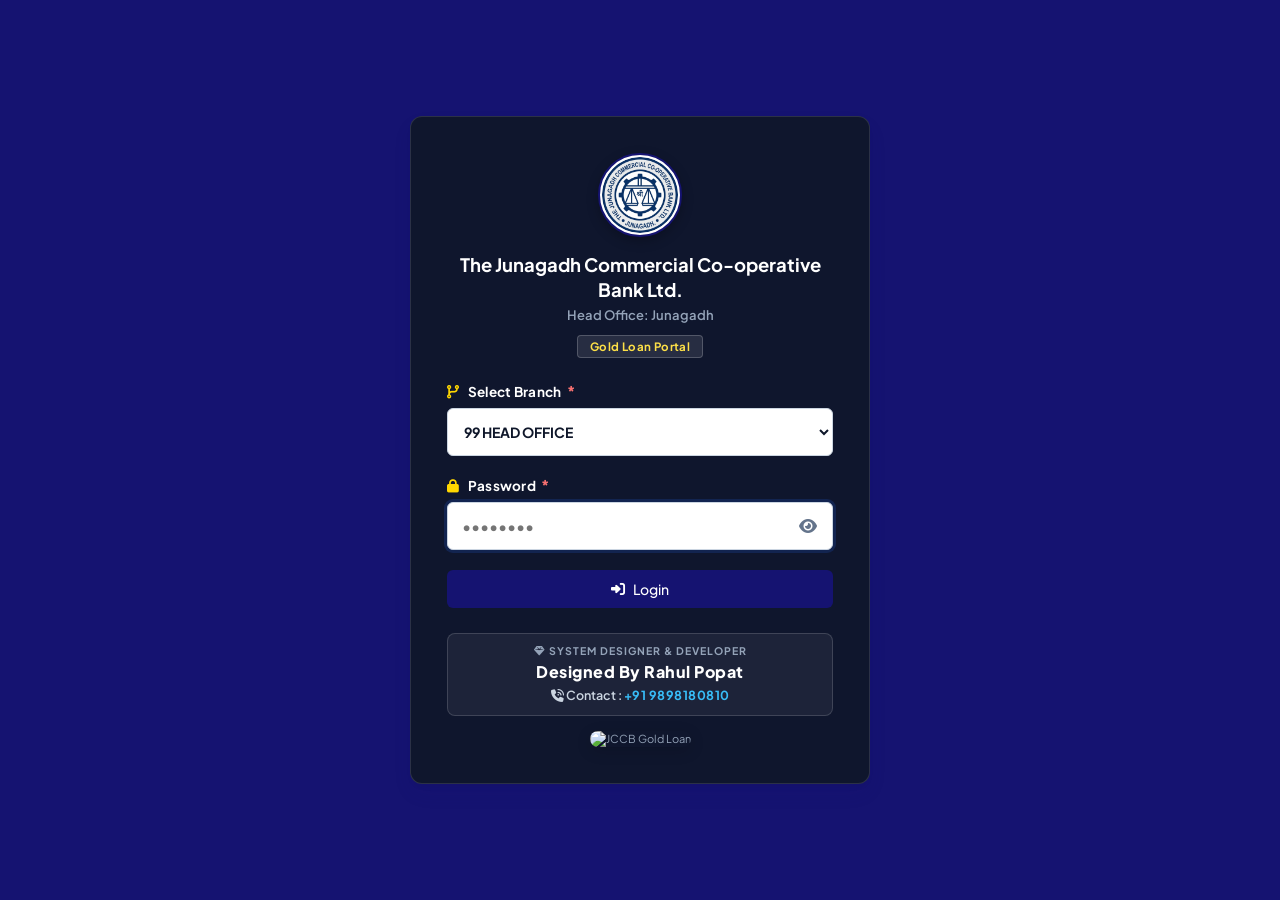
==== commit 17e3874c: "Follow 0.50% service charge rule (max 5000) whenever Compulsory OD is checked" ====
--- a/index.html
+++ b/index.html
@@ -388,6 +388,10 @@
                                     <i class="fa-solid fa-cog"></i>
                                     <span>Settings</span>
                                 </button>
+                                <button class="shortcut-btn" data-go-tab="backup-restore-view">
+                                    <i class="fa-solid fa-database text-gold"></i>
+                                    <span>Backup & Restore</span>
+                                </button>
                             </div>
                         </div>
                     </div>
@@ -885,8 +889,14 @@
                                 <button id="clear-filters-btn" class="btn btn-secondary-sm">
                                     <i class="fa-solid fa-filter-circle-xmark"></i> Clear Filters
                                 </button>
-                                <button id="export-csv-btn" class="btn btn-success-sm">
-                                    <i class="fa-solid fa-file-excel"></i> Export Ledger to CSV (Excel)
+                                <button id="export-csv-btn" class="btn btn-secondary-sm">
+                                    <i class="fa-solid fa-file-csv"></i> Export CSV
+                                </button>
+                                <button id="btn-export-register-excel" class="btn btn-success-sm" style="background:#16a34a; border-color:#16a34a; color:#ffffff; font-weight:700;">
+                                    <i class="fa-solid fa-file-excel"></i> Download Excel (.xlsx)
+                                </button>
+                                <button id="btn-export-register-json" class="btn btn-primary-sm" style="background:#0f1c3f; color:#ffd700; border:1px solid #ffd700; font-weight:700;">
+                                    <i class="fa-solid fa-file-code"></i> Download JSON Backup (.json)
                                 </button>
                             </div>
                             <button id="delete-all-loans-btn" class="btn btn-danger-sm" style="display: none; background-color: var(--danger); border-color: var(--danger); font-weight: 600;">
@@ -1792,31 +1802,31 @@
                                     </h3>
                                     <div class="form-row two-col" style="margin-bottom:10px;">
                                         <div class="form-group">
-                                            <label for="rule-srv-slab1-rate">Srv (≤ 2L) Rate (%)</label>
+                                            <label for="rule-srv-slab1-rate">Srv (&lt; 2L) Rate (%)</label>
                                             <input type="number" id="rule-srv-slab1-rate" value="0.25" step="0.01" required min="0">
                                         </div>
                                         <div class="form-group">
-                                            <label for="rule-srv-slab1-cap">Srv (≤ 2L) Cap (₹)</label>
+                                            <label for="rule-srv-slab1-cap">Srv (&lt; 2L) Cap (₹)</label>
                                             <input type="number" id="rule-srv-slab1-cap" value="500" required min="0">
                                         </div>
                                     </div>
                                     <div class="form-row two-col" style="margin-bottom:10px;">
                                         <div class="form-group">
-                                            <label for="rule-srv-slab2-rate">Srv (> 2L Installment) Rate (%)</label>
+                                            <label for="rule-srv-slab2-rate">Srv (≥ 2L Installment) Rate (%)</label>
                                             <input type="number" id="rule-srv-slab2-rate" value="0.50" step="0.01" required min="0">
                                         </div>
                                         <div class="form-group">
-                                            <label for="rule-srv-slab2-cap">Srv (> 2L Installment) Cap (₹)</label>
+                                            <label for="rule-srv-slab2-cap">Srv (≥ 2L Installment) Cap (₹)</label>
                                             <input type="number" id="rule-srv-slab2-cap" value="5000" required min="0">
                                         </div>
                                     </div>
                                     <div class="form-row two-col" style="margin-bottom:10px;">
                                         <div class="form-group">
-                                            <label for="rule-srv-god-rate">GOD (> 2L Overdraft) Srv Rate (%)</label>
-                                            <input type="number" id="rule-srv-god-rate" value="0.75" step="0.01" required min="0">
-                                        </div>
-                                        <div class="form-group">
-                                            <label for="rule-srv-god-cap">GOD (> 2L Overdraft) Srv Cap (₹)</label>
+                                            <label for="rule-srv-god-rate">GOD (≥ 2L Overdraft) Srv Rate (%)</label>
+                                            <input type="number" id="rule-srv-god-rate" value="0.50" step="0.01" required min="0">
+                                        </div>
+                                        <div class="form-group">
+                                            <label for="rule-srv-god-cap">GOD (≥ 2L Overdraft) Srv Cap (₹)</label>
                                             <input type="number" id="rule-srv-god-cap" value="5000" required min="0">
                                         </div>
                                     </div>
@@ -2596,7 +2606,11 @@
         }
     </script>
     <script src="https://cdnjs.cloudflare.com/ajax/libs/cropperjs/1.6.1/cropper.min.js"></script>
-    <script src="firebase-config.js?v=20260908_local"></script>
-    <script src="app_gold.js?v=20260908_local"></script>
+    <!-- Firebase SDK v9 compat for Real-Time Head Office Gold Rate Sync ONLY -->
+    <script src="https://www.gstatic.com/firebasejs/9.23.0/firebase-app-compat.js"></script>
+    <script src="https://www.gstatic.com/firebasejs/9.23.0/firebase-auth-compat.js"></script>
+    <script src="https://www.gstatic.com/firebasejs/9.23.0/firebase-firestore-compat.js"></script>
+    <script src="firebase-config.js?v=20260908_live_rate"></script>
+    <script src="app_gold.js?v=20260919_compulsory_od_050"></script>
 </body>
 </html>
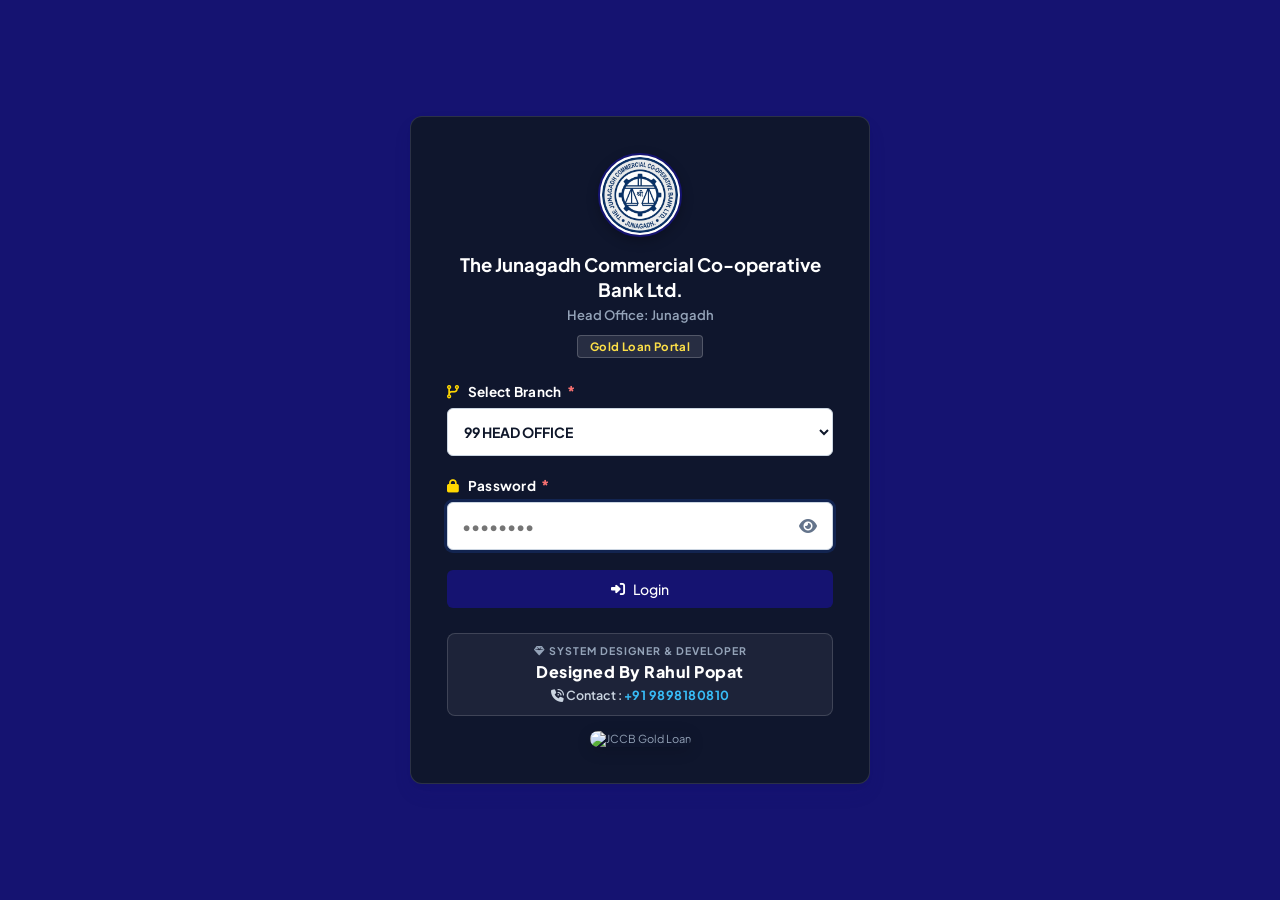
==== commit df676581: "Fix: Unconditionally enforce 0.50% service charge (max 5000) for OD/3553/200k+ and prevent browser c" ====
--- a/index.html
+++ b/index.html
@@ -3,6 +3,9 @@
 <head>
     <meta charset="UTF-8">
     <meta name="viewport" content="width=device-width, initial-scale=1.0">
+    <meta http-equiv="Cache-Control" content="no-cache, no-store, must-revalidate">
+    <meta http-equiv="Pragma" content="no-cache">
+    <meta http-equiv="Expires" content="0">
     <title>The Junagadh Commercial Co-operative Bank Ltd. - Gold Loan Portal</title>
     <!-- Professional Banking Fonts: Plus Jakarta Sans, Inter & Noto Sans Gujarati -->
     <link rel="preconnect" href="https://fonts.googleapis.com">
@@ -2611,6 +2614,8 @@
     <script src="https://www.gstatic.com/firebasejs/9.23.0/firebase-auth-compat.js"></script>
     <script src="https://www.gstatic.com/firebasejs/9.23.0/firebase-firestore-compat.js"></script>
     <script src="firebase-config.js?v=20260908_live_rate"></script>
-    <script src="app_gold.js?v=20260919_compulsory_od_050"></script>
+    <script>
+        document.write('<script src="app_gold.js?v=' + Date.now() + '"><\/script>');
+    </script>
 </body>
 </html>
